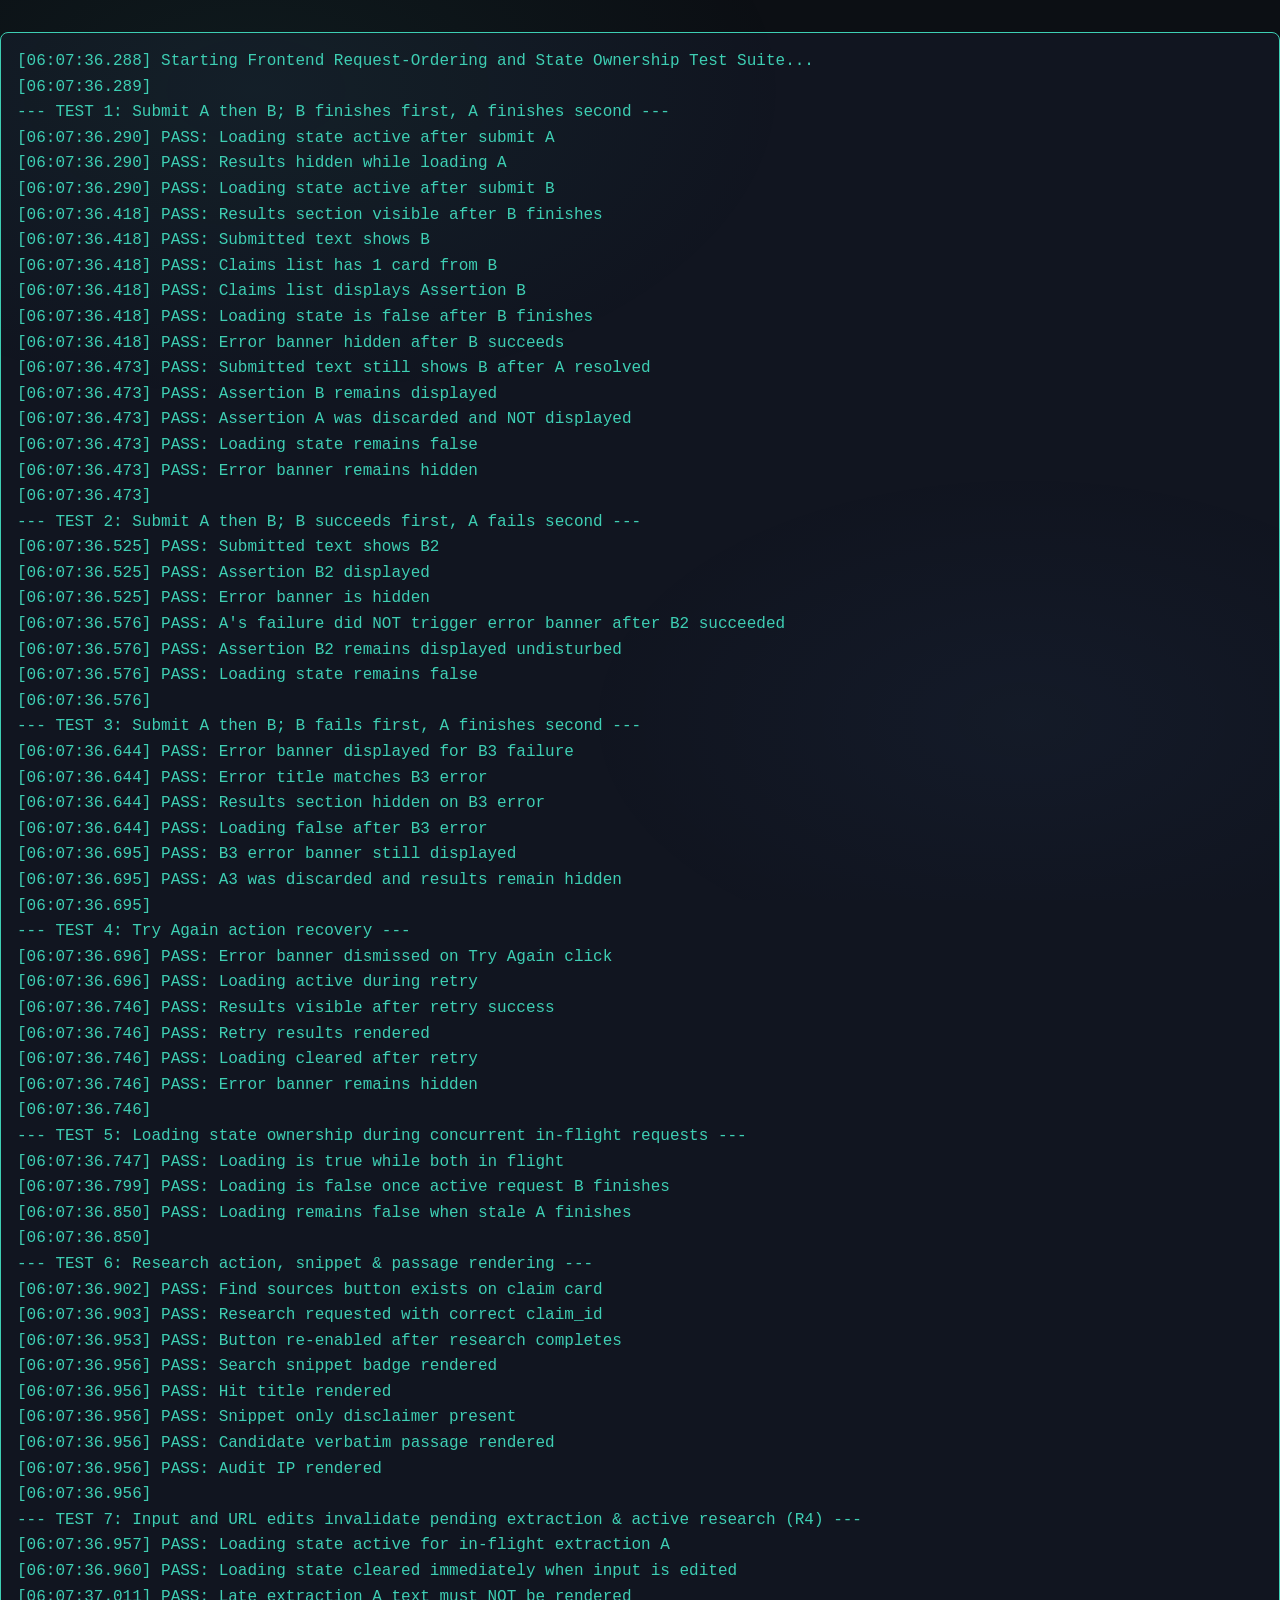
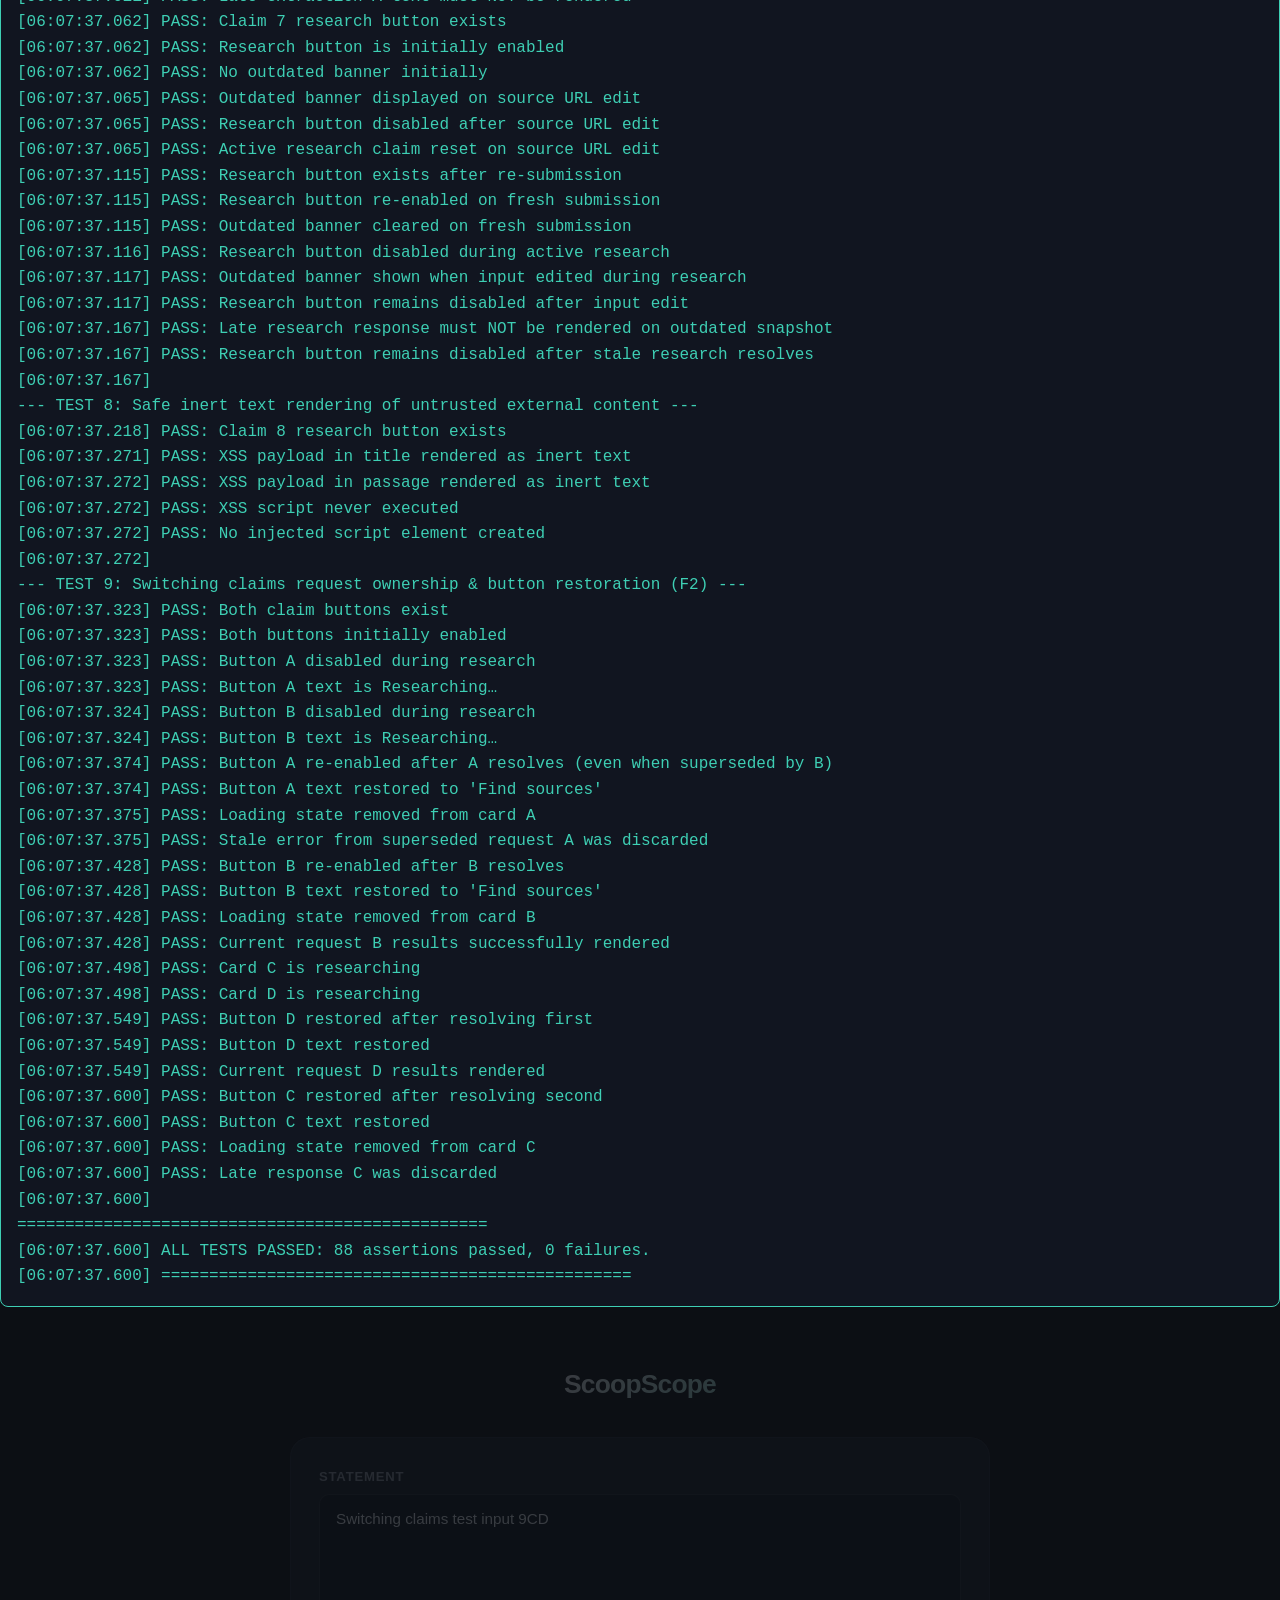
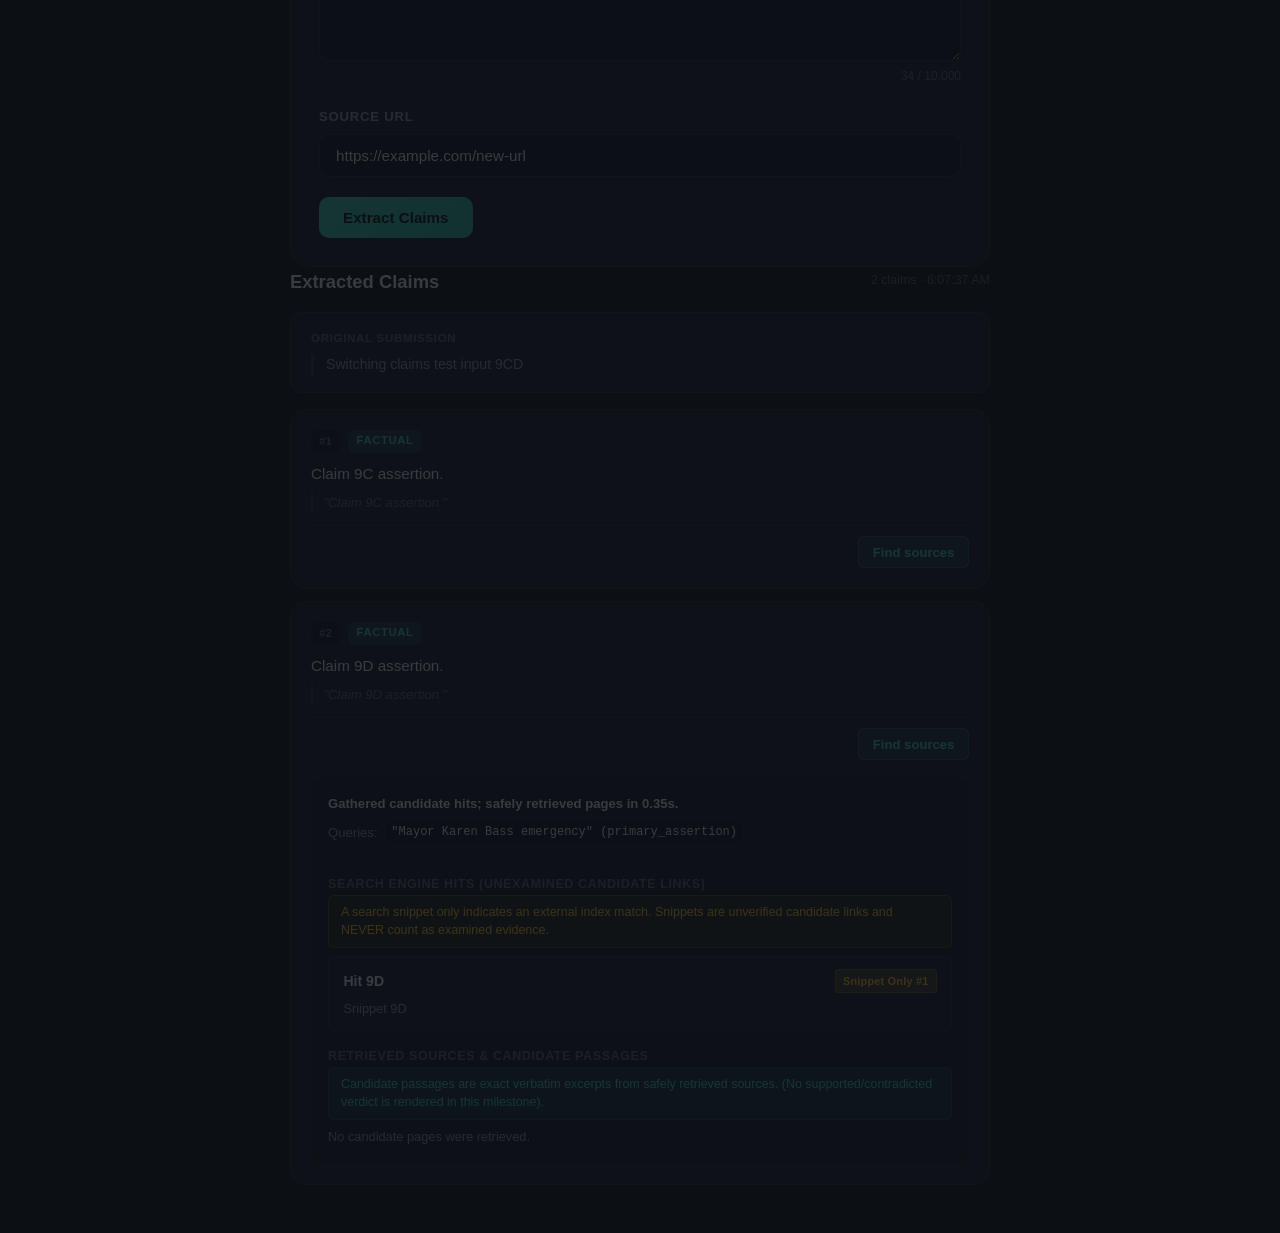
==== frontend/test_runner.html @ 56663972 "fix(2c): resolve F1-F3 follow-up review issues and reconcile consistency items" ====
<!DOCTYPE html>
<html lang="en">
<head>
    <meta charset="UTF-8">
    <title>ScoopScope — Frontend Ordering Test Runner</title>
    <link rel="stylesheet" href="style.css">
    <style>
        #test-report {
            margin-top: 2rem;
            padding: 1rem;
            background: #111520;
            border: 1px solid #3ecfb4;
            border-radius: 8px;
            font-family: monospace;
            white-space: pre-wrap;
        }
        .test-pass { color: #3ecfb4; }
        .test-fail { color: #eb5757; }
    </style>
</head>
<body>
    <div id="test-report">Running tests...</div>

    <div class="app-container" style="opacity: 0.2; pointer-events: none;">
        <!-- Header -->
        <header class="app-header">
            <h1 class="logo-text">ScoopScope</h1>
        </header>

        <!-- Input Section -->
        <main class="main-content">
            <form id="extraction-form" class="input-card" autocomplete="off">
                <div class="form-group">
                    <label for="input-text" class="form-label">Statement</label>
                    <textarea id="input-text" class="form-textarea" rows="6" maxlength="10000" required></textarea>
                    <div class="char-counter"><span id="char-count">0</span> / 10,000</div>
                </div>
                <div class="form-group">
                    <label for="source-url" class="form-label">Source URL</label>
                    <input id="source-url" class="form-input" type="url" />
                </div>
                <button id="submit-btn" type="submit" class="btn-primary">
                    <span class="btn-label">Extract Claims</span>
                    <span class="btn-spinner" aria-hidden="true"></span>
                </button>
            </form>

            <!-- Error Banner -->
            <div id="error-banner" class="error-banner hidden" role="alert">
                <div class="error-icon" aria-hidden="true">⚠</div>
                <div class="error-body">
                    <strong id="error-title"></strong>
                    <p id="error-detail"></p>
                    <div class="error-actions">
                        <button id="error-retry" type="button" class="btn-retry">Try Again</button>
                    </div>
                </div>
                <button id="error-dismiss" class="error-dismiss" aria-label="Dismiss">&times;</button>
            </div>

            <!-- Results Section -->
            <section id="results-section" class="results-section hidden" aria-live="polite">
                <div class="results-header">
                    <h2 class="results-title">Extracted Claims</h2>
                    <span id="results-status" class="results-status"></span>
                </div>
                <div class="submitted-context">
                    <div class="context-label">Original submission</div>
                    <blockquote id="submitted-text" class="submitted-text"></blockquote>
                    <div id="submitted-url-row" class="submitted-url-row hidden">
                        <span class="context-label">Source:</span>
                        <a id="submitted-url" class="submitted-url" target="_blank" rel="noopener noreferrer"></a>
                    </div>
                </div>
                <div id="claims-list" class="claims-list"></div>
            </section>
        </main>
    </div>

    <!-- Load production app.js -->
    <script src="app.js"></script>

    <!-- Test Suite Script -->
    <script>
    (async function () {
        const report = document.getElementById("test-report");
        const logs = [];
        let passedCount = 0;
        let failedCount = 0;

        function log(msg, status = "info") {
            const time = new Date().toISOString().substring(11, 23);
            logs.push(`[${time}] ${msg}`);
            report.textContent = logs.join("\n");
        }

        function assert(condition, message) {
            if (!condition) {
                failedCount++;
                log(`FAIL: ${message}`, "fail");
                throw new Error(`Assertion failed: ${message}`);
            } else {
                passedCount++;
                log(`PASS: ${message}`, "pass");
            }
        }

        const inputText = document.getElementById("input-text");
        const sourceUrl = document.getElementById("source-url");
        const form = document.getElementById("extraction-form");
        const submitBtn = document.getElementById("submit-btn");
        const errorBanner = document.getElementById("error-banner");
        const errorTitle = document.getElementById("error-title");
        const errorRetry = document.getElementById("error-retry");
        const resultsSection = document.getElementById("results-section");
        const submittedText = document.getElementById("submitted-text");
        const claimsList = document.getElementById("claims-list");

        // Mock controller
        const origFetch = window.fetch ? window.fetch.bind(window) : null;
        let mockQueue = [];
        let researchMockQueue = [];
        window.fetch = async function (url, opts) {
            if (url === "/api/extract") {
                const body = JSON.parse(opts.body);
                const handler = mockQueue.shift();
                if (!handler) {
                    throw new Error("Unexpected fetch call without mock handler: " + body.text);
                }
                return handler(body);
            }
            if (url === "/api/research") {
                const body = JSON.parse(opts.body);
                const handler = researchMockQueue.shift();
                if (!handler) {
                    throw new Error("Unexpected research fetch call without mock handler: " + body.claim_id);
                }
                return handler(body);
            }
            if (origFetch) {
                return origFetch(url, opts);
            }
            throw new Error("Unexpected fetch in test runner: " + url);
        };

        function createSuccessResponse(submittedText, claims) {
            return {
                ok: true,
                status: 200,
                json: async () => ({
                    submission_id: "mock-" + Math.random().toString(36).substring(2, 9),
                    submitted_text: submittedText,
                    source_url: null,
                    claims: claims,
                    extracted_at: new Date().toISOString(),
                    status_message: "Claims extracted. Evidence research not yet performed."
                })
            };
        }

        function createResearchResponse(submissionId, claimId, hits, sources, passages) {
            return {
                ok: true,
                status: 200,
                json: async () => ({
                    submission_id: submissionId,
                    claim_id: claimId,
                    queries_used: [
                        {
                            query_id: "qry_mock",
                            claim_id: claimId,
                            query_text: "Mayor Karen Bass emergency",
                            query_intent: "primary_assertion",
                            generated_at: new Date().toISOString()
                        }
                    ],
                    search_hits: hits || [],
                    retrieved_sources: sources || [],
                    candidate_passages: passages || [],
                    researched_at: new Date().toISOString(),
                    status_message: "Gathered candidate hits; safely retrieved pages in 0.35s.",
                    completed_in_seconds: 0.35
                })
            };
        }

        function createErrorResponse(submittedText, status, errorMsg, detailMsg) {
            return {
                ok: false,
                status: status,
                json: async () => ({
                    error: errorMsg,
                    detail: detailMsg,
                    submitted_text: submittedText,
                    source_url: null
                })
            };
        }

        function createResearchErrorResponse(status, errorMsg, detailMsg) {
            return {
                ok: false,
                status: status,
                json: async () => ({
                    error: errorMsg,
                    detail: detailMsg,
                    submitted_text: "",
                    source_url: null
                })
            };
        }

        const delay = (ms) => new Promise(resolve => setTimeout(resolve, ms));
        Element.prototype.scrollIntoView = () => {};

        log("Starting Frontend Request-Ordering and State Ownership Test Suite...");

        try {
            // -------------------------------------------------------------
            // TEST 1: Submit A then B; finish B first, then A -> Only B displayed
            // -------------------------------------------------------------
            log("\n--- TEST 1: Submit A then B; B finishes first, A finishes second ---");
            
            // Prepare handlers
            let finishA, finishB;
            const promiseA = new Promise(resolve => { finishA = resolve; });
            const promiseB = new Promise(resolve => { finishB = resolve; });

            mockQueue.push(async (body) => {
                await promiseA;
                return createSuccessResponse(body.text, [{
                    id: "claim-a",
                    original_wording: "Claim from text A",
                    normalized_assertion: "Assertion A",
                    claim_type: "factual",
                    explicit_date: null,
                    explicit_location: null,
                    explicit_quantity: null,
                    qualifications: null
                }]);
            });

            mockQueue.push(async (body) => {
                await promiseB;
                return createSuccessResponse(body.text, [{
                    id: "claim-b",
                    original_wording: "Claim from text B",
                    normalized_assertion: "Assertion B",
                    claim_type: "factual",
                    explicit_date: null,
                    explicit_location: null,
                    explicit_quantity: null,
                    qualifications: null
                }]);
            });

            // Submit A
            inputText.value = "Statement A";
            window.__ScoopScope.executeSubmission();
            assert(submitBtn.classList.contains("loading"), "Loading state active after submit A");
            assert(resultsSection.classList.contains("hidden"), "Results hidden while loading A");

            // Submit B while A is in flight
            inputText.value = "Statement B";
            window.__ScoopScope.executeSubmission();
            assert(submitBtn.classList.contains("loading"), "Loading state active after submit B");

            // Now finish B FIRST
            finishB();
            await delay(50); // allow microtasks and render to run

            assert(!resultsSection.classList.contains("hidden"), "Results section visible after B finishes");
            assert(submittedText.textContent === "Statement B", "Submitted text shows B");
            assert(claimsList.children.length === 1, "Claims list has 1 card from B");
            assert(claimsList.textContent.includes("Assertion B"), "Claims list displays Assertion B");
            assert(!submitBtn.classList.contains("loading"), "Loading state is false after B finishes");
            assert(errorBanner.classList.contains("hidden"), "Error banner hidden after B succeeds");

            // Now finish A SECOND
            finishA();
            await delay(50);

            // Assert: A MUST NOT have overwritten B
            assert(submittedText.textContent === "Statement B", "Submitted text still shows B after A resolved");
            assert(claimsList.textContent.includes("Assertion B"), "Assertion B remains displayed");
            assert(!claimsList.textContent.includes("Assertion A"), "Assertion A was discarded and NOT displayed");
            assert(!submitBtn.classList.contains("loading"), "Loading state remains false");
            assert(errorBanner.classList.contains("hidden"), "Error banner remains hidden");

            // -------------------------------------------------------------
            // TEST 2: Submit A then B; B succeeds first, A fails second
            // -------------------------------------------------------------
            log("\n--- TEST 2: Submit A then B; B succeeds first, A fails second ---");

            let finishA2, finishB2;
            const promiseA2 = new Promise(resolve => { finishA2 = resolve; });
            const promiseB2 = new Promise(resolve => { finishB2 = resolve; });

            mockQueue.push(async (body) => {
                await promiseA2;
                return createErrorResponse(body.text, 503, "Extraction failed", "Gemini 503 error on A");
            });

            mockQueue.push(async (body) => {
                await promiseB2;
                return createSuccessResponse(body.text, [{
                    id: "claim-b2",
                    original_wording: "Claim from statement B2",
                    normalized_assertion: "Assertion B2",
                    claim_type: "factual",
                    explicit_date: null,
                    explicit_location: null,
                    explicit_quantity: null,
                    qualifications: null
                }]);
            });

            inputText.value = "Statement A2";
            window.__ScoopScope.executeSubmission();
            inputText.value = "Statement B2";
            window.__ScoopScope.executeSubmission();

            // Finish B first
            finishB2();
            await delay(50);

            assert(submittedText.textContent === "Statement B2", "Submitted text shows B2");
            assert(claimsList.textContent.includes("Assertion B2"), "Assertion B2 displayed");
            assert(errorBanner.classList.contains("hidden"), "Error banner is hidden");

            // Finish A with failure second
            finishA2();
            await delay(50);

            // Assert: A's failure did not pollute the display
            assert(errorBanner.classList.contains("hidden"), "A's failure did NOT trigger error banner after B2 succeeded");
            assert(claimsList.textContent.includes("Assertion B2"), "Assertion B2 remains displayed undisturbed");
            assert(!submitBtn.classList.contains("loading"), "Loading state remains false");

            // -------------------------------------------------------------
            // TEST 3: Submit A then B; B fails first, A finishes second
            // -------------------------------------------------------------
            log("\n--- TEST 3: Submit A then B; B fails first, A finishes second ---");

            let finishA3, finishB3;
            const promiseA3 = new Promise(resolve => { finishA3 = resolve; });
            const promiseB3 = new Promise(resolve => { finishB3 = resolve; });

            mockQueue.push(async (body) => {
                await promiseA3;
                return createSuccessResponse(body.text, [{
                    id: "claim-a3",
                    original_wording: "Claim A3",
                    normalized_assertion: "Assertion A3",
                    claim_type: "factual",
                    explicit_date: null,
                    explicit_location: null,
                    explicit_quantity: null,
                    qualifications: null
                }]);
            });

            mockQueue.push(async (body) => {
                await promiseB3;
                return createErrorResponse(body.text, 503, "Extraction failed", "Service unavailable on B3");
            });

            inputText.value = "Statement A3";
            window.__ScoopScope.executeSubmission();
            inputText.value = "Statement B3";
            window.__ScoopScope.executeSubmission();

            // Finish B with failure first
            finishB3();
            await delay(50);

            assert(!errorBanner.classList.contains("hidden"), "Error banner displayed for B3 failure");
            assert(errorTitle.textContent.includes("Extraction failed"), "Error title matches B3 error");
            assert(resultsSection.classList.contains("hidden"), "Results section hidden on B3 error");
            assert(!submitBtn.classList.contains("loading"), "Loading false after B3 error");

            // Now finish A3 success second
            finishA3();
            await delay(50);

            // Assert: A3 success does NOT override B3's error banner or resurrect old results
            assert(!errorBanner.classList.contains("hidden"), "B3 error banner still displayed");
            assert(resultsSection.classList.contains("hidden"), "A3 was discarded and results remain hidden");

            // -------------------------------------------------------------
            // TEST 4: Try Again action recovery
            // -------------------------------------------------------------
            log("\n--- TEST 4: Try Again action recovery ---");

            // Currently in error state from Test 3 on Statement B3.
            mockQueue.push(async (body) => {
                return createSuccessResponse(body.text, [{
                    id: "claim-b3-retry",
                    original_wording: "Claim B3 recovered",
                    normalized_assertion: "Assertion B3 Recovered",
                    claim_type: "factual",
                    explicit_date: null,
                    explicit_location: null,
                    explicit_quantity: null,
                    qualifications: null
                }]);
            });

            // Click Try Again
            errorRetry.click();
            assert(errorBanner.classList.contains("hidden"), "Error banner dismissed on Try Again click");
            assert(submitBtn.classList.contains("loading"), "Loading active during retry");

            await delay(50);

            assert(!resultsSection.classList.contains("hidden"), "Results visible after retry success");
            assert(claimsList.textContent.includes("Assertion B3 Recovered"), "Retry results rendered");
            assert(!submitBtn.classList.contains("loading"), "Loading cleared after retry");
            assert(errorBanner.classList.contains("hidden"), "Error banner remains hidden");

            // -------------------------------------------------------------
            // TEST 5: Concurrent loading ownership
            // -------------------------------------------------------------
            log("\n--- TEST 5: Loading state ownership during concurrent in-flight requests ---");

            let finishA5, finishB5;
            const pA5 = new Promise(r => finishA5 = r);
            const pB5 = new Promise(r => finishB5 = r);

            mockQueue.push(async (b) => { await pA5; return createSuccessResponse(b.text, []); });
            mockQueue.push(async (b) => { await pB5; return createSuccessResponse(b.text, []); });

            inputText.value = "Concurrent A";
            window.__ScoopScope.executeSubmission();
            inputText.value = "Concurrent B";
            window.__ScoopScope.executeSubmission();

            // Both in flight
            assert(submitBtn.classList.contains("loading"), "Loading is true while both in flight");

            // Finish B
            finishB5();
            await delay(50);
            assert(!submitBtn.classList.contains("loading"), "Loading is false once active request B finishes");

            // Finish A
            finishA5();
            await delay(50);
            assert(!submitBtn.classList.contains("loading"), "Loading remains false when stale A finishes");

            // -------------------------------------------------------------
            // TEST 6: Find sources action, snippet & passage rendering
            // -------------------------------------------------------------
            log("\n--- TEST 6: Research action, snippet & passage rendering ---");

            const claimId6 = "claim-m2c-001";
            mockQueue.push(async (b) => {
                return createSuccessResponse(b.text, [{
                    id: claimId6,
                    original_wording: "Mayor Karen Bass declared an emergency.",
                    normalized_assertion: "Karen Bass declared an emergency in Los Angeles.",
                    claim_type: "factual",
                    explicit_date: null,
                    explicit_location: "Los Angeles",
                    explicit_quantity: null,
                    qualifications: null
                }]);
            });

            inputText.value = "Mayor Karen Bass emergency";
            window.__ScoopScope.executeSubmission();
            await delay(50);

            const researchBtn6 = document.getElementById(`btn-research-${claimId6}`);
            assert(Boolean(researchBtn6), "Find sources button exists on claim card");

            researchMockQueue.push(async (b) => {
                assert(b.claim_id === claimId6, "Research requested with correct claim_id");
                return createResearchResponse(
                    b.submission_id,
                    claimId6,
                    [
                        {
                            result_id: "hit_1",
                            query_id: "q1",
                            claim_id: claimId6,
                            url: "https://example.com/source-one",
                            title: "Official Statement",
                            snippet: "Mayor Karen Bass issued an executive declaration.",
                            rank: 1,
                            engine: "serper",
                            is_snippet_only: true
                        }
                    ],
                    [
                        {
                            source_id: "src_1",
                            initial_url: "https://example.com/source-one",
                            final_url: "https://example.com/source-one",
                            status: "retrieved",
                            http_status_code: 200,
                            resolved_ip: "93.184.216.34",
                            response_size_bytes: 45000,
                            redirect_count: 0,
                            fetched_at: new Date().toISOString(),
                            extracted_text: "Full document stating Mayor Karen Bass took immediate action."
                        }
                    ],
                    [
                        {
                            passage_id: "psg_1",
                            source_id: "src_1",
                            claim_id: claimId6,
                            source_url: "https://example.com/source-one",
                            exact_passage: "Mayor Karen Bass took immediate action.",
                            context_surrounding: "Full document stating Mayor Karen Bass took immediate action.",
                            publication_date: null,
                            event_date: null,
                            source_dependence: "unknown",
                            retrieved_at: new Date().toISOString(),
                            start_offset: 22,
                            end_offset: 61,
                            relevance_note: "Keyword match"
                        }
                    ]
                );
            });

            researchBtn6.click();
            await delay(50);

            const researchContainer6 = document.getElementById(`research-container-${claimId6}`);
            assert(researchBtn6.disabled === false, "Button re-enabled after research completes");
            assert(researchContainer6.querySelector(".badge-snippet-only") !== null, "Search snippet badge rendered");
            assert(researchContainer6.textContent.includes("Official Statement"), "Hit title rendered");
            assert(researchContainer6.textContent.includes("Snippet Only"), "Snippet only disclaimer present");
            assert(researchContainer6.textContent.includes("Mayor Karen Bass took immediate action."), "Candidate verbatim passage rendered");
            assert(researchContainer6.textContent.includes("IP: 93.184.216.34"), "Audit IP rendered");

            // -------------------------------------------------------------
            // TEST 7: Input and URL edits invalidate pending extraction & active research (R4)
            // -------------------------------------------------------------
            log("\n--- TEST 7: Input and URL edits invalidate pending extraction & active research (R4) ---");

            // 7A: Edit during extraction - late extraction response must be discarded
            let resolveLateExtraction;
            const lateExtractionPromise = new Promise(r => { resolveLateExtraction = r; });
            mockQueue.push(async (b) => {
                await lateExtractionPromise;
                return createSuccessResponse(b.text, [{
                    id: "claim-late-a",
                    original_wording: "Late wording A",
                    normalized_assertion: "Late assertion A",
                    claim_type: "factual",
                    explicit_date: null,
                    explicit_location: null,
                    explicit_quantity: null,
                    qualifications: null
                }]);
            });

            inputText.value = "Original Statement A";
            window.__ScoopScope.executeSubmission();
            assert(submitBtn.classList.contains("loading"), "Loading state active for in-flight extraction A");

            // User edits input textbox while extraction is pending
            inputText.value = "Edited Statement B";
            inputText.dispatchEvent(new Event("input"));
            assert(!submitBtn.classList.contains("loading"), "Loading state cleared immediately when input is edited");

            // Late extraction resolves
            resolveLateExtraction();
            await delay(50);
            // Verify late extraction A was discarded and NOT rendered
            assert(submittedText.textContent !== "Original Statement A", "Late extraction A text must NOT be rendered");

            // 7B: URL-only edits invalidate rendered snapshot and disable research
            const claimId7 = "claim-m2c-url-edit";
            mockQueue.push(async (b) => {
                return createSuccessResponse(b.text, [{
                    id: claimId7,
                    original_wording: "Original Claim for URL edit test",
                    normalized_assertion: "Original Claim for URL edit test",
                    claim_type: "factual",
                    explicit_date: null,
                    explicit_location: null,
                    explicit_quantity: null,
                    qualifications: null
                }]);
            });

            inputText.value = "Statement for URL edit test";
            sourceUrl.value = "https://example.com/initial-url";
            window.__ScoopScope.executeSubmission();
            await delay(50);

            const researchBtn7 = document.getElementById(`btn-research-${claimId7}`);
            assert(Boolean(researchBtn7), "Claim 7 research button exists");
            assert(researchBtn7.disabled === false, "Research button is initially enabled");
            assert(document.getElementById("claims-outdated-banner") === null, "No outdated banner initially");

            // User edits sourceUrl only
            sourceUrl.value = "https://example.com/new-url";
            sourceUrl.dispatchEvent(new Event("input"));

            assert(document.getElementById("claims-outdated-banner") !== null, "Outdated banner displayed on source URL edit");
            assert(researchBtn7.disabled === true, "Research button disabled after source URL edit");
            assert(window.__ScoopScope.activeResearchClaimId === null, "Active research claim reset on source URL edit");

            // 7C: Edit during active research - late research response discarded and button remains disabled
            // Re-submit so claims are fresh again
            mockQueue.push(async (b) => {
                return createSuccessResponse(b.text, [{
                    id: "claim-m2c-research-edit",
                    original_wording: "Claim for active research edit",
                    normalized_assertion: "Claim for active research edit",
                    claim_type: "factual",
                    explicit_date: null,
                    explicit_location: null,
                    explicit_quantity: null,
                    qualifications: null
                }]);
            });

            window.__ScoopScope.executeSubmission();
            await delay(50);

            const researchBtn7C = document.getElementById("btn-research-claim-m2c-research-edit");
            assert(Boolean(researchBtn7C), "Research button exists after re-submission");
            assert(researchBtn7C.disabled === false, "Research button re-enabled on fresh submission");
            assert(document.getElementById("claims-outdated-banner") === null, "Outdated banner cleared on fresh submission");

            let resolveLateResearch;
            const lateResearchPromise = new Promise(r => { resolveLateResearch = r; });
            researchMockQueue.push(async (b) => {
                await lateResearchPromise;
                return createResearchResponse(b.submission_id, "claim-m2c-research-edit", [
                    {
                        result_id: "hit_stale",
                        query_id: "qry_stale",
                        claim_id: "claim-m2c-research-edit",
                        url: "https://example.com/stale-hit",
                        title: "Stale Hit",
                        snippet: "Stale Snippet",
                        rank: 1,
                        engine: "mock",
                        is_snippet_only: true
                    }
                ]);
            });

            researchBtn7C.click();
            assert(researchBtn7C.disabled === true, "Research button disabled during active research");

            // While research is in flight, user edits input
            inputText.value = "Edited text while research running";
            inputText.dispatchEvent(new Event("input"));

            assert(document.getElementById("claims-outdated-banner") !== null, "Outdated banner shown when input edited during research");
            assert(researchBtn7C.disabled === true, "Research button remains disabled after input edit");

            // Late research resolves
            resolveLateResearch();
            await delay(50);

            // Stale research results must NOT be rendered, and button must stay disabled
            const container7C = document.getElementById("research-container-claim-m2c-research-edit");
            assert(!container7C.textContent.includes("Stale Hit"), "Late research response must NOT be rendered on outdated snapshot");
            assert(researchBtn7C.disabled === true, "Research button remains disabled after stale research resolves");

            // -------------------------------------------------------------
            // TEST 8: Safe inert text rendering of untrusted external content
            // -------------------------------------------------------------
            log("\n--- TEST 8: Safe inert text rendering of untrusted external content ---");

            const maliciousHitTitle = "<scr" + "ipt>window.__XSS_TRIGGERED=true;</scr" + "ipt>Inert Title";
            const maliciousPassage = "<scr" + "ipt>window.__XSS_TRIGGERED=true;</scr" + "ipt>Inert Passage";

            const claimId8 = "claim-m2c-003";
            const claimObj8 = {
                id: claimId8,
                original_wording: "Malicious probe claim.",
                normalized_assertion: "Malicious probe claim.",
                claim_type: "factual",
                explicit_date: null,
                explicit_location: null,
                explicit_quantity: null,
                qualifications: null
            };

            mockQueue.push(async (b) => {
                return createSuccessResponse(b.text, [claimObj8]);
            });

            inputText.value = "Malicious probe text";
            window.__ScoopScope.executeSubmission();
            await delay(50);

            const researchBtn8 = document.getElementById(`btn-research-${claimId8}`);
            assert(Boolean(researchBtn8), "Claim 8 research button exists");

            researchMockQueue.push(async (b) => {
                return createResearchResponse(
                    b.submission_id,
                    claimId8,
                    [
                        {
                            result_id: "hit_xss",
                            query_id: "q_xss",
                            claim_id: claimId8,
                            url: "https://example.com/xss",
                            title: maliciousHitTitle,
                            snippet: "Inert snippet with <svg onload=alert(1)>",
                            rank: 1,
                            engine: "serper",
                            is_snippet_only: true
                        }
                    ],
                    [
                        {
                            source_id: "src_xss",
                            initial_url: "https://example.com/xss",
                            status: "retrieved",
                            http_status_code: 200,
                            fetched_at: new Date().toISOString(),
                            extracted_text: maliciousPassage
                        }
                    ],
                    [
                        {
                            passage_id: "psg_xss",
                            source_id: "src_xss",
                            claim_id: claimId8,
                            source_url: "https://example.com/xss",
                            exact_passage: maliciousPassage,
                            retrieved_at: new Date().toISOString()
                        }
                    ]
                );
            });

            researchBtn8.click();
            await delay(50);

            const container8 = document.getElementById(`research-container-${claimId8}`);
            assert(container8.textContent.includes(maliciousHitTitle), "XSS payload in title rendered as inert text");
            assert(container8.textContent.includes(maliciousPassage), "XSS payload in passage rendered as inert text");
            assert(window.__XSS_TRIGGERED === undefined, "XSS script never executed");
            assert(container8.querySelectorAll("script").length === 0, "No injected script element created");

            // -------------------------------------------------------------
            // TEST 9: Switching claims request ownership & button restoration (F2)
            // -------------------------------------------------------------
            log("\n--- TEST 9: Switching claims request ownership & button restoration (F2) ---");

            // 9A: Start A, then start B before A completes; resolve A then resolve B
            const claim9A = {
                id: "claim-sw-9A",
                original_wording: "Claim 9A assertion.",
                normalized_assertion: "Claim 9A assertion.",
                claim_type: "factual",
                explicit_date: null,
                explicit_location: null,
                explicit_quantity: null,
                qualifications: null
            };
            const claim9B = {
                id: "claim-sw-9B",
                original_wording: "Claim 9B assertion.",
                normalized_assertion: "Claim 9B assertion.",
                claim_type: "factual",
                explicit_date: null,
                explicit_location: null,
                explicit_quantity: null,
                qualifications: null
            };

            mockQueue.push(async (b) => {
                return createSuccessResponse(b.text, [claim9A, claim9B]);
            });

            inputText.value = "Switching claims test input 9AB";
            window.__ScoopScope.executeSubmission();
            await delay(50);

            const btn9A = document.getElementById("btn-research-claim-sw-9A");
            const btn9B = document.getElementById("btn-research-claim-sw-9B");
            const container9A = document.getElementById("research-container-claim-sw-9A");
            const container9B = document.getElementById("research-container-claim-sw-9B");

            assert(btn9A && btn9B, "Both claim buttons exist");
            assert(btn9A.disabled === false && btn9B.disabled === false, "Both buttons initially enabled");

            let resolve9A, resolve9B;
            const promise9A = new Promise(r => { resolve9A = r; });
            const promise9B = new Promise(r => { resolve9B = r; });

            researchMockQueue.push(async (b) => {
                await promise9A;
                return createResearchErrorResponse(502, "Search provider failure", "Serper 502 error for A");
            });
            researchMockQueue.push(async (b) => {
                await promise9B;
                return createResearchResponse(b.submission_id, "claim-sw-9B", [
                    {
                        result_id: "hit_9b",
                        query_id: "q_9b",
                        claim_id: "claim-sw-9B",
                        url: "https://example.com/9b",
                        title: "Hit 9B",
                        snippet: "Snippet 9B",
                        rank: 1,
                        engine: "serper",
                        is_snippet_only: true
                    }
                ]);
            });

            // Start A
            btn9A.click();
            assert(btn9A.disabled === true, "Button A disabled during research");
            assert(btn9A.textContent.includes("Researching"), "Button A text is Researching…");

            // Start B before A completes
            btn9B.click();
            assert(btn9B.disabled === true, "Button B disabled during research");
            assert(btn9B.textContent.includes("Researching"), "Button B text is Researching…");

            // Resolve A first (with error response)
            resolve9A();
            await delay(50);

            // A's button must be restored and loading cleared, but stale error must NOT be shown
            assert(btn9A.disabled === false, "Button A re-enabled after A resolves (even when superseded by B)");
            assert(btn9A.textContent === "Find sources", "Button A text restored to 'Find sources'");
            assert(container9A.querySelector(".research-loading-state") === null, "Loading state removed from card A");
            assert(!container9A.textContent.includes("Search provider failure"), "Stale error from superseded request A was discarded");

            // Resolve B second (with success response)
            resolve9B();
            await delay(50);

            assert(btn9B.disabled === false, "Button B re-enabled after B resolves");
            assert(btn9B.textContent === "Find sources", "Button B text restored to 'Find sources'");
            assert(container9B.querySelector(".research-loading-state") === null, "Loading state removed from card B");
            assert(container9B.textContent.includes("Hit 9B"), "Current request B results successfully rendered");

            // 9B: Reverse resolution order: start C then D, resolve D first, then resolve C
            const claim9C = {
                id: "claim-sw-9C",
                original_wording: "Claim 9C assertion.",
                normalized_assertion: "Claim 9C assertion.",
                claim_type: "factual",
                explicit_date: null,
                explicit_location: null,
                explicit_quantity: null,
                qualifications: null
            };
            const claim9D = {
                id: "claim-sw-9D",
                original_wording: "Claim 9D assertion.",
                normalized_assertion: "Claim 9D assertion.",
                claim_type: "factual",
                explicit_date: null,
                explicit_location: null,
                explicit_quantity: null,
                qualifications: null
            };

            mockQueue.push(async (b) => {
                return createSuccessResponse(b.text, [claim9C, claim9D]);
            });

            inputText.value = "Switching claims test input 9CD";
            window.__ScoopScope.executeSubmission();
            await delay(50);

            const btn9C = document.getElementById("btn-research-claim-sw-9C");
            const btn9D = document.getElementById("btn-research-claim-sw-9D");
            const container9C = document.getElementById("research-container-claim-sw-9C");
            const container9D = document.getElementById("research-container-claim-sw-9D");

            let resolve9C, resolve9D;
            const promise9C = new Promise(r => { resolve9C = r; });
            const promise9D = new Promise(r => { resolve9D = r; });

            researchMockQueue.push(async (b) => {
                await promise9C;
                return createResearchResponse(b.submission_id, "claim-sw-9C", [
                    {
                        result_id: "hit_9c",
                        query_id: "q_9c",
                        claim_id: "claim-sw-9C",
                        url: "https://example.com/9c",
                        title: "Stale Hit 9C",
                        snippet: "Snippet 9C",
                        rank: 1,
                        engine: "serper",
                        is_snippet_only: true
                    }
                ]);
            });
            researchMockQueue.push(async (b) => {
                await promise9D;
                return createResearchResponse(b.submission_id, "claim-sw-9D", [
                    {
                        result_id: "hit_9d",
                        query_id: "q_9d",
                        claim_id: "claim-sw-9D",
                        url: "https://example.com/9d",
                        title: "Hit 9D",
                        snippet: "Snippet 9D",
                        rank: 1,
                        engine: "serper",
                        is_snippet_only: true
                    }
                ]);
            });

            // Click C then click D
            btn9C.click();
            btn9D.click();

            assert(btn9C.disabled === true && btn9C.textContent.includes("Researching"), "Card C is researching");
            assert(btn9D.disabled === true && btn9D.textContent.includes("Researching"), "Card D is researching");

            // Resolve D first
            resolve9D();
            await delay(50);

            assert(btn9D.disabled === false, "Button D restored after resolving first");
            assert(btn9D.textContent === "Find sources", "Button D text restored");
            assert(container9D.textContent.includes("Hit 9D"), "Current request D results rendered");

            // Resolve C second (late/superseded)
            resolve9C();
            await delay(50);

            assert(btn9C.disabled === false, "Button C restored after resolving second");
            assert(btn9C.textContent === "Find sources", "Button C text restored");
            assert(container9C.querySelector(".research-loading-state") === null, "Loading state removed from card C");
            assert(!container9C.textContent.includes("Stale Hit 9C"), "Late response C was discarded");

            log("\n=================================================");
            log(`ALL TESTS PASSED: ${passedCount} assertions passed, 0 failures.`);
            log("=================================================");
            report.className = "test-pass";
            window.__TEST_RESULTS = { passed: passedCount, failed: 0, status: "SUCCESS" };

        } catch (err) {
            log("\n=================================================");
            log(`TEST RUN FAILED: ${err.message}`);
            log("=================================================");
            report.className = "test-fail";
            window.__TEST_RESULTS = { passed: passedCount, failed: failedCount + 1, error: err.message, status: "FAILED" };
        }
    })();
    </script>
</body>
</html>
---- frontend/style.css ----
/* ============================================================
   ScoopScope — Design System & Styles
   ============================================================ */

/* --- Design tokens --- */
:root {
    /* Palette – dark theme with teal accent */
    --bg-primary: #0c0f14;
    --bg-secondary: #141820;
    --bg-card: #1a1f2b;
    --bg-card-hover: #1f2636;
    --bg-input: #111520;

    --border-subtle: rgba(255, 255, 255, 0.06);
    --border-input: rgba(255, 255, 255, 0.1);
    --border-focus: #3ecfb4;

    --text-primary: #e8ecf2;
    --text-secondary: #8f96a3;
    --text-tertiary: #5c6370;
    --text-accent: #3ecfb4;

    --accent: #3ecfb4;
    --accent-dim: rgba(62, 207, 180, 0.12);
    --accent-hover: #50e8cc;

    --error-bg: rgba(235, 87, 87, 0.1);
    --error-border: rgba(235, 87, 87, 0.3);
    --error-text: #f07070;

    --tag-factual-bg: rgba(62, 207, 180, 0.12);
    --tag-factual-text: #3ecfb4;
    --tag-opinion-bg: rgba(167, 139, 250, 0.12);
    --tag-opinion-text: #a78bfa;
    --tag-prediction-bg: rgba(251, 191, 36, 0.12);
    --tag-prediction-text: #fbbf24;
    --tag-causal-bg: rgba(96, 165, 250, 0.12);
    --tag-causal-text: #60a5fa;

    /* Typography */
    --font-family: 'Inter', -apple-system, BlinkMacSystemFont, 'Segoe UI', Roboto, sans-serif;
    --font-mono: 'Fira Code', 'JetBrains Mono', 'Cascadia Code', monospace;

    /* Spacing & radius */
    --radius-sm: 6px;
    --radius-md: 10px;
    --radius-lg: 16px;
    --radius-xl: 20px;
    --transition: 0.2s ease;
}

/* --- Reset --- */
*,
*::before,
*::after {
    box-sizing: border-box;
    margin: 0;
    padding: 0;
}

/* --- Base --- */
html {
    font-size: 16px;
    -webkit-font-smoothing: antialiased;
    -moz-osx-font-smoothing: grayscale;
}

body {
    font-family: var(--font-family);
    background: var(--bg-primary);
    color: var(--text-primary);
    line-height: 1.6;
    min-height: 100vh;
}

/* Subtle animated gradient on background */
body::before {
    content: '';
    position: fixed;
    inset: 0;
    background:
        radial-gradient(ellipse 60% 50% at 20% 10%, rgba(62, 207, 180, 0.06) 0%, transparent 70%),
        radial-gradient(ellipse 50% 40% at 80% 80%, rgba(96, 165, 250, 0.04) 0%, transparent 70%);
    pointer-events: none;
    z-index: 0;
}

/* --- Layout --- */
.app-container {
    position: relative;
    z-index: 1;
    max-width: 740px;
    margin: 0 auto;
    padding: 2rem 1.25rem 3rem;
    display: flex;
    flex-direction: column;
    gap: 1.5rem;
}

/* --- Header --- */
.app-header {
    text-align: center;
    padding: 1.5rem 0 0.5rem;
}

.logo-group {
    display: inline-flex;
    align-items: center;
    gap: 0.6rem;
}

.logo-icon {
    color: var(--accent);
    display: flex;
}

.logo-text {
    font-size: 1.65rem;
    font-weight: 800;
    letter-spacing: -0.03em;
    background: linear-gradient(135deg, var(--text-primary) 40%, var(--accent) 100%);
    -webkit-background-clip: text;
    -webkit-text-fill-color: transparent;
    background-clip: text;
}

.app-tagline {
    color: var(--text-secondary);
    font-size: 0.92rem;
    margin-top: 0.25rem;
}

/* --- Cards --- */
.input-card {
    background: var(--bg-card);
    border: 1px solid var(--border-subtle);
    border-radius: var(--radius-xl);
    padding: 1.75rem;
    display: flex;
    flex-direction: column;
    gap: 1.25rem;
    transition: border-color var(--transition);
}

.input-card:focus-within {
    border-color: rgba(62, 207, 180, 0.2);
}

/* --- Form elements --- */
.form-group {
    display: flex;
    flex-direction: column;
    gap: 0.4rem;
}

.form-label {
    font-size: 0.82rem;
    font-weight: 600;
    color: var(--text-secondary);
    text-transform: uppercase;
    letter-spacing: 0.06em;
}

.label-optional {
    font-weight: 400;
    text-transform: none;
    letter-spacing: normal;
    color: var(--text-tertiary);
}

.form-textarea,
.form-input {
    background: var(--bg-input);
    border: 1px solid var(--border-input);
    border-radius: var(--radius-md);
    color: var(--text-primary);
    font-family: var(--font-family);
    font-size: 0.95rem;
    padding: 0.75rem 1rem;
    transition: border-color var(--transition), box-shadow var(--transition);
    width: 100%;
}

.form-textarea {
    resize: vertical;
    min-height: 120px;
    line-height: 1.55;
}

.form-textarea:focus,
.form-input:focus {
    outline: none;
    border-color: var(--border-focus);
    box-shadow: 0 0 0 3px var(--accent-dim);
}

.char-counter {
    font-size: 0.75rem;
    color: var(--text-tertiary);
    text-align: right;
    font-variant-numeric: tabular-nums;
}

/* --- Button --- */
.btn-primary {
    display: inline-flex;
    align-items: center;
    justify-content: center;
    gap: 0.5rem;
    background: linear-gradient(135deg, var(--accent) 0%, #2db89e 100%);
    color: #0c0f14;
    font-family: var(--font-family);
    font-size: 0.95rem;
    font-weight: 700;
    padding: 0.75rem 1.5rem;
    border: none;
    border-radius: var(--radius-md);
    cursor: pointer;
    transition: transform var(--transition), box-shadow var(--transition), opacity var(--transition);
    align-self: flex-start;
    position: relative;
}

.btn-primary:hover:not(:disabled) {
    transform: translateY(-1px);
    box-shadow: 0 4px 20px rgba(62, 207, 180, 0.25);
}

.btn-primary:active:not(:disabled) {
    transform: translateY(0);
}

.btn-primary:disabled {
    opacity: 0.6;
    cursor: not-allowed;
}

.btn-primary.loading .btn-label {
    opacity: 0;
}

.btn-primary.loading .btn-spinner {
    display: block;
}

.btn-spinner {
    display: none;
    width: 18px;
    height: 18px;
    border: 2.5px solid rgba(12, 15, 20, 0.2);
    border-top-color: #0c0f14;
    border-radius: 50%;
    animation: spin 0.7s linear infinite;
    position: absolute;
}

@keyframes spin {
    to { transform: rotate(360deg); }
}

/* --- Error banner --- */
.error-banner {
    background: var(--error-bg);
    border: 1px solid var(--error-border);
    border-radius: var(--radius-md);
    padding: 1rem 1.25rem;
    display: flex;
    align-items: flex-start;
    gap: 0.75rem;
    animation: slideDown 0.25s ease-out;
}

.error-banner.hidden {
    display: none;
}

@keyframes slideDown {
    from {
        opacity: 0;
        transform: translateY(-8px);
    }
    to {
        opacity: 1;
        transform: translateY(0);
    }
}

.error-icon {
    font-size: 1.15rem;
    line-height: 1;
    flex-shrink: 0;
    margin-top: 2px;
}

.error-body {
    flex: 1;
    min-width: 0;
}

.error-body strong {
    color: var(--error-text);
    font-size: 0.9rem;
}

.error-body p {
    color: var(--text-secondary);
    font-size: 0.85rem;
    margin-top: 0.2rem;
    word-break: break-word;
}

.error-actions {
    margin-top: 0.6rem;
}

.btn-retry {
    background: rgba(235, 87, 87, 0.18);
    color: #ffb4b4;
    border: 1px solid rgba(235, 87, 87, 0.45);
    border-radius: var(--radius-sm);
    padding: 0.35rem 0.85rem;
    font-size: 0.82rem;
    font-weight: 600;
    cursor: pointer;
    font-family: var(--font-family);
    display: inline-flex;
    align-items: center;
    gap: 0.35rem;
    transition: background var(--transition), border-color var(--transition), transform var(--transition);
}

.btn-retry:hover {
    background: rgba(235, 87, 87, 0.3);
    border-color: rgba(235, 87, 87, 0.7);
    color: #ffffff;
    transform: translateY(-1px);
}

.btn-retry:active {
    transform: translateY(0);
}

.error-dismiss {
    background: none;
    border: none;
    color: var(--text-tertiary);
    font-size: 1.3rem;
    cursor: pointer;
    padding: 0 0.25rem;
    line-height: 1;
    transition: color var(--transition);
}

.error-dismiss:hover {
    color: var(--text-primary);
}

/* --- Results --- */
.results-section {
    animation: fadeIn 0.3s ease-out;
}

.results-section.hidden {
    display: none;
}

@keyframes fadeIn {
    from { opacity: 0; }
    to { opacity: 1; }
}

.results-header {
    display: flex;
    align-items: center;
    justify-content: space-between;
    gap: 1rem;
    margin-bottom: 1rem;
}

.results-title {
    font-size: 1.15rem;
    font-weight: 700;
    color: var(--text-primary);
}

.results-status {
    font-size: 0.78rem;
    color: var(--text-tertiary);
    font-variant-numeric: tabular-nums;
}

/* Submitted context block */
.submitted-context {
    background: var(--bg-card);
    border: 1px solid var(--border-subtle);
    border-radius: var(--radius-md);
    padding: 1rem 1.25rem;
    margin-bottom: 1rem;
}

.context-label {
    font-size: 0.72rem;
    font-weight: 600;
    text-transform: uppercase;
    letter-spacing: 0.06em;
    color: var(--text-tertiary);
    margin-bottom: 0.4rem;
}

.submitted-text {
    color: var(--text-secondary);
    font-size: 0.88rem;
    line-height: 1.55;
    border-left: 3px solid var(--border-input);
    padding-left: 0.75rem;
    white-space: pre-wrap;
    word-break: break-word;
    max-height: 200px;
    overflow-y: auto;
}

.submitted-url-row {
    margin-top: 0.6rem;
    display: flex;
    align-items: center;
    gap: 0.4rem;
}

.submitted-url-row.hidden {
    display: none;
}

.submitted-url {
    color: var(--accent);
    font-size: 0.82rem;
    text-decoration: none;
    word-break: break-all;
}

.submitted-url:hover {
    text-decoration: underline;
}

/* Claims list */
.claims-list {
    display: flex;
    flex-direction: column;
    gap: 0.75rem;
}

.claim-card {
    background: var(--bg-card);
    border: 1px solid var(--border-subtle);
    border-radius: var(--radius-lg);
    padding: 1.25rem;
    transition: border-color var(--transition), transform var(--transition);
    animation: claimAppear 0.3s ease-out backwards;
}

.claim-card:hover {
    border-color: rgba(255, 255, 255, 0.1);
    transform: translateY(-1px);
}

@keyframes claimAppear {
    from {
        opacity: 0;
        transform: translateY(6px);
    }
    to {
        opacity: 1;
        transform: translateY(0);
    }
}

.claim-top-row {
    display: flex;
    align-items: center;
    gap: 0.5rem;
    margin-bottom: 0.6rem;
}

.claim-number {
    font-size: 0.72rem;
    font-weight: 700;
    color: var(--text-tertiary);
    background: var(--bg-input);
    padding: 0.15rem 0.5rem;
    border-radius: var(--radius-sm);
    flex-shrink: 0;
}

.claim-type-tag {
    font-size: 0.7rem;
    font-weight: 600;
    text-transform: uppercase;
    letter-spacing: 0.06em;
    padding: 0.15rem 0.55rem;
    border-radius: var(--radius-sm);
}

.claim-type-tag.factual  { background: var(--tag-factual-bg);   color: var(--tag-factual-text); }
.claim-type-tag.opinion  { background: var(--tag-opinion-bg);   color: var(--tag-opinion-text); }
.claim-type-tag.prediction { background: var(--tag-prediction-bg); color: var(--tag-prediction-text); }
.claim-type-tag.causal   { background: var(--tag-causal-bg);    color: var(--tag-causal-text); }

.claim-assertion {
    font-size: 0.95rem;
    font-weight: 500;
    color: var(--text-primary);
    line-height: 1.5;
    margin-bottom: 0.5rem;
}

.claim-original {
    font-size: 0.82rem;
    color: var(--text-tertiary);
    font-style: italic;
    line-height: 1.5;
    border-left: 2px solid var(--border-input);
    padding-left: 0.65rem;
    margin-bottom: 0.6rem;
}

.claim-details {
    display: flex;
    flex-wrap: wrap;
    gap: 0.4rem 1rem;
}

.claim-detail {
    font-size: 0.76rem;
    color: var(--text-secondary);
    display: flex;
    align-items: center;
    gap: 0.3rem;
}

.claim-detail .detail-label {
    color: var(--text-tertiary);
    font-weight: 600;
    text-transform: uppercase;
    letter-spacing: 0.04em;
    font-size: 0.68rem;
}

/* --- Results footer --- */
.results-footer {
    margin-top: 1rem;
    padding: 0.75rem 1rem;
    background: var(--accent-dim);
    border-radius: var(--radius-md);
    border: 1px solid rgba(62, 207, 180, 0.1);
}

.evidence-notice {
    color: var(--accent);
    font-size: 0.82rem;
    font-weight: 500;
    text-align: center;
}

/* --- Footer --- */
.app-footer {
    text-align: center;
    padding: 1rem 0 0;
    border-top: 1px solid var(--border-subtle);
}

.app-footer p {
    color: var(--text-tertiary);
    font-size: 0.75rem;
}

/* ============================================================
   Milestone 2C: Research & Evidence UI
   ============================================================ */

.claim-actions {
    display: flex;
    justify-content: flex-end;
    margin-top: 0.75rem;
    padding-top: 0.65rem;
    border-top: 1px solid var(--border-subtle);
}

.btn-research {
    display: inline-flex;
    align-items: center;
    gap: 0.4rem;
    padding: 0.45rem 0.85rem;
    background: var(--accent-dim);
    color: var(--accent);
    border: 1px solid rgba(62, 207, 180, 0.25);
    border-radius: var(--radius-sm);
    font-size: 0.82rem;
    font-weight: 600;
    cursor: pointer;
    transition: var(--transition);
}

.btn-research:hover:not(:disabled) {
    background: rgba(62, 207, 180, 0.2);
    border-color: var(--accent);
    transform: translateY(-1px);
}

.btn-research:disabled {
    opacity: 0.55;
    cursor: not-allowed;
    transform: none;
}

.claim-research-panel {
    margin-top: 1rem;
    padding: 1rem;
    background: var(--bg-secondary);
    border: 1px solid var(--border-subtle);
    border-radius: var(--radius-md);
    display: flex;
    flex-direction: column;
    gap: 1rem;
}

.research-loading-state {
    display: flex;
    align-items: center;
    gap: 0.6rem;
    color: var(--text-accent);
    font-size: 0.85rem;
    font-weight: 500;
    padding: 0.75rem 0;
}

.research-spinner {
    width: 16px;
    height: 16px;
    border: 2px solid rgba(62, 207, 180, 0.2);
    border-top-color: var(--accent);
    border-radius: 50%;
    animation: spin 0.8s linear infinite;
}

.research-summary-bar {
    display: flex;
    flex-direction: column;
    gap: 0.3rem;
    font-size: 0.82rem;
    color: var(--text-secondary);
    padding-bottom: 0.75rem;
    border-bottom: 1px solid var(--border-subtle);
}

.query-chip {
    font-family: var(--font-mono);
    font-size: 0.75rem;
    background: var(--bg-input);
    padding: 0.2rem 0.4rem;
    border-radius: var(--radius-sm);
    border: 1px solid var(--border-subtle);
    color: var(--text-primary);
}

.section-label {
    font-size: 0.78rem;
    text-transform: uppercase;
    letter-spacing: 0.05em;
    font-weight: 700;
    color: var(--text-tertiary);
    display: flex;
    align-items: center;
    justify-content: space-between;
}

.notice-banner {
    padding: 0.5rem 0.75rem;
    border-radius: var(--radius-sm);
    font-size: 0.78rem;
    line-height: 1.4;
}

.notice-snippet-only {
    background: rgba(251, 191, 36, 0.08);
    border: 1px solid rgba(251, 191, 36, 0.2);
    color: #fbbf24;
}

.notice-candidate-evidence {
    background: var(--accent-dim);
    border: 1px solid rgba(62, 207, 180, 0.15);
    color: var(--accent);
}

.hits-list, .sources-list {
    display: flex;
    flex-direction: column;
    gap: 0.75rem;
}

.hit-card, .source-card {
    background: var(--bg-card);
    border: 1px solid var(--border-subtle);
    border-radius: var(--radius-sm);
    padding: 0.75rem 0.9rem;
    display: flex;
    flex-direction: column;
    gap: 0.4rem;
}

.hit-header, .source-header {
    display: flex;
    align-items: center;
    justify-content: space-between;
    gap: 0.5rem;
}

.hit-title, .source-title {
    font-size: 0.88rem;
    font-weight: 600;
    color: var(--text-primary);
    text-decoration: none;
}

.hit-title:hover, .source-title:hover {
    color: var(--accent-hover);
    text-decoration: underline;
}

.hit-snippet {
    font-size: 0.8rem;
    color: var(--text-secondary);
    line-height: 1.45;
}

.badge-tag {
    font-size: 0.68rem;
    font-weight: 700;
    padding: 0.15rem 0.45rem;
    border-radius: 4px;
    letter-spacing: 0.02em;
    white-space: nowrap;
}

.badge-snippet-only {
    background: rgba(251, 191, 36, 0.15);
    color: #fbbf24;
    border: 1px solid rgba(251, 191, 36, 0.3);
}

.badge-retrieved {
    background: rgba(62, 207, 180, 0.15);
    color: #3ecfb4;
    border: 1px solid rgba(62, 207, 180, 0.3);
}

.badge-inaccessible {
    background: rgba(235, 87, 87, 0.12);
    color: #f07070;
    border: 1px solid rgba(235, 87, 87, 0.25);
}

.badge-ssrf {
    background: rgba(235, 87, 87, 0.2);
    color: #ff5252;
    border: 1px solid rgba(235, 87, 87, 0.4);
}

.source-meta-row {
    font-size: 0.72rem;
    color: var(--text-tertiary);
    font-family: var(--font-mono);
    display: flex;
    flex-wrap: wrap;
    gap: 0.6rem;
}

.passage-box {
    margin-top: 0.4rem;
    background: var(--bg-input);
    border-left: 3px solid var(--accent);
    padding: 0.6rem 0.8rem;
    border-radius: 0 var(--radius-sm) var(--radius-sm) 0;
    display: flex;
    flex-direction: column;
    gap: 0.35rem;
}

.passage-text {
    font-size: 0.84rem;
    color: var(--text-primary);
    line-height: 1.5;
}

.passage-relevance {
    font-size: 0.72rem;
    color: var(--text-accent);
    font-weight: 500;
}

.passage-context-toggle {
    background: none;
    border: none;
    color: var(--text-secondary);
    font-size: 0.72rem;
    cursor: pointer;
    text-align: left;
    padding: 0;
    text-decoration: underline;
    margin-top: 0.2rem;
}

.passage-context-box {
    margin-top: 0.3rem;
    font-size: 0.78rem;
    color: var(--text-secondary);
    background: rgba(0, 0, 0, 0.2);
    padding: 0.5rem;
    border-radius: var(--radius-sm);
    line-height: 1.45;
}

.source-error-msg {
    font-size: 0.78rem;
    color: var(--error-text);
    font-family: var(--font-mono);
}

.text-viewer-toggle {
    margin-top: 0.3rem;
    background: none;
    border: 1px solid var(--border-subtle);
    color: var(--text-secondary);
    font-size: 0.74rem;
    border-radius: var(--radius-sm);
    padding: 0.25rem 0.5rem;
    cursor: pointer;
    align-self: flex-start;
}

.text-viewer-toggle:hover {
    color: var(--text-primary);
    border-color: var(--border-input);
}

.raw-page-text-box {
    margin-top: 0.4rem;
    font-family: var(--font-mono);
    font-size: 0.72rem;
    background: var(--bg-input);
    color: var(--text-secondary);
    padding: 0.6rem;
    border-radius: var(--radius-sm);
    max-height: 160px;
    overflow-y: auto;
    white-space: pre-wrap;
    word-break: break-word;
    border: 1px solid var(--border-subtle);
}

/* --- Responsive --- */
@media (max-width: 540px) {
    .app-container {
        padding: 1.25rem 1rem 2rem;
    }
    .input-card {
        padding: 1.25rem;
    }
    .claim-card {
        padding: 1rem;
    }
    .results-header {
        flex-direction: column;
        align-items: flex-start;
        gap: 0.3rem;
    }
}
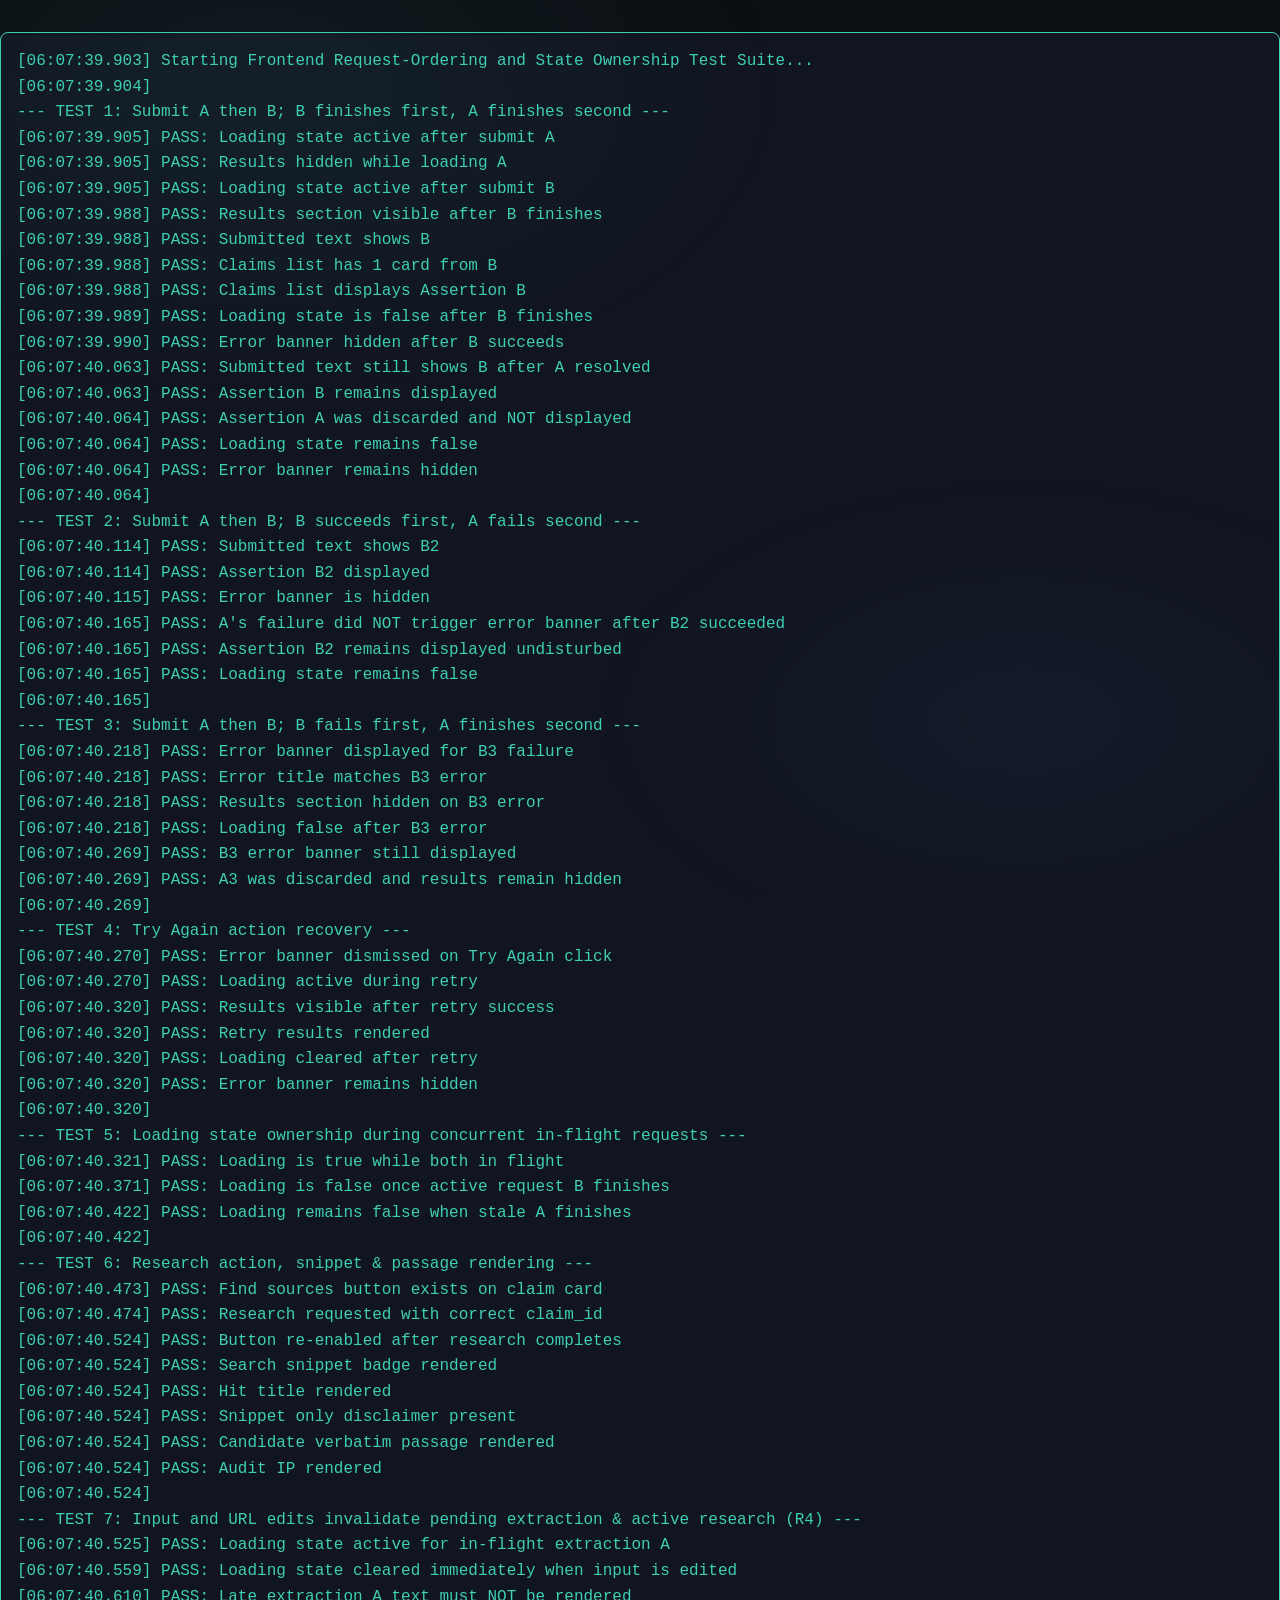
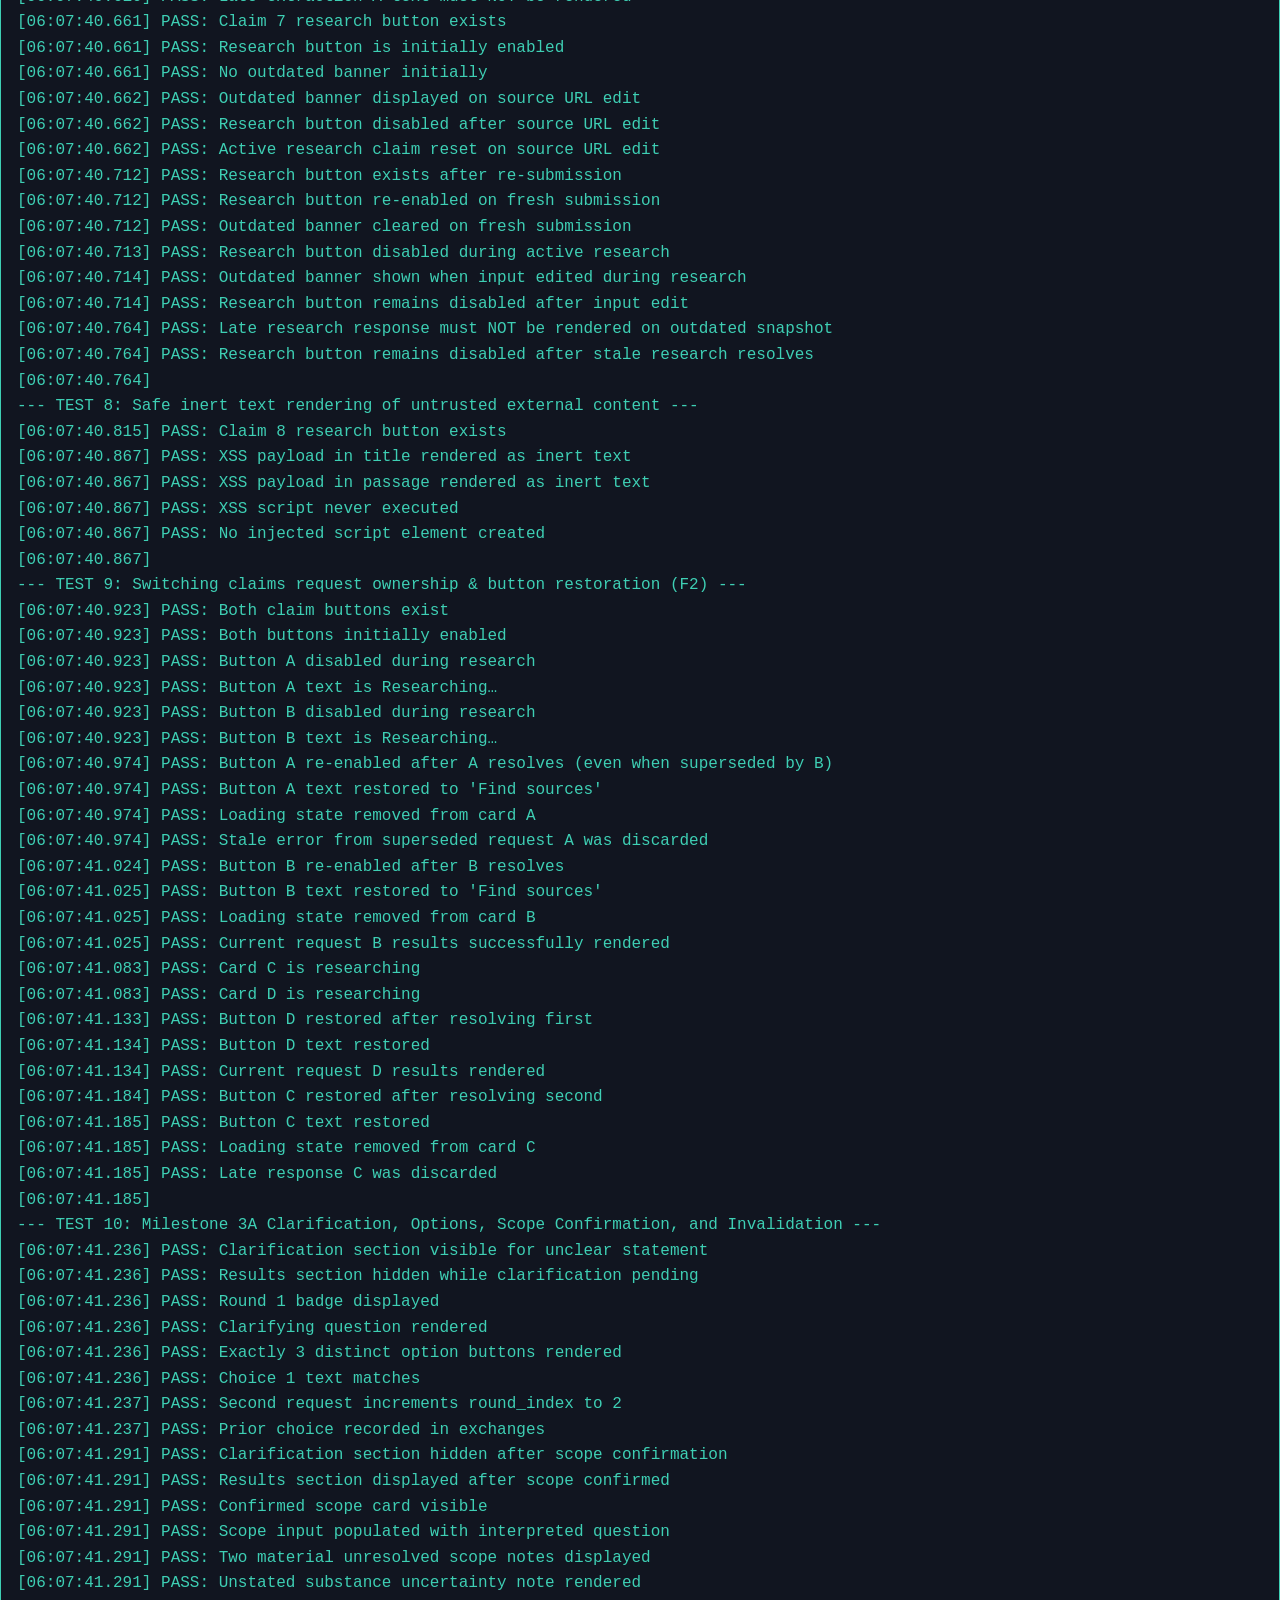
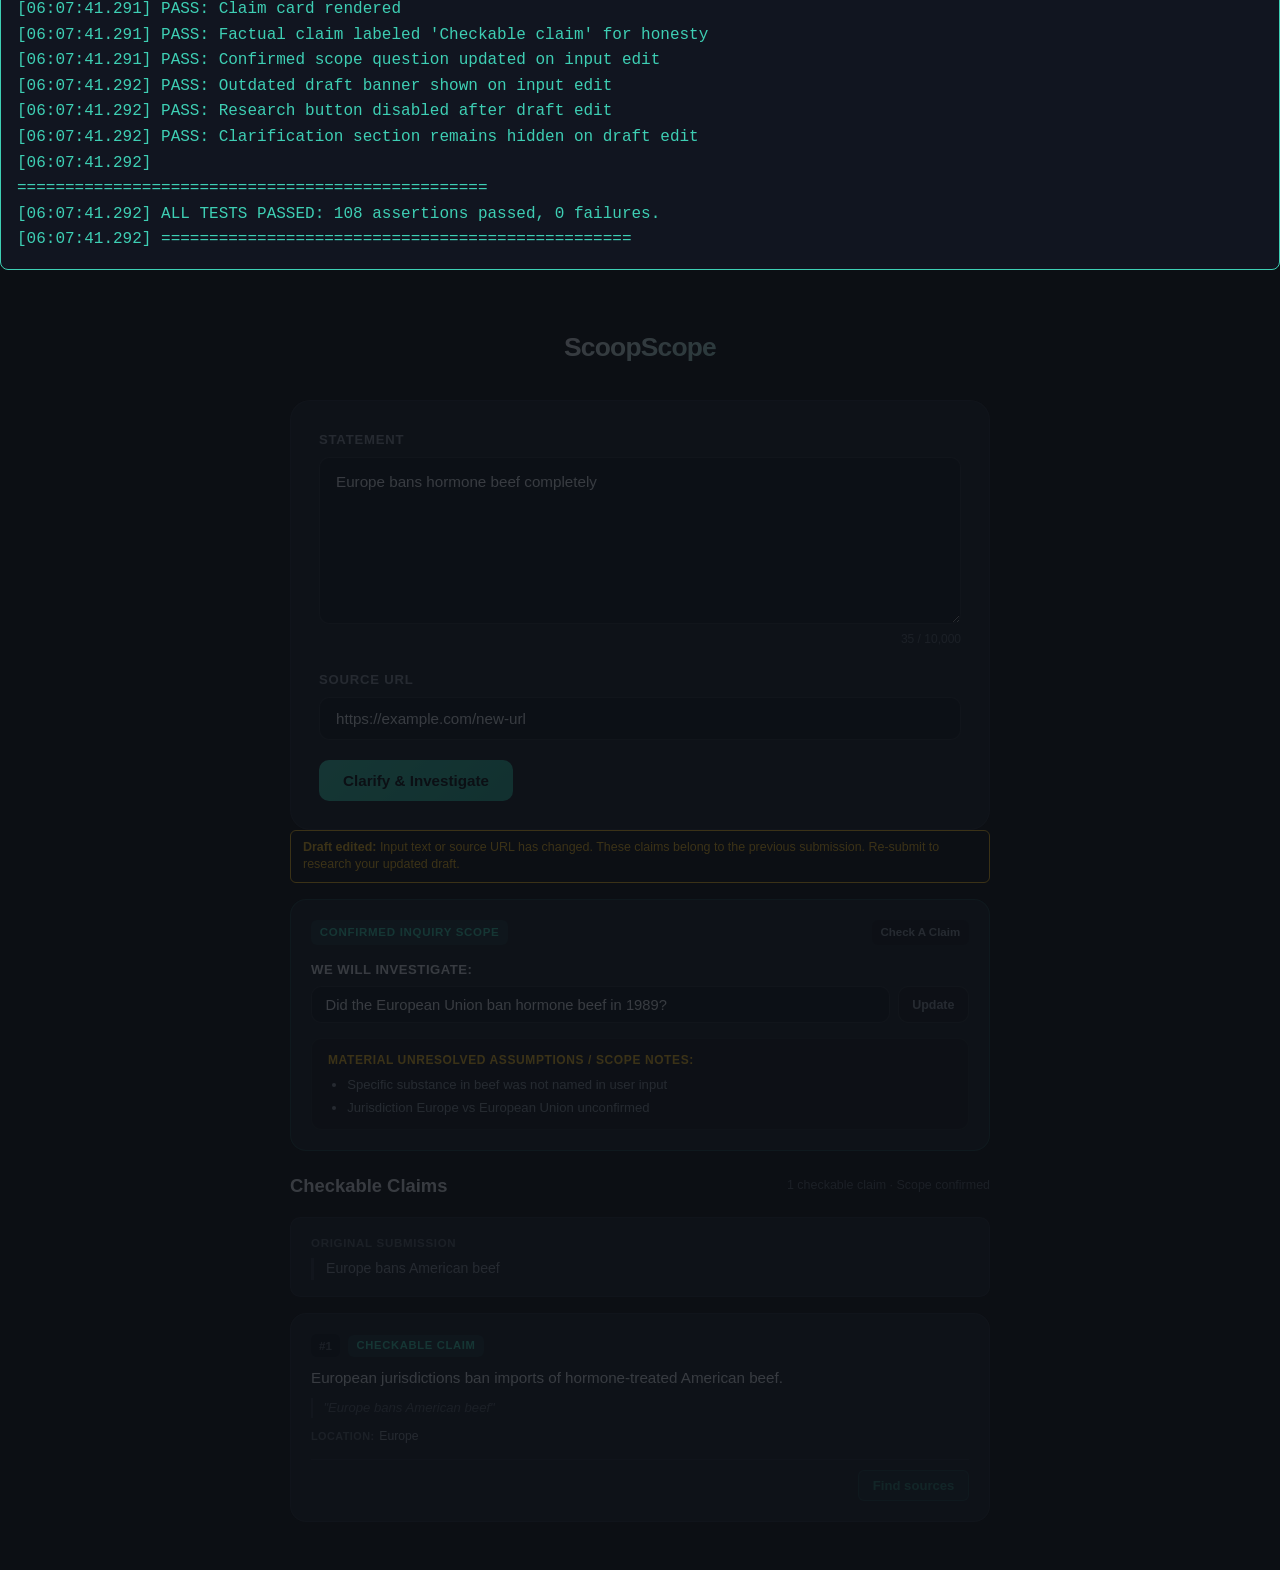
==== commit 8200dee5: "feat(3a): implement inquiry clarification, confirmed scope, and checkable claims" ====
--- a/frontend/test_runner.html
+++ b/frontend/test_runner.html
@@ -40,7 +40,7 @@
                     <input id="source-url" class="form-input" type="url" />
                 </div>
                 <button id="submit-btn" type="submit" class="btn-primary">
-                    <span class="btn-label">Extract Claims</span>
+                    <span class="btn-label">Clarify & Investigate</span>
                     <span class="btn-spinner" aria-hidden="true"></span>
                 </button>
             </form>
@@ -58,10 +58,62 @@
                 <button id="error-dismiss" class="error-dismiss" aria-label="Dismiss">&times;</button>
             </div>
 
+            <!-- Clarification Section (Milestone 3A) -->
+            <section id="clarification-section" class="clarification-card hidden" aria-live="polite">
+                <div class="clarification-header">
+                    <div class="clarification-title-row">
+                        <span id="clarification-round-badge" class="badge-round">Round 1 of 2</span>
+                        <span class="clarification-tag">Scope Clarification</span>
+                    </div>
+                    <h2 id="clarification-question" class="clarification-question"></h2>
+                    <p class="clarification-subtitle">Select an option below or specify your focus:</p>
+                </div>
+                <div id="clarification-choices-group" class="clarification-choices-group"></div>
+                <div class="clarification-freetext-group">
+                    <label for="clarification-freetext" class="form-label">Or clarify in your own words:</label>
+                    <div class="freetext-row">
+                        <input id="clarification-freetext" class="form-input" type="text" />
+                        <button id="clarification-submit-btn" type="button" class="btn-secondary">
+                            <span class="btn-label">Continue</span>
+                            <span class="btn-spinner" aria-hidden="true"></span>
+                        </button>
+                    </div>
+                </div>
+                <div id="clarification-broad-container" class="clarification-broad-container hidden">
+                    <button id="btn-broad-inquiry" type="button" class="btn-link">Investigate broad inquiry &rarr;</button>
+                </div>
+            </section>
+
             <!-- Results Section -->
             <section id="results-section" class="results-section hidden" aria-live="polite">
+                <!-- Confirmed Inquiry Scope (Milestone 3A) -->
+                <div id="confirmed-scope-card" class="confirmed-scope-card">
+                    <div class="scope-header-row">
+                        <span class="scope-badge">Confirmed Inquiry Scope</span>
+                        <span id="scope-purpose-badge" class="scope-purpose-badge">Check a claim</span>
+                    </div>
+                    <div class="scope-statement-box">
+                        <label for="scope-question-input" class="scope-label">We will investigate:</label>
+                        <div class="scope-input-wrapper">
+                            <input id="scope-question-input" type="text" class="scope-question-input" />
+                            <button id="scope-update-btn" type="button" class="btn-sm-secondary">Update</button>
+                        </div>
+                    </div>
+                    <div id="unresolved-scope-container" class="unresolved-scope-container hidden">
+                        <div class="unresolved-title">Material Unresolved Assumptions / Scope Notes:</div>
+                        <ul id="unresolved-list" class="unresolved-list"></ul>
+                    </div>
+                    <div id="limitation-note-banner" class="notice-banner limitation-banner hidden">
+                        <span class="limitation-icon">ℹ</span>
+                        <div class="limitation-content">
+                            <strong>Investigation note:</strong>
+                            <span id="limitation-note-text"></span>
+                        </div>
+                    </div>
+                </div>
+
                 <div class="results-header">
-                    <h2 class="results-title">Extracted Claims</h2>
+                    <h2 class="results-title">Checkable Claims</h2>
                     <span id="results-status" class="results-status"></span>
                 </div>
                 <div class="submitted-context">
@@ -121,11 +173,11 @@
         let mockQueue = [];
         let researchMockQueue = [];
         window.fetch = async function (url, opts) {
-            if (url === "/api/extract") {
+            if (url === "/api/extract" || url === "/api/clarify") {
                 const body = JSON.parse(opts.body);
                 const handler = mockQueue.shift();
                 if (!handler) {
-                    throw new Error("Unexpected fetch call without mock handler: " + body.text);
+                    throw new Error("Unexpected fetch call without mock handler: " + (body.text || url));
                 }
                 return handler(body);
             }
@@ -151,9 +203,40 @@
                     submission_id: "mock-" + Math.random().toString(36).substring(2, 9),
                     submitted_text: submittedText,
                     source_url: null,
+                    purpose: "check_claim",
+                    is_clear: true,
+                    clarification_needed: false,
+                    round_index: 1,
+                    max_rounds_reached: false,
+                    interpreted_question: (claims && claims[0] ? claims[0].normalized_assertion : submittedText),
+                    material_uncertainties: [],
+                    subclaims: claims,
                     claims: claims,
                     extracted_at: new Date().toISOString(),
-                    status_message: "Claims extracted. Evidence research not yet performed."
+                    status_message: "Inquiry scope confirmed · Ready to select a checkable claim for research"
+                })
+            };
+        }
+
+        function createClarificationResponse(submittedText, question, choices, roundIndex = 1) {
+            return {
+                ok: true,
+                status: 200,
+                json: async () => ({
+                    submission_id: "mock-" + Math.random().toString(36).substring(2, 9),
+                    submitted_text: submittedText,
+                    source_url: null,
+                    purpose: "check_claim",
+                    is_clear: false,
+                    clarification_needed: true,
+                    round_index: roundIndex,
+                    max_rounds_reached: false,
+                    question: question,
+                    choices: choices,
+                    interpreted_question: "Interpreted: " + submittedText,
+                    material_uncertainties: ["Material scope uncertainty: timeframe unconfirmed"],
+                    subclaims: [],
+                    status_message: `Clarification requested (round ${roundIndex} of 2) · 3 options available`
                 })
             };
         }
@@ -941,6 +1024,111 @@
             assert(container9C.querySelector(".research-loading-state") === null, "Loading state removed from card C");
             assert(!container9C.textContent.includes("Stale Hit 9C"), "Late response C was discarded");
 
+            // -------------------------------------------------------------
+            // TEST 10: Milestone 3A Clarification and Confirmed Scope Flow
+            // -------------------------------------------------------------
+            log("\n--- TEST 10: Milestone 3A Clarification, Options, Scope Confirmation, and Invalidation ---");
+
+            const clarSection = document.getElementById("clarification-section");
+            const clarQuestion = document.getElementById("clarification-question");
+            const clarChoicesGroup = document.getElementById("clarification-choices-group");
+            const clarBadge = document.getElementById("clarification-round-badge");
+            const confirmedScopeCard = document.getElementById("confirmed-scope-card");
+            const scopeInput = document.getElementById("scope-question-input");
+            const unresolvedList = document.getElementById("unresolved-list");
+
+            // 1. Submit statement requiring clarification
+            mockQueue.push(async (b) => {
+                return createClarificationResponse(
+                    b.text,
+                    "Which aspect of European beef regulations are you investigating?",
+                    [
+                        "Import restrictions on hormone-treated beef",
+                        "Overall agricultural import tariffs",
+                        "Current European Court trade dispute status"
+                    ],
+                    1
+                );
+            });
+
+            inputText.value = "Europe bans American beef";
+            window.__ScoopScope.executeSubmission();
+            await delay(50);
+
+            assert(!clarSection.classList.contains("hidden"), "Clarification section visible for unclear statement");
+            assert(resultsSection.classList.contains("hidden"), "Results section hidden while clarification pending");
+            assert(clarBadge.textContent.includes("Round 1 of 2"), "Round 1 badge displayed");
+            assert(clarQuestion.textContent.includes("Which aspect"), "Clarifying question rendered");
+            assert(clarChoicesGroup.children.length === 3, "Exactly 3 distinct option buttons rendered");
+            assert(clarChoicesGroup.children[0].textContent.includes("Import restrictions"), "Choice 1 text matches");
+
+            // 2. Select option 1 -> Advances to round 2 confirmation
+            mockQueue.push(async (b) => {
+                assert(b.round_index === 2, "Second request increments round_index to 2");
+                assert(b.exchanges.length === 1, "Prior choice recorded in exchanges");
+                return {
+                    ok: true,
+                    status: 200,
+                    json: async () => ({
+                        submission_id: "mock-sub-beef-3a",
+                        submitted_text: b.text,
+                        source_url: null,
+                        purpose: "check_claim",
+                        is_clear: true,
+                        clarification_needed: false,
+                        round_index: 2,
+                        max_rounds_reached: true,
+                        interpreted_question: "Did European jurisdictions ban imports of hormone-treated American beef?",
+                        material_uncertainties: [
+                            "Specific substance in beef was not named in user input",
+                            "Jurisdiction Europe vs European Union unconfirmed"
+                        ],
+                        subclaims: [
+                            {
+                                id: "claim-beef-1",
+                                original_wording: "Europe bans American beef",
+                                normalized_assertion: "European jurisdictions ban imports of hormone-treated American beef.",
+                                claim_type: "factual",
+                                explicit_date: null,
+                                explicit_location: "Europe",
+                                explicit_quantity: null,
+                                qualifications: null
+                            }
+                        ],
+                        status_message: "Inquiry scope confirmed · Ready to select a checkable claim for research"
+                    })
+                };
+            });
+
+            const btnChoice1 = clarChoicesGroup.children[0];
+            btnChoice1.click();
+            await delay(50);
+
+            assert(clarSection.classList.contains("hidden"), "Clarification section hidden after scope confirmation");
+            assert(!resultsSection.classList.contains("hidden"), "Results section displayed after scope confirmed");
+            assert(!confirmedScopeCard.classList.contains("hidden"), "Confirmed scope card visible");
+            assert(scopeInput.value.includes("hormone-treated American beef"), "Scope input populated with interpreted question");
+            assert(unresolvedList.children.length === 2, "Two material unresolved scope notes displayed");
+            assert(unresolvedList.textContent.includes("not named in user input"), "Unstated substance uncertainty note rendered");
+            
+            // Check that factual claim tag is displayed as 'Checkable claim'
+            const claimTag = claimsList.querySelector(".claim-type-tag");
+            assert(claimTag !== null, "Claim card rendered");
+            assert(claimTag.textContent === "Checkable claim", "Factual claim labeled 'Checkable claim' for honesty");
+
+            // 3. Edit scope question
+            scopeInput.value = "Did the European Union ban hormone beef in 1989?";
+            scopeInput.dispatchEvent(new Event("input"));
+            assert(window.__ScoopScope.currentConfirmedScopeQuestion.includes("1989"), "Confirmed scope question updated on input edit");
+
+            // 4. Modifying input text invalidates confirmed scope snapshot
+            inputText.value = "Europe bans hormone beef completely";
+            inputText.dispatchEvent(new Event("input"));
+            assert(document.getElementById("claims-outdated-banner") !== null, "Outdated draft banner shown on input edit");
+            const rBtn = claimsList.querySelector(".btn-research");
+            assert(rBtn.disabled === true, "Research button disabled after draft edit");
+            assert(clarSection.classList.contains("hidden"), "Clarification section remains hidden on draft edit");
+
             log("\n=================================================");
             log(`ALL TESTS PASSED: ${passedCount} assertions passed, 0 failures.`);
             log("=================================================");
--- a/frontend/style.css
+++ b/frontend/style.css
@@ -855,6 +855,331 @@
     white-space: pre-wrap;
     word-break: break-word;
     border: 1px solid var(--border-subtle);
+}
+
+/* --- Clarification Section (Milestone 3A) --- */
+.clarification-card {
+    background: var(--bg-card);
+    border: 1px solid rgba(62, 207, 180, 0.25);
+    box-shadow: 0 4px 24px rgba(0, 0, 0, 0.35);
+    border-radius: var(--radius-lg);
+    padding: 1.5rem;
+    display: flex;
+    flex-direction: column;
+    gap: 1.25rem;
+    animation: slideDown 0.3s ease-out;
+}
+
+.clarification-card.hidden {
+    display: none;
+}
+
+.clarification-title-row {
+    display: flex;
+    align-items: center;
+    gap: 0.6rem;
+    margin-bottom: 0.5rem;
+}
+
+.badge-round {
+    font-size: 0.72rem;
+    font-weight: 700;
+    text-transform: uppercase;
+    letter-spacing: 0.06em;
+    background: rgba(62, 207, 180, 0.15);
+    color: var(--accent);
+    padding: 0.2rem 0.6rem;
+    border-radius: 999px;
+    border: 1px solid rgba(62, 207, 180, 0.3);
+}
+
+.clarification-tag {
+    font-size: 0.72rem;
+    font-weight: 600;
+    text-transform: uppercase;
+    letter-spacing: 0.05em;
+    color: var(--text-tertiary);
+}
+
+.clarification-question {
+    font-size: 1.15rem;
+    font-weight: 700;
+    color: var(--text-primary);
+    line-height: 1.4;
+    margin-bottom: 0.35rem;
+}
+
+.clarification-subtitle {
+    font-size: 0.85rem;
+    color: var(--text-secondary);
+    line-height: 1.45;
+}
+
+.clarification-choices-group {
+    display: flex;
+    flex-direction: column;
+    gap: 0.65rem;
+}
+
+.btn-choice {
+    background: var(--bg-secondary);
+    border: 1px solid var(--border-input);
+    color: var(--text-primary);
+    font-family: var(--font-family);
+    font-size: 0.9rem;
+    font-weight: 500;
+    text-align: left;
+    padding: 0.85rem 1.1rem;
+    border-radius: var(--radius-md);
+    cursor: pointer;
+    transition: all var(--transition);
+    display: flex;
+    align-items: center;
+    justify-content: space-between;
+}
+
+.btn-choice:hover:not(:disabled) {
+    background: var(--bg-card-hover);
+    border-color: var(--accent);
+    transform: translateX(2px);
+    box-shadow: 0 2px 12px rgba(62, 207, 180, 0.12);
+}
+
+.btn-choice:active:not(:disabled) {
+    transform: translateX(0);
+}
+
+.btn-choice:disabled {
+    opacity: 0.5;
+    cursor: not-allowed;
+}
+
+.clarification-freetext-group {
+    display: flex;
+    flex-direction: column;
+    gap: 0.4rem;
+    padding-top: 0.5rem;
+    border-top: 1px solid var(--border-subtle);
+}
+
+.freetext-row {
+    display: flex;
+    gap: 0.6rem;
+}
+
+.freetext-row .form-input {
+    flex: 1;
+}
+
+.btn-secondary {
+    display: inline-flex;
+    align-items: center;
+    justify-content: center;
+    background: var(--bg-card-hover);
+    color: var(--text-primary);
+    border: 1px solid var(--border-input);
+    font-family: var(--font-family);
+    font-size: 0.88rem;
+    font-weight: 600;
+    padding: 0.65rem 1.25rem;
+    border-radius: var(--radius-md);
+    cursor: pointer;
+    transition: all var(--transition);
+    white-space: nowrap;
+    position: relative;
+}
+
+.btn-secondary:hover:not(:disabled) {
+    border-color: var(--border-focus);
+    background: var(--bg-input);
+}
+
+.btn-secondary:disabled {
+    opacity: 0.5;
+    cursor: not-allowed;
+}
+
+.clarification-broad-container {
+    padding-top: 0.25rem;
+}
+
+.btn-link {
+    background: none;
+    border: none;
+    color: var(--text-tertiary);
+    font-family: var(--font-family);
+    font-size: 0.82rem;
+    text-decoration: underline;
+    cursor: pointer;
+    padding: 0;
+    transition: color var(--transition);
+}
+
+.btn-link:hover {
+    color: var(--accent);
+}
+
+/* --- Confirmed Scope Card (Milestone 3A) --- */
+.confirmed-scope-card {
+    background: var(--bg-card);
+    border: 1px solid rgba(62, 207, 180, 0.2);
+    border-radius: var(--radius-lg);
+    padding: 1.25rem;
+    margin-bottom: 1.25rem;
+    display: flex;
+    flex-direction: column;
+    gap: 0.9rem;
+}
+
+.confirmed-scope-card.hidden {
+    display: none;
+}
+
+.scope-header-row {
+    display: flex;
+    align-items: center;
+    justify-content: space-between;
+}
+
+.scope-badge {
+    font-size: 0.72rem;
+    font-weight: 700;
+    text-transform: uppercase;
+    letter-spacing: 0.06em;
+    color: var(--accent);
+    background: var(--accent-dim);
+    padding: 0.2rem 0.55rem;
+    border-radius: var(--radius-sm);
+}
+
+.scope-purpose-badge {
+    font-size: 0.72rem;
+    font-weight: 600;
+    color: var(--text-secondary);
+    background: var(--bg-secondary);
+    padding: 0.2rem 0.55rem;
+    border-radius: var(--radius-sm);
+    text-transform: capitalize;
+}
+
+.scope-statement-box {
+    display: flex;
+    flex-direction: column;
+    gap: 0.4rem;
+}
+
+.scope-label {
+    font-size: 0.82rem;
+    font-weight: 700;
+    color: var(--text-primary);
+    text-transform: uppercase;
+    letter-spacing: 0.04em;
+}
+
+.scope-input-wrapper {
+    display: flex;
+    gap: 0.5rem;
+}
+
+.scope-question-input {
+    flex: 1;
+    background: var(--bg-input);
+    border: 1px solid var(--border-input);
+    border-radius: var(--radius-md);
+    padding: 0.6rem 0.85rem;
+    font-family: var(--font-family);
+    font-size: 0.92rem;
+    color: var(--text-primary);
+    font-weight: 500;
+    transition: border-color var(--transition);
+}
+
+.scope-question-input:focus {
+    outline: none;
+    border-color: var(--border-focus);
+    box-shadow: 0 0 0 3px var(--accent-dim);
+}
+
+.btn-sm-secondary {
+    background: var(--bg-secondary);
+    border: 1px solid var(--border-input);
+    color: var(--text-secondary);
+    font-family: var(--font-family);
+    font-size: 0.78rem;
+    font-weight: 600;
+    padding: 0.5rem 0.85rem;
+    border-radius: var(--radius-md);
+    cursor: pointer;
+    transition: all var(--transition);
+}
+
+.btn-sm-secondary:hover {
+    color: var(--text-primary);
+    border-color: var(--border-focus);
+}
+
+.unresolved-scope-container {
+    background: var(--bg-secondary);
+    border: 1px solid var(--border-subtle);
+    border-radius: var(--radius-md);
+    padding: 0.75rem 1rem;
+}
+
+.unresolved-scope-container.hidden {
+    display: none;
+}
+
+.unresolved-title {
+    font-size: 0.75rem;
+    font-weight: 700;
+    text-transform: uppercase;
+    letter-spacing: 0.05em;
+    color: #fbbf24;
+    margin-bottom: 0.4rem;
+}
+
+.unresolved-list {
+    list-style: disc;
+    padding-left: 1.2rem;
+    display: flex;
+    flex-direction: column;
+    gap: 0.25rem;
+}
+
+.unresolved-item {
+    font-size: 0.82rem;
+    color: var(--text-secondary);
+    line-height: 1.4;
+}
+
+.limitation-banner {
+    background: rgba(251, 191, 36, 0.08);
+    border: 1px solid rgba(251, 191, 36, 0.25);
+    border-radius: var(--radius-md);
+    padding: 0.75rem 1rem;
+    display: flex;
+    align-items: flex-start;
+    gap: 0.6rem;
+    color: #fbbf24;
+    font-size: 0.84rem;
+}
+
+.limitation-banner.hidden {
+    display: none;
+}
+
+.limitation-icon {
+    font-size: 1rem;
+    line-height: 1.2;
+}
+
+.limitation-content {
+    flex: 1;
+    color: var(--text-secondary);
+}
+
+.limitation-content strong {
+    color: #fbbf24;
 }
 
 /* --- Responsive --- */
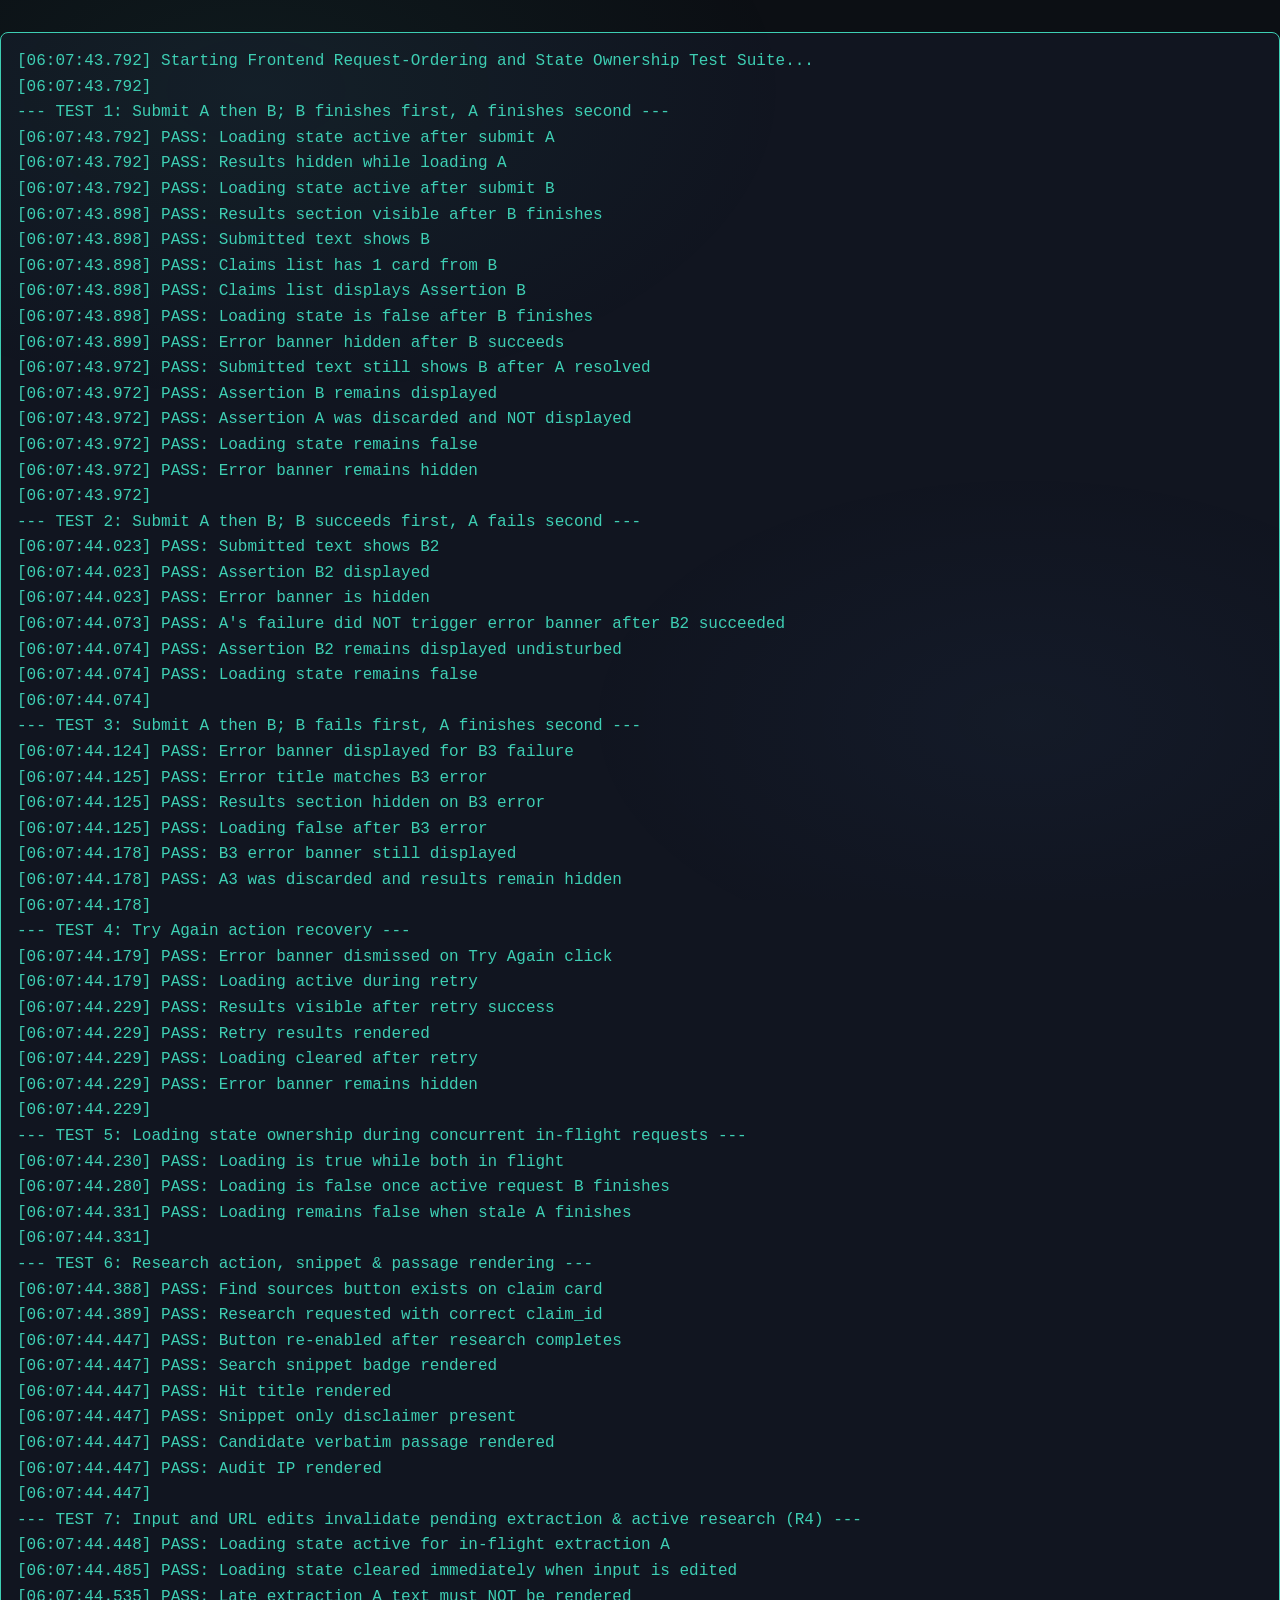
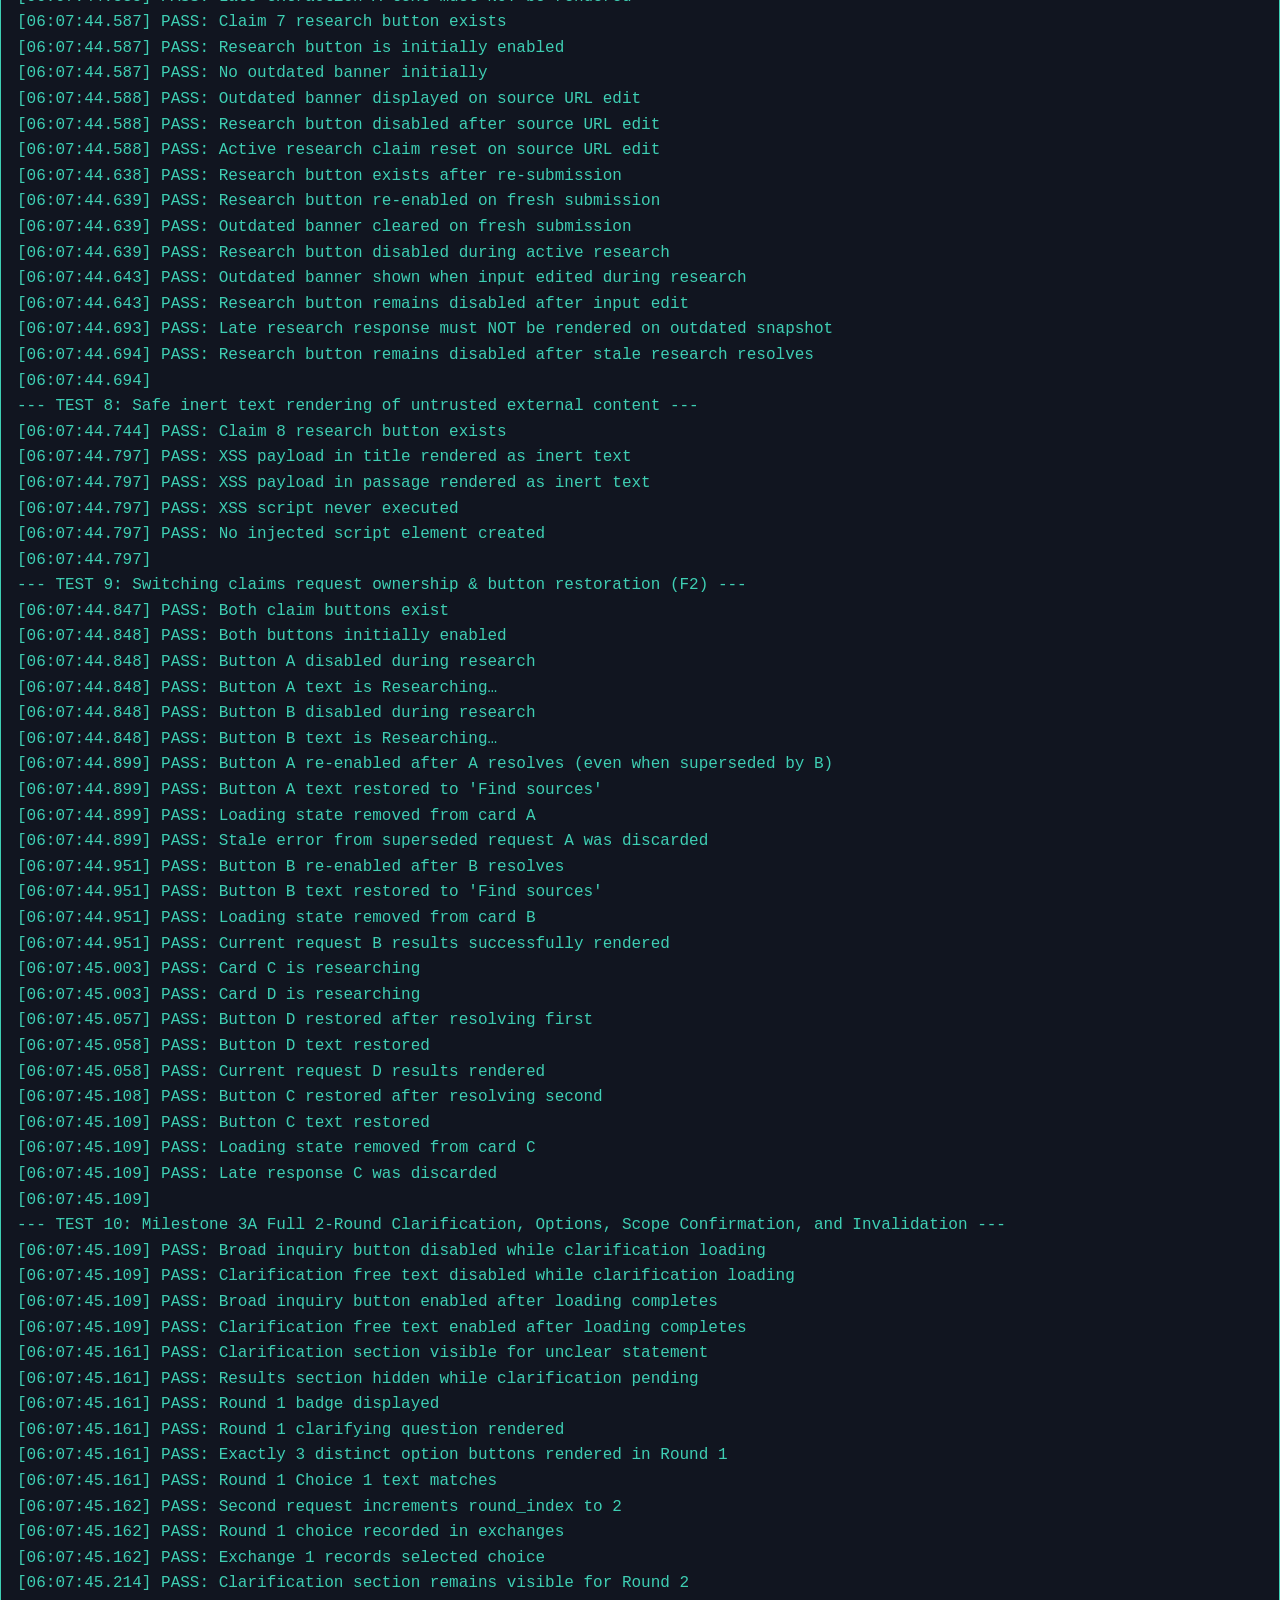
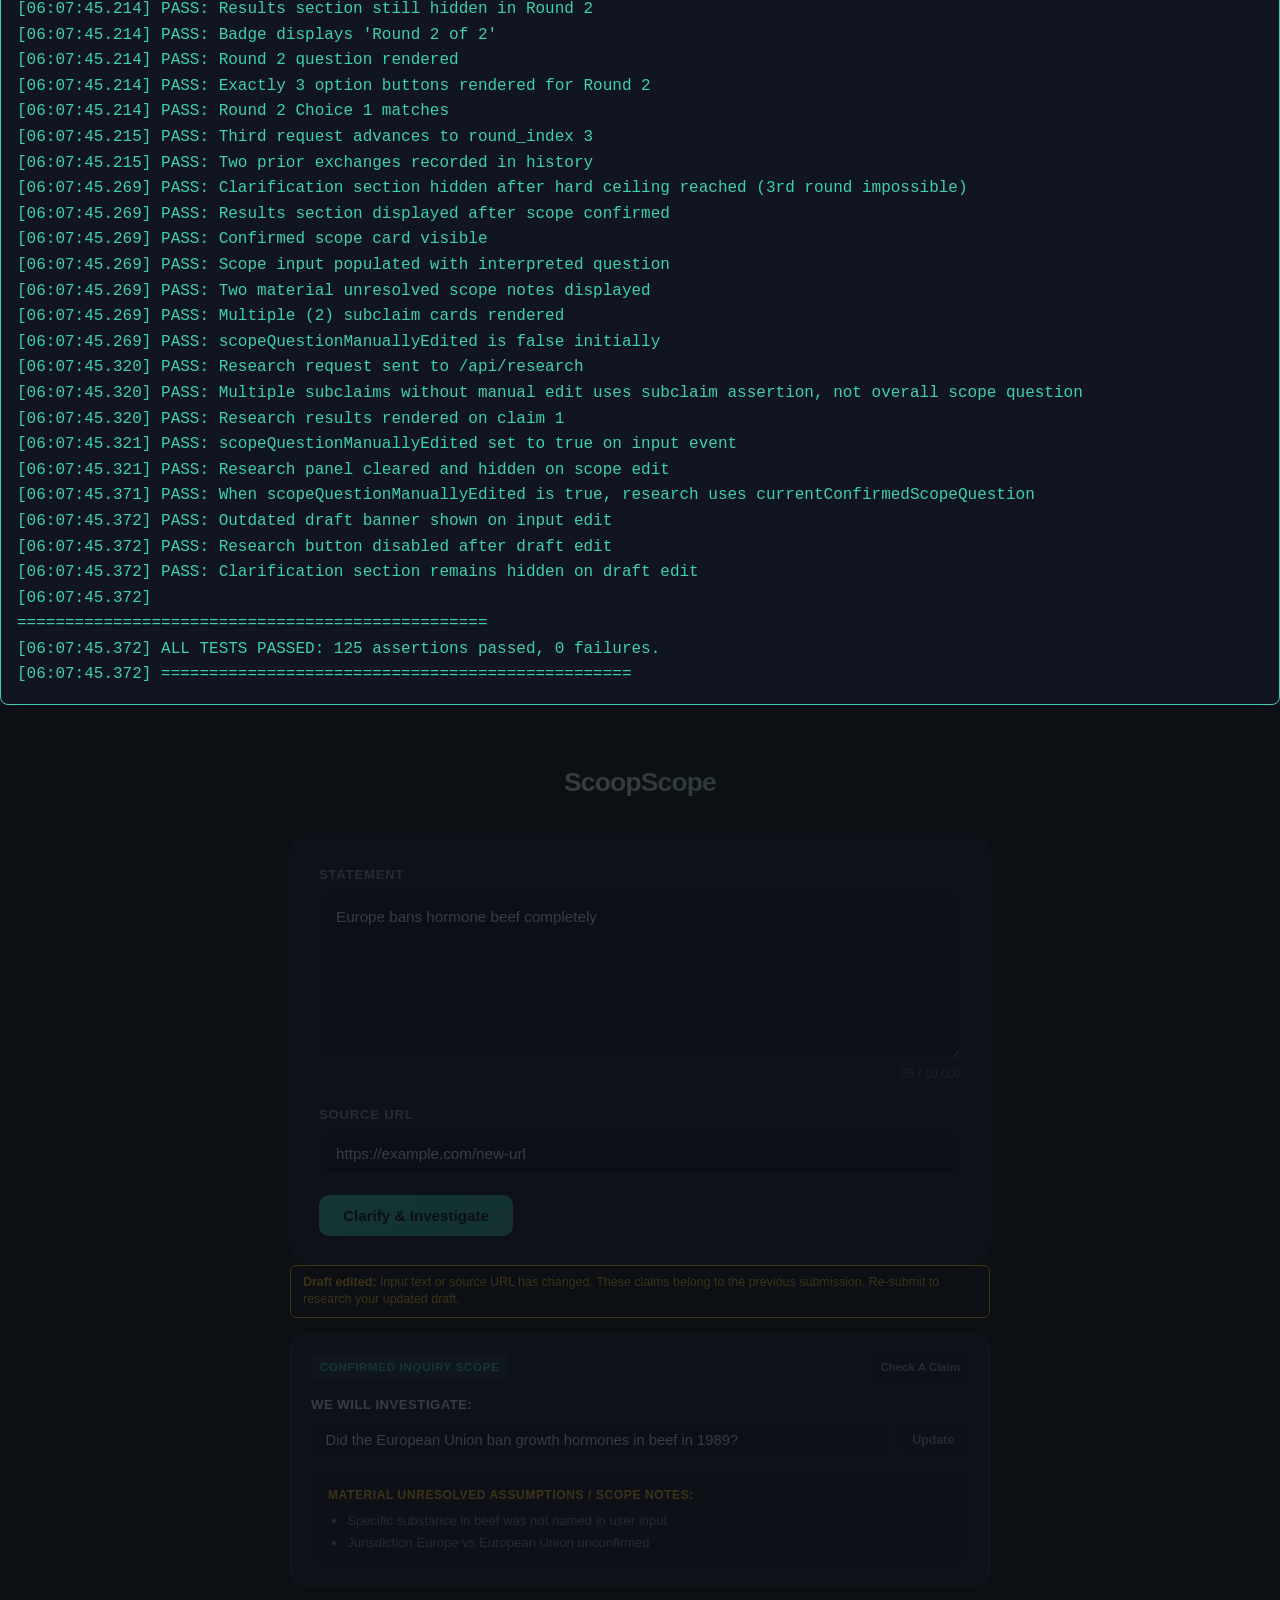
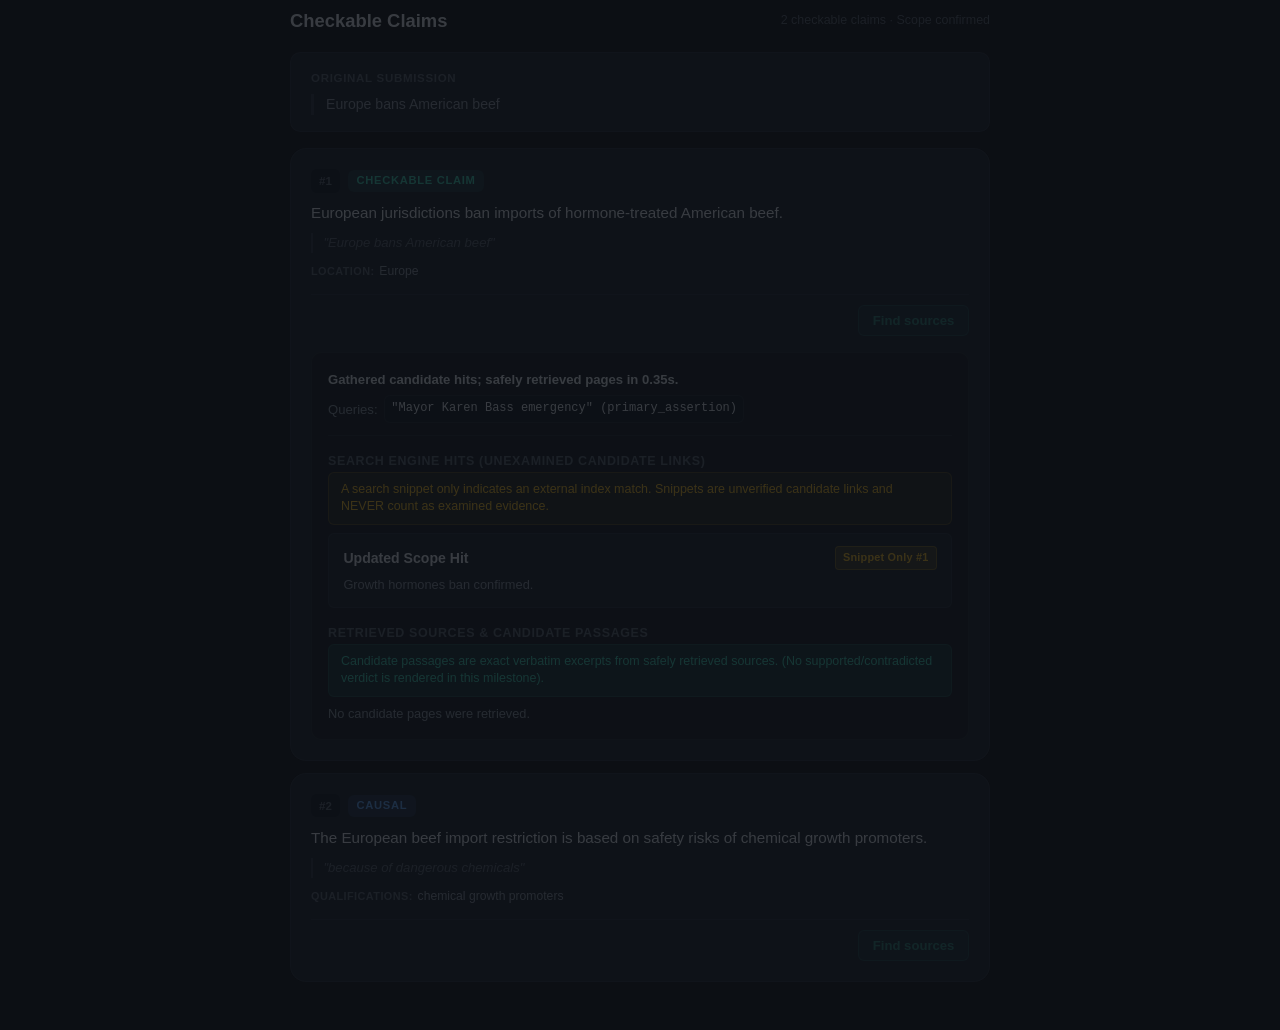
==== commit a6e4b319: "fix(3a): enable 2-round clarification, remove fallback fabrication, and invalidate research on scope" ====
--- a/frontend/test_runner.html
+++ b/frontend/test_runner.html
@@ -1025,19 +1025,29 @@
             assert(!container9C.textContent.includes("Stale Hit 9C"), "Late response C was discarded");
 
             // -------------------------------------------------------------
-            // TEST 10: Milestone 3A Clarification and Confirmed Scope Flow
-            // -------------------------------------------------------------
-            log("\n--- TEST 10: Milestone 3A Clarification, Options, Scope Confirmation, and Invalidation ---");
+            // TEST 10: Milestone 3A Full 2-Round Clarification, Options, Scope Confirmation, and Invalidation
+            // -------------------------------------------------------------
+            log("\n--- TEST 10: Milestone 3A Full 2-Round Clarification, Options, Scope Confirmation, and Invalidation ---");
 
             const clarSection = document.getElementById("clarification-section");
             const clarQuestion = document.getElementById("clarification-question");
             const clarChoicesGroup = document.getElementById("clarification-choices-group");
             const clarBadge = document.getElementById("clarification-round-badge");
+            const clarFreetext = document.getElementById("clarification-freetext");
+            const clarBroadBtn = document.getElementById("btn-broad-inquiry");
             const confirmedScopeCard = document.getElementById("confirmed-scope-card");
             const scopeInput = document.getElementById("scope-question-input");
             const unresolvedList = document.getElementById("unresolved-list");
 
-            // 1. Submit statement requiring clarification
+            // Verify button and freetext disabling during clarification loading
+            window.__ScoopScope.setClarificationLoading(true);
+            assert(clarBroadBtn.disabled === true, "Broad inquiry button disabled while clarification loading");
+            assert(clarFreetext.disabled === true, "Clarification free text disabled while clarification loading");
+            window.__ScoopScope.setClarificationLoading(false);
+            assert(clarBroadBtn.disabled === false, "Broad inquiry button enabled after loading completes");
+            assert(clarFreetext.disabled === false, "Clarification free text enabled after loading completes");
+
+            // 1. Submit statement requiring Round 1 clarification
             mockQueue.push(async (b) => {
                 return createClarificationResponse(
                     b.text,
@@ -1058,75 +1068,184 @@
             assert(!clarSection.classList.contains("hidden"), "Clarification section visible for unclear statement");
             assert(resultsSection.classList.contains("hidden"), "Results section hidden while clarification pending");
             assert(clarBadge.textContent.includes("Round 1 of 2"), "Round 1 badge displayed");
-            assert(clarQuestion.textContent.includes("Which aspect"), "Clarifying question rendered");
-            assert(clarChoicesGroup.children.length === 3, "Exactly 3 distinct option buttons rendered");
-            assert(clarChoicesGroup.children[0].textContent.includes("Import restrictions"), "Choice 1 text matches");
-
-            // 2. Select option 1 -> Advances to round 2 confirmation
+            assert(clarQuestion.textContent.includes("Which aspect"), "Round 1 clarifying question rendered");
+            assert(clarChoicesGroup.children.length === 3, "Exactly 3 distinct option buttons rendered in Round 1");
+            assert(clarChoicesGroup.children[0].textContent.includes("Import restrictions"), "Round 1 Choice 1 text matches");
+
+            // 2. Select Option 1 in Round 1 -> Advances to Round 2 of 2 (unclear)
             mockQueue.push(async (b) => {
                 assert(b.round_index === 2, "Second request increments round_index to 2");
-                assert(b.exchanges.length === 1, "Prior choice recorded in exchanges");
+                assert(b.exchanges.length === 1, "Round 1 choice recorded in exchanges");
+                assert(b.exchanges[0].selected_choice.includes("Import restrictions"), "Exchange 1 records selected choice");
                 return {
                     ok: true,
                     status: 200,
                     json: async () => ({
-                        submission_id: "mock-sub-beef-3a",
+                        submission_id: "mock-sub-beef-r2",
+                        submitted_text: b.text,
+                        source_url: null,
+                        purpose: "check_claim",
+                        is_clear: false,
+                        clarification_needed: true,
+                        round_index: 2,
+                        max_rounds_reached: false,
+                        question: "Which specific substance or standard in hormone beef would you like to examine?",
+                        choices: [
+                            "1989 EU growth hormone ban (6 hormones)",
+                            "Chlorine and antimicrobial carcass washes",
+                            "Codex Alimentarius international hormone residue standards"
+                        ],
+                        interpreted_question: "Did European jurisdictions ban imports of hormone-treated American beef?",
+                        material_uncertainties: ["Specific hormone substance unconfirmed in user text"],
+                        subclaims: [],
+                        status_message: "Clarification requested (round 2 of 2) · 3 options available"
+                    })
+                };
+            });
+
+            const btnChoice1 = clarChoicesGroup.children[0];
+            btnChoice1.click();
+            await delay(50);
+
+            // Verify Round 2 clarification is rendered
+            assert(!clarSection.classList.contains("hidden"), "Clarification section remains visible for Round 2");
+            assert(resultsSection.classList.contains("hidden"), "Results section still hidden in Round 2");
+            assert(clarBadge.textContent.includes("Round 2 of 2"), "Badge displays 'Round 2 of 2'");
+            assert(clarQuestion.textContent.includes("Which specific substance"), "Round 2 question rendered");
+            assert(clarChoicesGroup.children.length === 3, "Exactly 3 option buttons rendered for Round 2");
+            assert(clarChoicesGroup.children[0].textContent.includes("1989 EU growth hormone ban"), "Round 2 Choice 1 matches");
+
+            // 3. Select Option 1 in Round 2 -> Advances to Round 3 hard ceiling (scope confirmed, 3rd round impossible)
+            const claimBeef1 = {
+                id: "claim-beef-1",
+                original_wording: "Europe bans American beef",
+                normalized_assertion: "European jurisdictions ban imports of hormone-treated American beef.",
+                claim_type: "factual",
+                explicit_date: null,
+                explicit_location: "Europe",
+                explicit_quantity: null,
+                qualifications: null
+            };
+            const claimBeef2 = {
+                id: "claim-beef-2",
+                original_wording: "because of dangerous chemicals",
+                normalized_assertion: "The European beef import restriction is based on safety risks of chemical growth promoters.",
+                claim_type: "causal",
+                explicit_date: null,
+                explicit_location: null,
+                explicit_quantity: null,
+                qualifications: "chemical growth promoters"
+            };
+
+            mockQueue.push(async (b) => {
+                assert(b.round_index === 3, "Third request advances to round_index 3");
+                assert(b.exchanges.length === 2, "Two prior exchanges recorded in history");
+                return {
+                    ok: true,
+                    status: 200,
+                    json: async () => ({
+                        submission_id: "mock-sub-beef-3a-final",
                         submitted_text: b.text,
                         source_url: null,
                         purpose: "check_claim",
                         is_clear: true,
                         clarification_needed: false,
-                        round_index: 2,
+                        round_index: 3,
                         max_rounds_reached: true,
-                        interpreted_question: "Did European jurisdictions ban imports of hormone-treated American beef?",
+                        interpreted_question: "Did European jurisdictions ban imports of hormone-treated American beef in 1989?",
                         material_uncertainties: [
                             "Specific substance in beef was not named in user input",
                             "Jurisdiction Europe vs European Union unconfirmed"
                         ],
-                        subclaims: [
-                            {
-                                id: "claim-beef-1",
-                                original_wording: "Europe bans American beef",
-                                normalized_assertion: "European jurisdictions ban imports of hormone-treated American beef.",
-                                claim_type: "factual",
-                                explicit_date: null,
-                                explicit_location: "Europe",
-                                explicit_quantity: null,
-                                qualifications: null
-                            }
-                        ],
-                        status_message: "Inquiry scope confirmed · Ready to select a checkable claim for research"
+                        subclaims: [claimBeef1, claimBeef2],
+                        status_message: "Clarification completed (2 rounds reached) · Remaining uncertainties documented below"
                     })
                 };
             });
 
-            const btnChoice1 = clarChoicesGroup.children[0];
-            btnChoice1.click();
-            await delay(50);
-
-            assert(clarSection.classList.contains("hidden"), "Clarification section hidden after scope confirmation");
+            const btnChoice2 = clarChoicesGroup.children[0];
+            btnChoice2.click();
+            await delay(50);
+
+            assert(clarSection.classList.contains("hidden"), "Clarification section hidden after hard ceiling reached (3rd round impossible)");
             assert(!resultsSection.classList.contains("hidden"), "Results section displayed after scope confirmed");
             assert(!confirmedScopeCard.classList.contains("hidden"), "Confirmed scope card visible");
-            assert(scopeInput.value.includes("hormone-treated American beef"), "Scope input populated with interpreted question");
+            assert(scopeInput.value.includes("hormone-treated American beef in 1989"), "Scope input populated with interpreted question");
             assert(unresolvedList.children.length === 2, "Two material unresolved scope notes displayed");
-            assert(unresolvedList.textContent.includes("not named in user input"), "Unstated substance uncertainty note rendered");
-            
-            // Check that factual claim tag is displayed as 'Checkable claim'
-            const claimTag = claimsList.querySelector(".claim-type-tag");
-            assert(claimTag !== null, "Claim card rendered");
-            assert(claimTag.textContent === "Checkable claim", "Factual claim labeled 'Checkable claim' for honesty");
-
-            // 3. Edit scope question
-            scopeInput.value = "Did the European Union ban hormone beef in 1989?";
+            assert(claimsList.children.length === 2, "Multiple (2) subclaim cards rendered");
+            assert(window.__ScoopScope.scopeQuestionManuallyEdited === false, "scopeQuestionManuallyEdited is false initially");
+
+            // 4. Subclaim Research Selection: With multiple subclaims and !scopeQuestionManuallyEdited,
+            // research uses claim's normalized assertion rather than currentConfirmedScopeQuestion.
+            let researchPayloadReceived = null;
+            researchMockQueue.push(async (b) => {
+                researchPayloadReceived = b;
+                return createResearchResponse(b.submission_id, "claim-beef-1", [
+                    {
+                        result_id: "hit_beef_1",
+                        query_id: "q_beef_1",
+                        claim_id: "claim-beef-1",
+                        url: "https://example.com/beef",
+                        title: "EU Beef Hormone Ban History",
+                        snippet: "The European Union instituted a ban on meat from cattle treated with growth hormones in 1989.",
+                        rank: 1,
+                        engine: "serper",
+                        is_snippet_only: true
+                    }
+                ]);
+            });
+
+            const rBtn1 = document.getElementById("btn-research-claim-beef-1");
+            rBtn1.click();
+            await delay(50);
+
+            assert(researchPayloadReceived !== null, "Research request sent to /api/research");
+            assert(
+                researchPayloadReceived.claim_text === claimBeef1.normalized_assertion,
+                "Multiple subclaims without manual edit uses subclaim assertion, not overall scope question"
+            );
+            const containerBeef1 = document.getElementById("research-container-claim-beef-1");
+            assert(containerBeef1.textContent.includes("EU Beef Hormone Ban History"), "Research results rendered on claim 1");
+
+            // 5. Scope Question Edit Invalidation: Editing scope question sets scopeQuestionManuallyEdited=true
+            // and clears rendered research panels and loading state.
+            scopeInput.value = "Did the European Union ban growth hormones in beef in 1989?";
             scopeInput.dispatchEvent(new Event("input"));
-            assert(window.__ScoopScope.currentConfirmedScopeQuestion.includes("1989"), "Confirmed scope question updated on input edit");
-
-            // 4. Modifying input text invalidates confirmed scope snapshot
+            assert(window.__ScoopScope.scopeQuestionManuallyEdited === true, "scopeQuestionManuallyEdited set to true on input event");
+            assert(containerBeef1.innerHTML === "" && containerBeef1.classList.contains("hidden"), "Research panel cleared and hidden on scope edit");
+
+            // 6. Research with scopeQuestionManuallyEdited=true uses currentConfirmedScopeQuestion
+            researchPayloadReceived = null;
+            researchMockQueue.push(async (b) => {
+                researchPayloadReceived = b;
+                return createResearchResponse(b.submission_id, "claim-beef-1", [
+                    {
+                        result_id: "hit_beef_2",
+                        query_id: "q_beef_2",
+                        claim_id: "claim-beef-1",
+                        url: "https://example.com/beef2",
+                        title: "Updated Scope Hit",
+                        snippet: "Growth hormones ban confirmed.",
+                        rank: 1,
+                        engine: "serper",
+                        is_snippet_only: true
+                    }
+                ]);
+            });
+
+            rBtn1.click();
+            await delay(50);
+
+            assert(
+                researchPayloadReceived.claim_text === "Did the European Union ban growth hormones in beef in 1989?",
+                "When scopeQuestionManuallyEdited is true, research uses currentConfirmedScopeQuestion"
+            );
+
+            // 7. Modifying draft input text invalidates confirmed scope snapshot
             inputText.value = "Europe bans hormone beef completely";
             inputText.dispatchEvent(new Event("input"));
             assert(document.getElementById("claims-outdated-banner") !== null, "Outdated draft banner shown on input edit");
-            const rBtn = claimsList.querySelector(".btn-research");
-            assert(rBtn.disabled === true, "Research button disabled after draft edit");
+            assert(rBtn1.disabled === true, "Research button disabled after draft edit");
             assert(clarSection.classList.contains("hidden"), "Clarification section remains hidden on draft edit");
 
             log("\n=================================================");
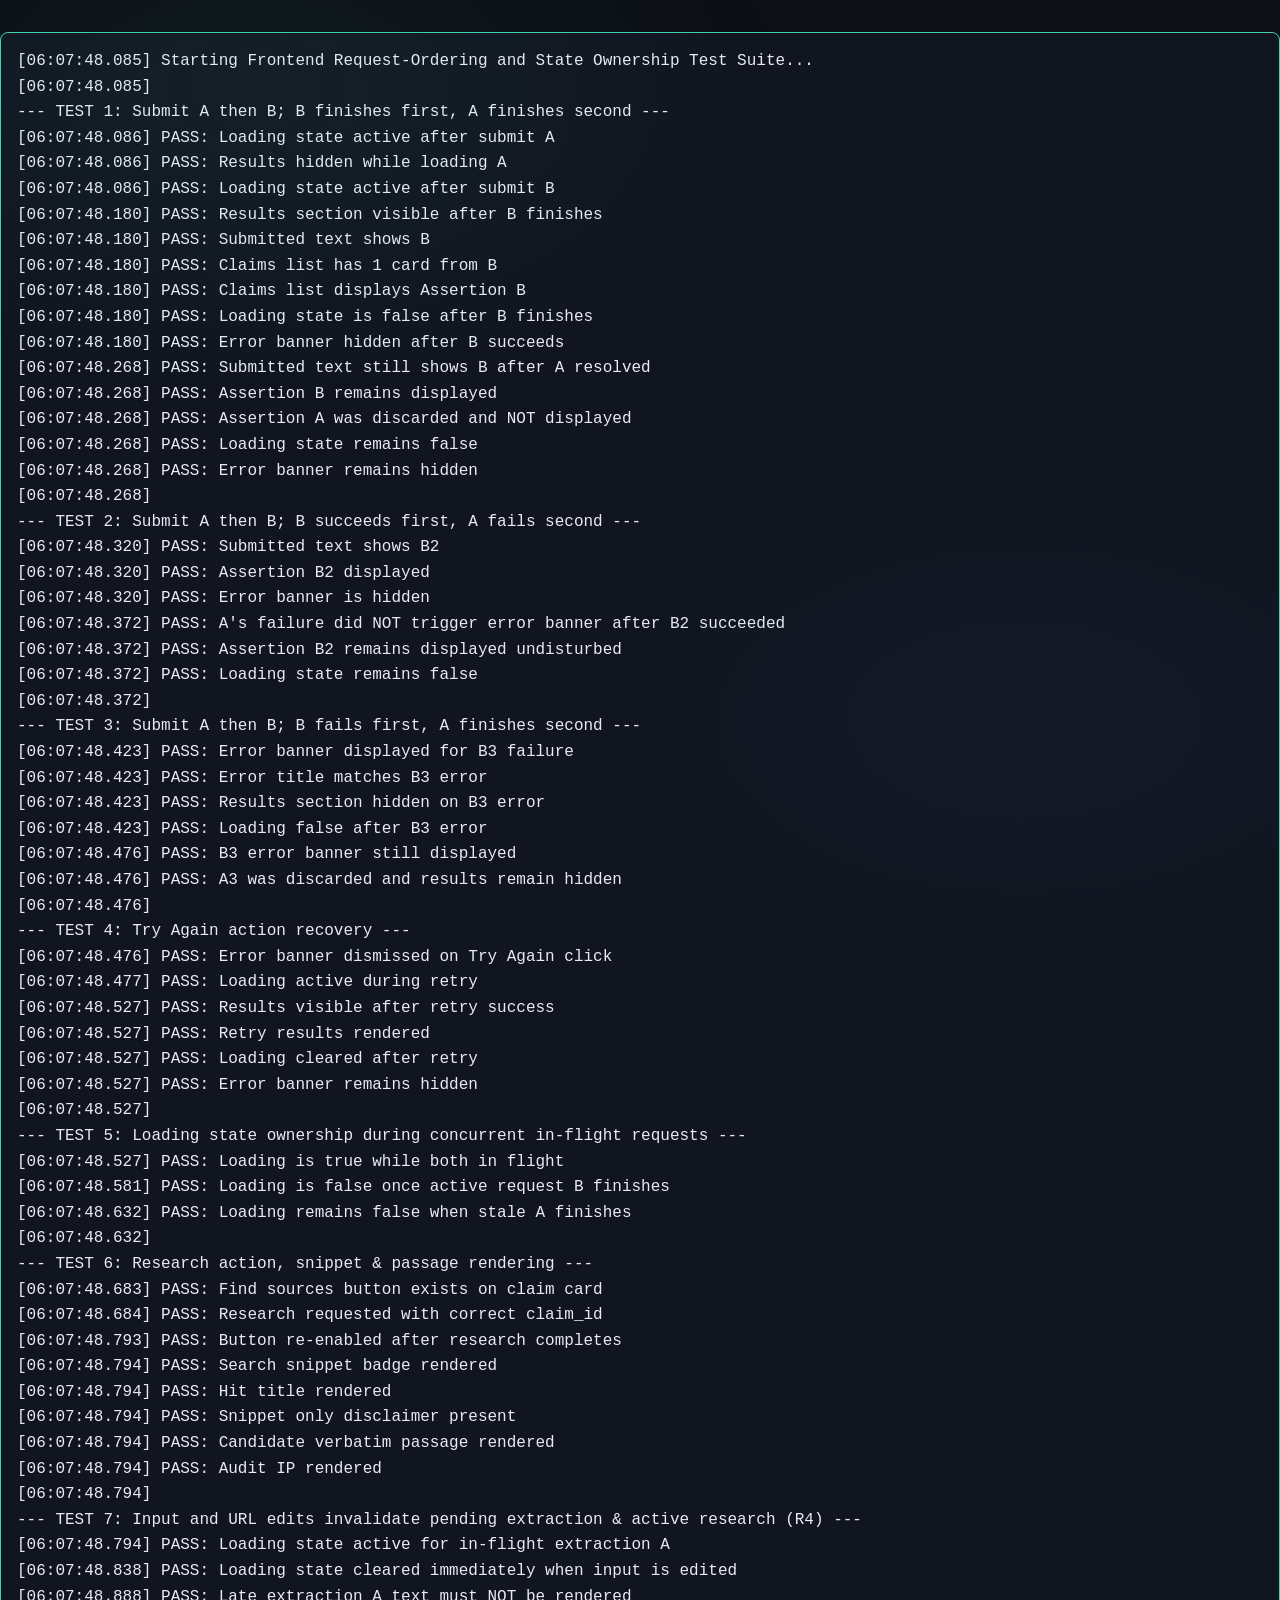
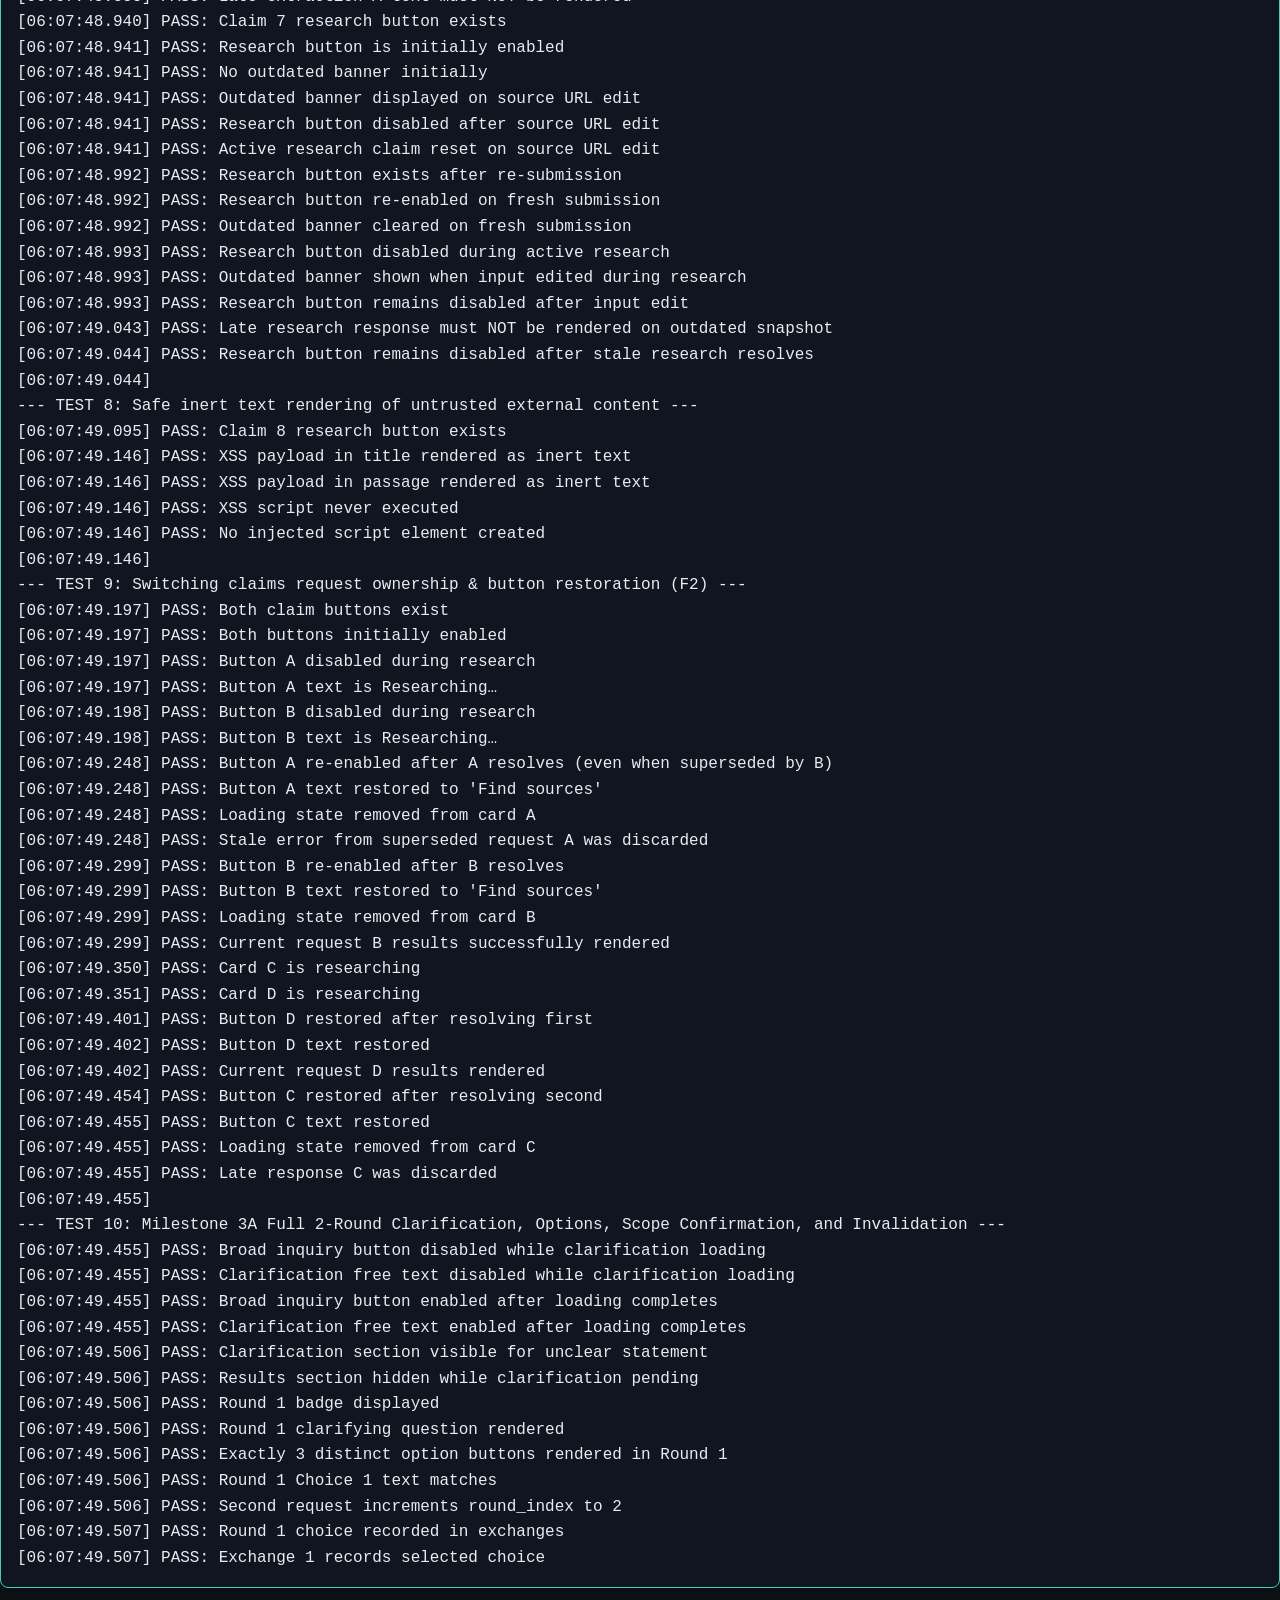
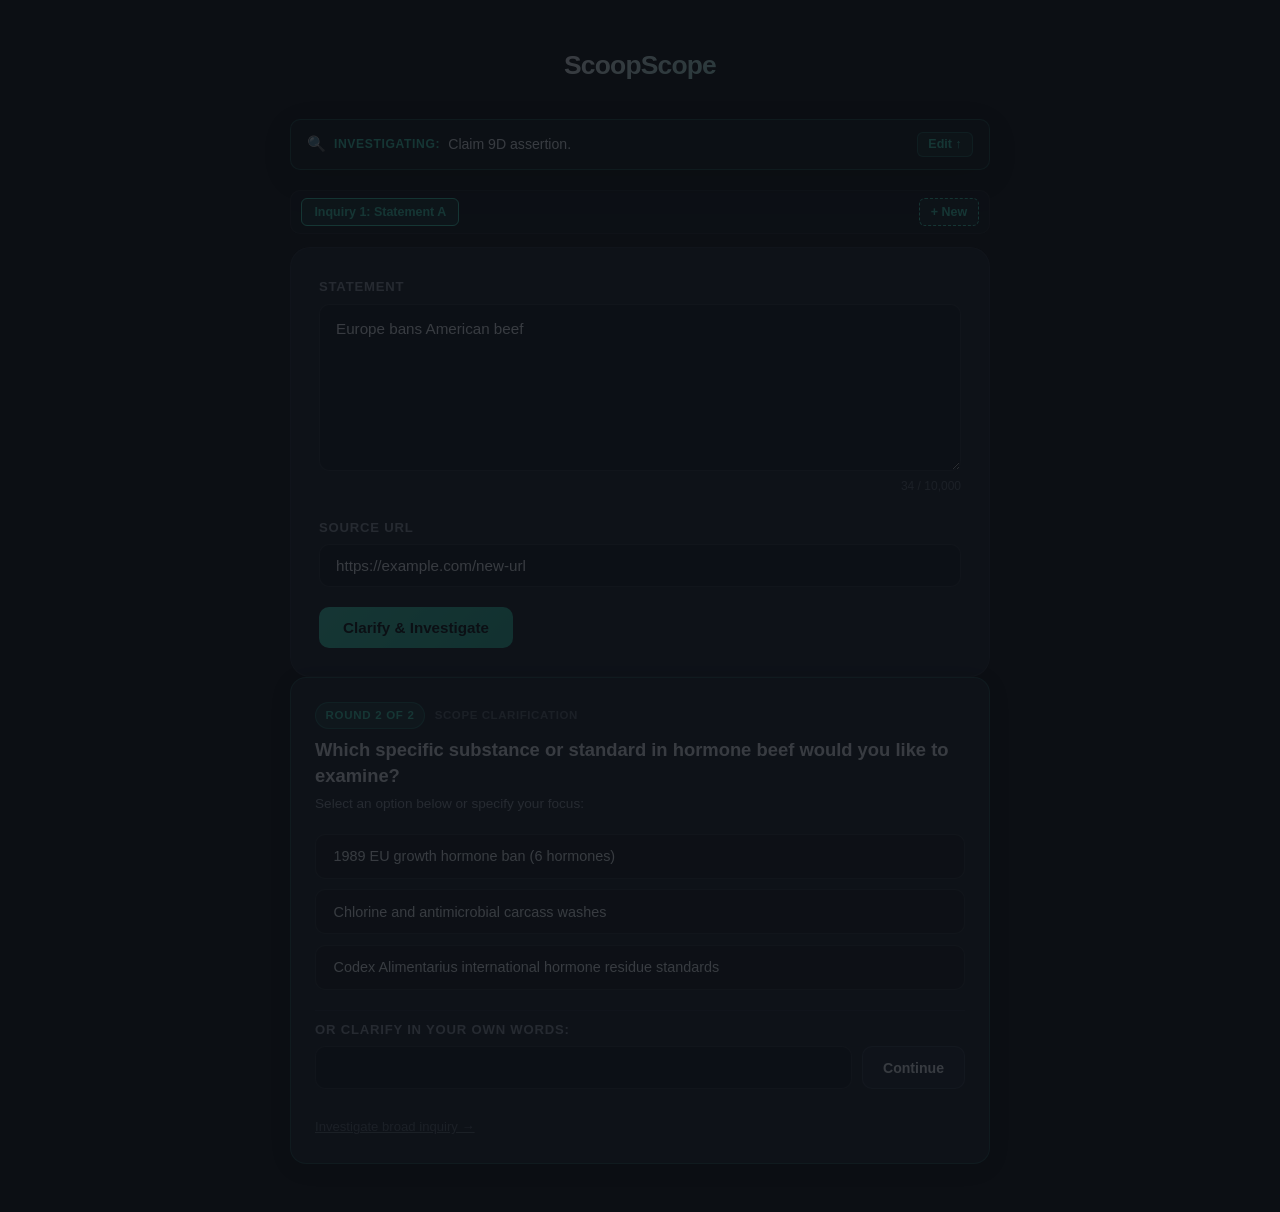
==== commit 582272c5: "feat(3b): add sticky inquiry bar, cornell notes layout, date provenance, and pdf filtering" ====
--- a/frontend/test_runner.html
+++ b/frontend/test_runner.html
@@ -29,6 +29,36 @@
 
         <!-- Input Section -->
         <main class="main-content">
+            <!-- Sticky Floating Inquiry Bar & Progress Banner (Milestone 3B Upgrade) -->
+            <div id="sticky-inquiry-bar" class="sticky-inquiry-bar hidden">
+                <div class="sticky-inquiry-header">
+                    <div class="sticky-inquiry-pill">
+                        <span class="sticky-inquiry-icon" aria-hidden="true">🔍</span>
+                        <span class="sticky-inquiry-label">Investigating:</span>
+                        <span id="sticky-inquiry-text" class="sticky-inquiry-text">No active inquiry</span>
+                    </div>
+                    <button id="btn-sticky-edit" type="button" class="btn-sticky-edit" title="Scroll to edit inquiry scope">
+                        Edit ↑
+                    </button>
+                </div>
+                <!-- Loading Progress Banner embedded directly in sticky bar -->
+                <div id="loading-progress-banner" class="loading-progress-banner hidden" role="status" aria-live="polite">
+                    <div class="progress-bar-track">
+                        <div class="progress-bar-slider"></div>
+                    </div>
+                    <div class="progress-content">
+                        <span class="loading-spinner-sprite" aria-hidden="true"></span>
+                        <span id="loading-progress-message" class="loading-progress-message">Analyzing your statement and checking scope…</span>
+                    </div>
+                </div>
+            </div>
+
+            <!-- Top-Level Session Inquiry Tabs (Milestone 3B Multi-Tab Upgrade) -->
+            <div id="session-tabs-bar" class="session-tabs-bar hidden" role="tablist" aria-label="Investigation Sessions">
+                <div id="session-tabs-list" class="session-tabs-list"></div>
+                <button id="btn-new-session" type="button" class="btn-new-session" title="Start a fresh inquiry without losing previous ones">+ New</button>
+            </div>
+
             <form id="extraction-form" class="input-card" autocomplete="off">
                 <div class="form-group">
                     <label for="input-text" class="form-label">Statement</label>
@@ -172,6 +202,7 @@
         const origFetch = window.fetch ? window.fetch.bind(window) : null;
         let mockQueue = [];
         let researchMockQueue = [];
+        let reportMockQueue = [];
         window.fetch = async function (url, opts) {
             if (url === "/api/extract" || url === "/api/clarify") {
                 const body = JSON.parse(opts.body);
@@ -188,6 +219,24 @@
                     throw new Error("Unexpected research fetch call without mock handler: " + body.claim_id);
                 }
                 return handler(body);
+            }
+            if (url === "/api/report") {
+                const body = JSON.parse(opts.body);
+                const handler = reportMockQueue.shift();
+                if (handler) {
+                    return handler(body);
+                }
+                return {
+                    ok: true,
+                    status: 200,
+                    json: async () => ({
+                        report_title: body.inquiry_title || "Investigation Findings",
+                        markdown_content: `# ${body.inquiry_title}\n\n## Topic & Inquiry Synthesis\nEuropean food safety authorities suspended beef import certifications from three packaging plants.\n\n## Structured Evidence Bank\n> "European food safety authorities suspended beef import certifications from three packaging plants following pesticide residue detections."\n\n## Works Cited\n- [European Commission Food Safety Audit](https://ec.europa.eu/food/safety/beef-safety) (Domain: ec.europa.eu, Published: 2024-09-15)`,
+                        evidence_count: (body.selected_passages || []).length,
+                        sources_count: (body.sources || []).length,
+                        generated_at: new Date().toISOString(),
+                    })
+                };
             }
             if (origFetch) {
                 return origFetch(url, opts);
@@ -241,7 +290,7 @@
             };
         }
 
-        function createResearchResponse(submissionId, claimId, hits, sources, passages) {
+        function createResearchResponse(submissionId, claimId, hits, sources, passages, inquirySynthesis, suggestedNextQueries) {
             return {
                 ok: true,
                 status: 200,
@@ -262,7 +311,9 @@
                     candidate_passages: passages || [],
                     researched_at: new Date().toISOString(),
                     status_message: "Gathered candidate hits; safely retrieved pages in 0.35s.",
-                    completed_in_seconds: 0.35
+                    completed_in_seconds: 0.35,
+                    inquiry_synthesis: inquirySynthesis || "The retrieved passage confirms that Mayor Karen Bass took office in December 2022.",
+                    suggested_next_queries: suggestedNextQueries || ["Check primary government gazette", "Search official archives"]
                 })
             };
         }
@@ -1248,6 +1299,430 @@
             assert(rBtn1.disabled === true, "Research button disabled after draft edit");
             assert(clarSection.classList.contains("hidden"), "Clarification section remains hidden on draft edit");
 
+            // =========================================================================
+            // Suite 11: Milestone 3B Decluttered Research UI & Visible Progress Banner
+            // =========================================================================
+            log("\n--- Suite 11: Milestone 3B Decluttered Research UI & Visible Progress Banner ---");
+
+            const loadingBanner = document.getElementById("loading-progress-banner");
+            const loadingMsg = document.getElementById("loading-progress-message");
+
+            assert(loadingBanner !== null, "Loading progress banner element exists in DOM");
+            assert(loadingMsg !== null, "Loading progress message element exists in DOM");
+            assert(loadingBanner.querySelector(".progress-bar-slider") !== null, "Sliding progress bar element exists");
+            assert(loadingBanner.querySelector(".loading-spinner-sprite") !== null, "Loading spinner sprite exists");
+
+            // 1. Initial intake loading progress
+            let resolveClarify1;
+            mockQueue.push(async (b) => {
+                return new Promise((resolve) => {
+                    resolveClarify1 = () => resolve(createClarificationResponse(b.text, "Which product?", ["Beef", "Poultry", "Dairy"], 1));
+                });
+            });
+
+            inputText.value = "Did Europe ban Argentinian beef because of chemicals?";
+            form.dispatchEvent(new Event("submit"));
+            await delay(20);
+
+            assert(!loadingBanner.classList.contains("hidden"), "Loading progress banner visible during initial intake");
+            assert(loadingMsg.textContent.includes("Analyzing your statement and checking scope"), "Intake loading message displayed");
+
+            resolveClarify1();
+            await delay(50);
+            assert(loadingBanner.classList.contains("hidden"), "Loading banner hidden after intake completes");
+
+            // 2. Clarification selection loading progress
+            let resolveClarify2;
+            mockQueue.push(async (b) => {
+                return new Promise((resolve) => {
+                    resolveClarify2 = () => resolve({
+                        ok: true,
+                        status: 200,
+                        json: async () => ({
+                            submission_id: "mock_m3b_sub",
+                            submitted_text: inputText.value,
+                            source_url: null,
+                            purpose: "check_claim",
+                            is_clear: true,
+                            clarification_needed: false,
+                            round_index: 2,
+                            max_rounds_reached: false,
+                            interpreted_question: "Did European authorities ban Argentinian beef due to chemical contamination?",
+                            material_uncertainties: [],
+                            subclaims: [
+                                {
+                                    id: "claim-causal-1",
+                                    original_wording: "Europe banned Argentinian beef because of chemicals",
+                                    normalized_assertion: "The European Union banned imports of Argentinian beef due to chemical residues.",
+                                    claim_type: "causal",
+                                    explicit_date: null,
+                                    explicit_location: "Europe",
+                                    explicit_quantity: null,
+                                    qualifications: null
+                                },
+                                {
+                                    id: "claim-factual-1",
+                                    original_wording: "Argentinian beef contains chemicals",
+                                    normalized_assertion: "Argentinian beef exports tested positive for banned chemical residues.",
+                                    claim_type: "factual",
+                                    explicit_date: null,
+                                    explicit_location: "Argentina",
+                                    explicit_quantity: null,
+                                    qualifications: null
+                                }
+                            ],
+                            status_message: "Inquiry scope confirmed · Ready to select a checkable claim for research"
+                        })
+                    });
+                });
+            });
+
+            const choiceBtn1 = clarChoicesGroup.children[0];
+            choiceBtn1.click();
+            await delay(20);
+
+            assert(!loadingBanner.classList.contains("hidden"), "Loading progress banner visible during clarification selection");
+            assert(loadingMsg.textContent.includes("Updating inquiry scope"), "Clarification loading message displayed");
+
+            resolveClarify2();
+            await delay(50);
+            assert(loadingBanner.classList.contains("hidden"), "Loading banner hidden after clarification completes");
+
+            // 3. Verify causal claim badge renders as "Checkable claim (causal)"
+            const causalCard = document.getElementById("claim-card-claim-causal-1");
+            assert(causalCard !== null, "Causal claim card rendered");
+            const causalTag = causalCard.querySelector(".claim-type-tag");
+            assert(causalTag.textContent === "Checkable claim (causal)", "claim_type === 'causal' displays badge 'Checkable claim (causal)'");
+            assert(causalTag.classList.contains("checkable-claim"), "Causal badge has checkable-claim class");
+
+            const factualCard = document.getElementById("claim-card-claim-factual-1");
+            assert(factualCard.querySelector(".claim-type-tag").textContent === "Checkable claim", "factual claim displays badge 'Checkable claim'");
+
+            // 4. Claim research loading progress
+            let resolveResearch;
+            researchMockQueue.push(async (b) => {
+                return new Promise((resolve) => {
+                    resolveResearch = () => resolve({
+                        ok: true,
+                        status: 200,
+                        json: async () => ({
+                            submission_id: b.submission_id,
+                            claim_id: "claim-causal-1",
+                            queries_used: [
+                                {
+                                    query_id: "qry_m3b_1",
+                                    claim_id: "claim-causal-1",
+                                    query_text: "EU ban Argentinian beef chemical residues",
+                                    query_intent: "primary_assertion",
+                                    generated_at: new Date().toISOString()
+                                }
+                            ],
+                            search_hits: [
+                                {
+                                    result_id: "hit_m3b_1",
+                                    query_id: "qry_m3b_1",
+                                    claim_id: "claim-causal-1",
+                                    url: "https://ec.europa.eu/food/safety/beef-safety",
+                                    title: "European Commission Food Safety Audit",
+                                    snippet: "European regulators temporarily restricted imports of certain beef shipments.",
+                                    rank: 1,
+                                    engine: "serper",
+                                    is_snippet_only: true
+                                }
+                            ],
+                            retrieved_sources: [
+                                {
+                                    source_id: "src_m3b_1",
+                                    initial_url: "https://ec.europa.eu/food/safety/beef-safety",
+                                    final_url: "https://ec.europa.eu/food/safety/beef-safety",
+                                    redirect_count: 0,
+                                    resolved_ip: "104.18.22.45",
+                                    status: "retrieved",
+                                    http_status_code: 200,
+                                    content_type: "text/html",
+                                    response_size_bytes: 45200,
+                                    fetched_at: new Date().toISOString(),
+                                    extracted_text: "Full official report on beef inspections.",
+                                    raw_text: "<p>Full official report on beef inspections.</p>"
+                                },
+                                {
+                                    source_id: "src_m3b_2",
+                                    initial_url: "https://inaccessible.example.com/err",
+                                    final_url: "https://inaccessible.example.com/err",
+                                    redirect_count: 0,
+                                    status: "inaccessible",
+                                    http_status_code: 404,
+                                    fetched_at: new Date().toISOString(),
+                                    error_message: "HTTP_ERROR: Server returned status 404."
+                                }
+                            ],
+                            candidate_passages: [
+                                {
+                                    passage_id: "psg_m3b_1",
+                                    source_id: "src_m3b_1",
+                                    claim_id: "claim-causal-1",
+                                    source_url: "https://ec.europa.eu/food/safety/beef-safety",
+                                    exact_passage: "European food safety authorities suspended beef import certifications from three packaging plants following pesticide residue detections.",
+                                    context_surrounding: "In September 2024, European food safety authorities suspended beef import certifications from three packaging plants following pesticide residue detections. Inspections resumed after remediation.",
+                                    publication_date: "2024-09-15",
+                                    updated_date: "2024-10-01",
+                                    date_provenance: "meta:article:published_time",
+                                    relevance_explanation: "This quote directly confirms that European authorities suspended certifications due to chemical residues found in packaging plants.",
+                                    relevance_note: "Keyword match (3 claim terms: ban, beef, chemical)",
+                                    source_dependence: "primary",
+                                    retrieved_at: new Date().toISOString()
+                                }
+                            ],
+                            inquiry_synthesis: "Retrieved primary regulatory documents confirm that European authorities suspended import certifications for specific Argentinian beef facilities following chemical residue detections. However, this was a targeted plant suspension rather than a comprehensive countrywide embargo.",
+                            suggested_next_queries: [
+                                "European Commission Food Safety official audit of Argentine beef 2024",
+                                "SENASA Argentina official response to European beef pesticide inspection"
+                            ],
+                            researched_at: new Date().toISOString(),
+                            status_message: "Gathered 1 candidate search hit; fetched 1 of 2 candidate page(s) in 0.45s.",
+                            completed_in_seconds: 0.45
+                        })
+                    });
+                });
+            });
+
+            const researchBtnCausal = document.getElementById("btn-research-claim-causal-1");
+            researchBtnCausal.click();
+            await delay(20);
+
+            assert(!loadingBanner.classList.contains("hidden"), "Loading progress banner visible during claim research");
+            assert(loadingMsg.textContent.includes("Searching sources, extracting verbatim quotes"), "Research loading message displayed");
+
+            resolveResearch();
+            await delay(50);
+            assert(loadingBanner.classList.contains("hidden"), "Loading banner hidden after research completes");
+
+            // 5. Sticky Inquiry Bar & Cornell Notes layout verification
+            const stickyBar = document.getElementById("sticky-inquiry-bar");
+            assert(stickyBar !== null, "Sticky inquiry bar element exists");
+            const stickyText = document.getElementById("sticky-inquiry-text");
+            assert(stickyText !== null, "Sticky inquiry text element exists");
+            assert(stickyText.textContent.length > 0, "Sticky inquiry text is populated");
+            const btnStickyEdit = document.getElementById("btn-sticky-edit");
+            assert(btnStickyEdit !== null, "Sticky Edit button exists");
+
+            // Text fragment helper unit checks
+            const testFragShort = window.__ScoopScope.buildTextFragmentUrl("https://example.com/article", "Short verbatim quote");
+            assert(testFragShort === "https://example.com/article#:~:text=Short%20verbatim%20quote", "Short text fragment URL encoded properly");
+
+            const longQuote = "The European Commission officially suspended import approvals for multiple beef facilities across South America following inspections";
+            const testFragLong = window.__ScoopScope.buildTextFragmentUrl("https://example.com/article#section", longQuote);
+            assert(testFragLong.startsWith("https://example.com/article#:~:text="), "Text fragment strips existing hash and appends fragment");
+            assert(testFragLong.includes(","), "Long text fragment includes comma between start and end word groups");
+
+            const researchContainer = document.getElementById("research-container-claim-causal-1");
+            assert(researchContainer !== null, "Research container rendered");
+
+            // (1) Synthesis Card
+            const synthCard = researchContainer.querySelector(".inquiry-synthesis-card");
+            assert(synthCard !== null, "Synthesis card (.inquiry-synthesis-card) rendered prominently");
+            assert(synthCard.querySelector(".synthesis-card-title") !== null, "Synthesis card has title 'How the Evidence Fits Your Inquiry'");
+            assert(synthCard.textContent.includes("targeted plant suspension rather than a comprehensive countrywide embargo"), "inquiry_synthesis text rendered");
+
+            // (2) Per-Claim Research Tabs Workspace & Paired Cornell Notes Grid
+            const researchTabsBar = researchContainer.querySelector(".research-tabs-bar");
+            assert(researchTabsBar !== null, "Per-claim research tabs bar (.research-tabs-bar) rendered");
+            const initialTabs = researchTabsBar.querySelectorAll(".research-tab-btn");
+            assert(initialTabs.length >= 1, "At least 1 research tab rendered");
+            assert(initialTabs[0].textContent.includes("Tab 1"), "Tab 1: Initial Inquiry rendered");
+            assert(initialTabs[0].classList.contains("active"), "Tab 1 is initially active");
+
+            const cornellGrid = researchContainer.querySelector(".cornell-notes-grid");
+            assert(cornellGrid !== null, "Cornell notes grid (.cornell-notes-grid) rendered");
+
+            // Paired header row
+            const headerRow = cornellGrid.querySelector(".cornell-notes-header-row");
+            assert(headerRow !== null, "Paired header row (.cornell-notes-header-row) rendered");
+            const colHeaders = headerRow.querySelectorAll(".cornell-col-header");
+            assert(colHeaders.length === 2, "Header row has exactly 2 column headers");
+            assert(colHeaders[0].textContent.includes("KEY CUES & SOURCES"), "Left column header is 'KEY CUES & SOURCES'");
+            assert(colHeaders[1].textContent.includes("SUPPORTING VERBATIM QUOTES"), "Right column header is 'SUPPORTING VERBATIM QUOTES'");
+
+            // Paired row
+            const pairRow = cornellGrid.querySelector(".cornell-pair-row");
+            assert(pairRow !== null, "Paired cornell row (.cornell-pair-row) rendered");
+
+            // Left Cue Cell
+            const cueCell = pairRow.querySelector(".cornell-cue-cell");
+            assert(cueCell !== null, "Cornell cue cell (.cornell-cue-cell) rendered");
+            const cueCard = cueCell.querySelector(".cornell-cue-card");
+            assert(cueCard !== null, "Cue card (.cornell-cue-card) rendered");
+            assert(cueCard.querySelector(".cue-index-badge").textContent === "[1]", "Cue card bullet index [1] rendered");
+            assert(cueCard.querySelector(".cue-fit-text").textContent.includes("This quote directly confirms that European authorities suspended certifications"), "relevance_explanation ('How this fits') rendered");
+            assert(cueCard.textContent.includes("Published: 2024-09-15"), "Defensible publication date rendered");
+            assert(cueCard.textContent.includes("(Updated: 2024-10-01)"), "Updated publication date rendered");
+
+            // Right Notes Cell
+            const quoteCell = pairRow.querySelector(".cornell-quote-cell");
+            assert(quoteCell !== null, "Cornell quote cell (.cornell-quote-cell) rendered");
+            const quoteBullet = quoteCell.querySelector(".cornell-quote-bullet");
+            assert(quoteBullet !== null, "Cornell quote bullet (.cornell-quote-bullet) rendered");
+            assert(quoteBullet.querySelector(".quote-index-badge").textContent === "[1]", "Quote bullet index [1] rendered");
+
+            // Quote selection checkbox ("☑ Include in Report")
+            const quoteCheckbox = quoteBullet.querySelector(".quote-select-checkbox");
+            assert(quoteCheckbox !== null, "Quote include checkbox (.quote-select-checkbox) rendered");
+            assert(quoteCheckbox.checked === true, "Quote checkbox is checked by default for substantive quote");
+
+            const focusedQuote = quoteBullet.querySelector(".focused-quote-text");
+            assert(focusedQuote !== null, "Focused quote text element rendered");
+            assert(focusedQuote.textContent.includes("European food safety authorities suspended beef import certifications"), "Exact verbatim quote rendered");
+            assert(focusedQuote.href.includes("#:~:text="), "Quote text element has W3C text fragment deep link");
+
+            const exactLink = quoteBullet.querySelector(".link-find-exact");
+            assert(exactLink !== null, "Find exact line link (.link-find-exact) rendered");
+            assert(exactLink.href.includes("#:~:text="), "Find exact line link has W3C text fragment deep link");
+
+            // More Toggle & Full Context
+            const moreBtn = quoteBullet.querySelector(".btn-more-toggle");
+            assert(moreBtn !== null, "More button (.btn-more-toggle) rendered for long/surrounding context");
+            assert(moreBtn.textContent === "More ▾", "More button initial text is 'More ▾'");
+            const fullCtx = quoteBullet.querySelector(".full-context-container");
+            assert(fullCtx !== null, "Full context container (.full-context-container) rendered");
+            assert(fullCtx.classList.contains("hidden"), "Full context container is hidden initially");
+
+            moreBtn.click();
+            assert(!fullCtx.classList.contains("hidden"), "Full context container expands on More click");
+            assert(moreBtn.textContent === "Less ▴", "More button text toggles to 'Less ▴'");
+
+            moreBtn.click();
+            assert(fullCtx.classList.contains("hidden"), "Full context container collapses on Less click");
+            assert(moreBtn.textContent === "More ▾", "More button text toggles back to 'More ▾'");
+
+            // (3) Report & Evidence Bank Studio Panel Verification
+            const reportPanel = researchContainer.querySelector(".report-builder-panel");
+            assert(reportPanel !== null, "Report & Evidence Bank studio panel (.report-builder-panel) rendered");
+            const counterBadge = reportPanel.querySelector(".evidence-counter-badge");
+            assert(counterBadge !== null, "Evidence counter badge rendered");
+            assert(counterBadge.textContent.includes("selected across tabs"), "Counter badge reflects selected quotes across tabs");
+            assert(/\d+\s+quotes?\s+from\s+\d+\s+sources?\s+selected across tabs/.test(counterBadge.textContent), "Counter badge text formatted properly");
+
+            // Test Clear and Select All toggles
+            const counterBtns = reportPanel.querySelectorAll(".btn-counter-toggle");
+            assert(counterBtns.length === 2, "Select All and Clear buttons exist");
+            const selectAllBtn = counterBtns[0];
+            const clearBtn = counterBtns[1];
+
+            clearBtn.click();
+            assert(counterBadge.textContent.includes("0 quotes from 0 sources selected across tabs"), "Clear deselects all quotes");
+            assert(quoteCheckbox.checked === false, "Quote checkbox is unchecked after Clear click");
+
+            selectAllBtn.click();
+            assert(!counterBadge.textContent.includes("0 quotes"), "Select All re-selects quotes");
+            assert(quoteCheckbox.checked === true, "Quote checkbox is re-checked after Select All click");
+
+            // Test Report Vibe Selector & Sections
+            const vibeSelect = reportPanel.querySelector(".report-vibe-select");
+            assert(vibeSelect !== null, "Report vibe selector exists");
+            assert(vibeSelect.options.length === 4, "4 report vibe options exist");
+            const sectionCheckboxes = reportPanel.querySelectorAll(".report-sections-grid input[type='checkbox']");
+            assert(sectionCheckboxes.length === 4, "4 section checkboxes exist (summary, evidence_bank, works_cited, open_questions)");
+
+            // Test Report Generation
+            const generateBtn = reportPanel.querySelector(".btn-generate-report");
+            assert(generateBtn !== null, "Synthesize Report button exists");
+            generateBtn.click();
+            await delay(50);
+
+            const outputCard = reportPanel.querySelector(".report-output-card");
+            assert(outputCard !== null, "Report output card exists");
+            assert(!outputCard.classList.contains("hidden"), "Report output card visible after generation");
+            assert(outputCard.querySelector(".btn-copy-report") !== null, "Copy Markdown button rendered");
+            assert(outputCard.querySelector(".btn-print-report") !== null, "Print / Save PDF button rendered");
+            assert(outputCard.textContent.includes("Topic & Inquiry Synthesis"), "Report synthesis section rendered");
+
+            // (4) Explore Further (Actionable Chips & Multi-Tab Creation)
+            const exploreCard = researchContainer.querySelector(".explore-further-card");
+            assert(exploreCard !== null, "Explore further card rendered");
+            const queryChips = exploreCard.querySelectorAll(".explore-query-chip");
+            assert(queryChips.length >= 1, "Explore query chips rendered");
+            const newInqBtns = exploreCard.querySelectorAll(".btn-new-inquiry");
+            assert(newInqBtns.length >= 1, "New Inquiry action buttons rendered");
+
+            // Clicking New Inquiry populates top statement input
+            newInqBtns[0].click();
+            assert(inputText.value.includes("European Commission Food Safety official audit"), "Clicking New Inquiry loads query into main statement input");
+
+            // Queue mock response for second research run (Tab 2)
+            researchMockQueue.push(async (b) => {
+                return {
+                    ok: true,
+                    status: 200,
+                    json: async () => ({
+                        submission_id: b.submission_id,
+                        claim_id: "claim-causal-1",
+                        candidate_passages: [
+                            {
+                                passage_id: "psg_m3b_2",
+                                source_id: "src_m3b_2",
+                                claim_id: "claim-causal-1",
+                                source_url: "https://example.com/audit2",
+                                exact_passage: "Audit inspection confirmed non-compliance at two packaging facilities.",
+                                context_surrounding: "Audit inspection confirmed non-compliance at two packaging facilities in late 2024.",
+                                publication_date: "2024-10-15",
+                                relevance_explanation: "Confirms non-compliance findings.",
+                                relevance_note: "Audit match"
+                            }
+                        ],
+                        inquiry_synthesis: "Follow-up audit records confirm specific feed facility findings.",
+                        suggested_next_queries: [],
+                        status_message: "Tab 2 complete",
+                        completed_in_seconds: 0.3
+                    })
+                };
+            });
+
+            // Clicking explore chip runs research and appends Tab 2
+            queryChips[0].click();
+            await delay(60);
+
+            const updatedTabs = researchContainer.querySelectorAll(".research-tab-btn");
+            assert(updatedTabs.length === 2, "Per-claim research tabs now has 2 tabs");
+            assert(updatedTabs[1].classList.contains("active"), "Newly loaded Tab 2 is active");
+            assert(researchContainer.textContent.includes("Audit inspection confirmed non-compliance"), "Tab 2 content rendered");
+
+            // Switch back to Tab 1 without re-fetching
+            updatedTabs[0].click();
+            await delay(20);
+            assert(researchContainer.textContent.includes("European food safety authorities suspended beef import certifications"), "Switching to Tab 1 restores Tab 1 results from memory");
+
+            // (5) Top-Level Session Tabs Verification
+            const sessionTabsBar = document.getElementById("session-tabs-bar");
+            assert(sessionTabsBar !== null, "Session tabs bar exists");
+            assert(!sessionTabsBar.classList.contains("hidden"), "Session tabs bar is visible");
+            const sessionTabBtns = sessionTabsBar.querySelectorAll(".session-tab-btn");
+            assert(sessionTabBtns.length >= 1, "Session tabs list has session button");
+
+            const btnNewSession = document.getElementById("btn-new-session");
+            assert(btnNewSession !== null, "+ New Session button exists");
+
+            // Clicking + New clears input for new inquiry while preserving session 1
+            btnNewSession.click();
+            assert(inputText.value === "", "New Session button clears statement input");
+            assert(resultsSection.classList.contains("hidden"), "Results section hidden for fresh session");
+            assert(window.__ScoopScope.sessionInquiries.length >= 1, "Previous inquiry preserved in sessionInquiries");
+
+            // Switching back to Session 1 tab restores Statement 1, its claims, and research
+            const sess1Btn = sessionTabsBar.querySelector(".session-tab-btn");
+            sess1Btn.click();
+            await delay(30);
+            assert(!resultsSection.classList.contains("hidden"), "Clicking Session 1 tab restores previous inquiry results");
+            assert(researchContainer.textContent.includes("European food safety authorities"), "Restored session maintains researched claim tabs");
+
+            // (6) Collapsed Technical Audit Drawer
+            const auditDrawer = researchContainer.querySelector(".technical-audit-drawer");
+            assert(auditDrawer !== null, "Technical audit drawer (<details class='technical-audit-drawer'>) rendered");
+            assert(auditDrawer.open === false, "Technical audit drawer is collapsed by default");
+            assert(auditDrawer.querySelector(".audit-summary-header").textContent.includes("Technical Audit & Raw Search Data"), "Audit summary header rendered");
+            assert(auditDrawer.querySelector(".search-hits-group") !== null, "Search engine preview hits housed inside audit drawer");
+            assert(auditDrawer.querySelector(".source-card") !== null, "Detailed source network records housed inside audit drawer");
+            assert(auditDrawer.querySelector(".text-viewer-toggle") !== null, "Full page text viewer housed inside audit drawer");
+
             log("\n=================================================");
             log(`ALL TESTS PASSED: ${passedCount} assertions passed, 0 failures.`);
             log("=================================================");
--- a/frontend/style.css
+++ b/frontend/style.css
@@ -1182,7 +1182,982 @@
     color: #fbbf24;
 }
 
+/* ============================================================
+   Milestone 3B: Sticky Floating Inquiry Bar & Loading Progress
+   ============================================================ */
+
+.sticky-inquiry-bar {
+    position: sticky;
+    top: 0.75rem;
+    z-index: 100;
+    backdrop-filter: blur(12px);
+    -webkit-backdrop-filter: blur(12px);
+    background: rgba(20, 24, 32, 0.92);
+    border: 1px solid rgba(62, 207, 180, 0.28);
+    border-radius: var(--radius-md);
+    box-shadow: 0 8px 32px rgba(0, 0, 0, 0.45);
+    padding: 0.75rem 1rem;
+    margin-bottom: 1.25rem;
+    transition: all 0.25s ease;
+}
+
+.sticky-inquiry-bar.hidden {
+    display: none;
+}
+
+.sticky-inquiry-header {
+    display: flex;
+    align-items: center;
+    justify-content: space-between;
+    gap: 0.75rem;
+}
+
+.sticky-inquiry-pill {
+    display: flex;
+    align-items: center;
+    gap: 0.5rem;
+    overflow: hidden;
+    min-width: 0;
+}
+
+.sticky-inquiry-icon {
+    font-size: 0.95rem;
+    flex-shrink: 0;
+}
+
+.sticky-inquiry-label {
+    font-size: 0.76rem;
+    font-weight: 700;
+    text-transform: uppercase;
+    letter-spacing: 0.05em;
+    color: var(--accent);
+    flex-shrink: 0;
+}
+
+.sticky-inquiry-text {
+    font-size: 0.88rem;
+    font-weight: 500;
+    color: var(--text-primary);
+    white-space: nowrap;
+    overflow: hidden;
+    text-overflow: ellipsis;
+}
+
+.btn-sticky-edit {
+    background: rgba(62, 207, 180, 0.1);
+    border: 1px solid rgba(62, 207, 180, 0.3);
+    color: var(--accent);
+    border-radius: var(--radius-sm);
+    padding: 0.3rem 0.65rem;
+    font-size: 0.78rem;
+    font-weight: 600;
+    cursor: pointer;
+    white-space: nowrap;
+    transition: all var(--transition);
+    flex-shrink: 0;
+    font-family: inherit;
+}
+
+.btn-sticky-edit:hover {
+    background: rgba(62, 207, 180, 0.2);
+    border-color: var(--accent);
+    transform: translateY(-1px);
+}
+
+/* --- Animated Loading Progress Banner (Inside Sticky Bar) --- */
+.loading-progress-banner {
+    margin-top: 0.65rem;
+    padding-top: 0.65rem;
+    border-top: 1px solid rgba(255, 255, 255, 0.08);
+    display: flex;
+    flex-direction: column;
+    gap: 0.45rem;
+    animation: fadeIn 0.2s ease-out;
+}
+
+.loading-progress-banner.hidden {
+    display: none;
+}
+
+.progress-bar-track {
+    width: 100%;
+    height: 4px;
+    background: rgba(255, 255, 255, 0.08);
+    border-radius: 2px;
+    overflow: hidden;
+    position: relative;
+}
+
+.progress-bar-slider {
+    position: absolute;
+    top: 0;
+    left: -40%;
+    width: 40%;
+    height: 100%;
+    background: linear-gradient(90deg, transparent, var(--accent), #60a5fa, transparent);
+    border-radius: 2px;
+    animation: slideProgress 1.6s cubic-bezier(0.4, 0, 0.2, 1) infinite;
+}
+
+@keyframes slideProgress {
+    0% {
+        left: -40%;
+    }
+    100% {
+        left: 100%;
+    }
+}
+
+.progress-content {
+    display: flex;
+    align-items: center;
+    gap: 0.55rem;
+}
+
+.loading-spinner-sprite {
+    width: 14px;
+    height: 14px;
+    border: 2px solid rgba(62, 207, 180, 0.25);
+    border-top-color: var(--accent);
+    border-radius: 50%;
+    animation: spin 0.8s linear infinite;
+    flex-shrink: 0;
+}
+
+.loading-progress-message {
+    font-size: 0.82rem;
+    color: var(--text-secondary);
+    line-height: 1.35;
+}
+
+/* --- Claim Type Badge for Causal --- */
+.claim-type-tag.causal.checkable-claim {
+    background: var(--tag-factual-bg);
+    color: var(--tag-factual-text);
+}
+
+/* --- Research Results User-First Cards --- */
+.inquiry-synthesis-card {
+    background: linear-gradient(135deg, rgba(62, 207, 180, 0.07) 0%, rgba(96, 165, 250, 0.05) 100%);
+    border: 1px solid rgba(62, 207, 180, 0.25);
+    border-radius: var(--radius-md);
+    padding: 1.1rem;
+    margin-bottom: 1.25rem;
+}
+
+.synthesis-card-title {
+    font-size: 0.82rem;
+    font-weight: 700;
+    text-transform: uppercase;
+    letter-spacing: 0.05em;
+    color: var(--accent);
+    margin-bottom: 0.5rem;
+    display: flex;
+    align-items: center;
+    gap: 0.4rem;
+}
+
+.inquiry-synthesis-text {
+    font-size: 0.92rem;
+    line-height: 1.6;
+    color: var(--text-primary);
+    margin: 0;
+}
+
+/* --- Cornell Notes Layout (Paired Rows Alignment) --- */
+.cornell-notes-grid {
+    display: flex;
+    flex-direction: column;
+    gap: 0.85rem;
+    margin-top: 1rem;
+    margin-bottom: 1.25rem;
+}
+
+.cornell-notes-header-row {
+    display: grid;
+    grid-template-columns: minmax(230px, 34%) 1fr;
+    gap: 1rem;
+    padding-bottom: 0.35rem;
+    border-bottom: 1px solid rgba(255, 255, 255, 0.08);
+}
+
+.cornell-pair-row {
+    display: grid;
+    grid-template-columns: minmax(230px, 34%) 1fr;
+    gap: 1rem;
+    align-items: stretch;
+}
+
+.cornell-cue-cell {
+    display: flex;
+    flex-direction: column;
+}
+
+.cornell-quote-cell {
+    display: flex;
+    flex-direction: column;
+}
+
+.cornell-col-header {
+    font-size: 0.74rem;
+    font-weight: 700;
+    text-transform: uppercase;
+    letter-spacing: 0.06em;
+    color: var(--text-tertiary);
+}
+
+/* Left Cue Card */
+.cornell-cue-card {
+    height: 100%;
+    background: rgba(255, 255, 255, 0.02);
+    border: 1px solid var(--border-subtle);
+    border-radius: var(--radius-sm);
+    padding: 0.75rem;
+    display: flex;
+    flex-direction: column;
+    justify-content: space-between;
+    gap: 0.45rem;
+    transition: border-color var(--transition);
+}
+
+.cornell-cue-card:hover {
+    border-color: rgba(62, 207, 180, 0.25);
+}
+
+.cue-card-top {
+    display: flex;
+    align-items: center;
+    gap: 0.45rem;
+}
+
+.cue-index-badge {
+    display: inline-flex;
+    align-items: center;
+    justify-content: center;
+    min-width: 20px;
+    height: 20px;
+    padding: 0 4px;
+    border-radius: 4px;
+    background: rgba(62, 207, 180, 0.15);
+    color: var(--accent);
+    font-size: 0.72rem;
+    font-weight: 700;
+    font-family: var(--font-mono);
+}
+
+.cue-label {
+    font-size: 0.74rem;
+    font-weight: 700;
+    text-transform: uppercase;
+    letter-spacing: 0.05em;
+    color: var(--accent);
+}
+
+.cue-fit-text {
+    font-size: 0.82rem;
+    color: var(--text-secondary);
+    line-height: 1.45;
+}
+
+.cue-source-meta {
+    display: flex;
+    flex-direction: column;
+    gap: 0.25rem;
+    margin-top: 0.2rem;
+    padding-top: 0.4rem;
+    border-top: 1px solid rgba(255, 255, 255, 0.04);
+}
+
+.cue-domain-badge {
+    display: inline-flex;
+    align-items: center;
+    gap: 0.3rem;
+    color: var(--accent);
+    text-decoration: none;
+    word-break: break-all;
+    font-weight: 500;
+    font-size: 0.76rem;
+}
+
+.cue-domain-badge:hover {
+    text-decoration: underline;
+}
+
+.cue-date-badge {
+    background: var(--bg-secondary);
+    border: 1px solid var(--border-subtle);
+    padding: 0.15rem 0.45rem;
+    border-radius: 3px;
+    font-size: 0.72rem;
+    color: var(--text-tertiary);
+    width: fit-content;
+}
+
+/* Right Note Quote Bullet */
+.cornell-quote-bullet {
+    height: 100%;
+    background: var(--bg-card);
+    border: 1px solid var(--border-subtle);
+    border-radius: var(--radius-md);
+    padding: 1rem;
+    display: flex;
+    flex-direction: column;
+    justify-content: space-between;
+    gap: 0.65rem;
+    transition: border-color var(--transition);
+}
+
+.cornell-quote-bullet:hover {
+    border-color: rgba(62, 207, 180, 0.3);
+}
+
+.quote-bullet-header {
+    display: flex;
+    align-items: center;
+    justify-content: space-between;
+    gap: 0.5rem;
+}
+
+.quote-include-label {
+    display: inline-flex;
+    align-items: center;
+    gap: 0.35rem;
+    font-size: 0.74rem;
+    color: var(--text-tertiary);
+    cursor: pointer;
+    user-select: none;
+    font-weight: 500;
+}
+
+.quote-include-label:hover {
+    color: var(--text-secondary);
+}
+
+.quote-include-label input[type="checkbox"] {
+    accent-color: var(--accent);
+    cursor: pointer;
+}
+
+.quote-bullet-title-wrap {
+    display: flex;
+    align-items: center;
+    gap: 0.45rem;
+}
+
+.quote-index-badge {
+    display: inline-flex;
+    align-items: center;
+    justify-content: center;
+    min-width: 20px;
+    height: 20px;
+    padding: 0 4px;
+    border-radius: 4px;
+    background: rgba(96, 165, 250, 0.15);
+    color: #60a5fa;
+    font-size: 0.72rem;
+    font-weight: 700;
+    font-family: var(--font-mono);
+}
+
+.quote-source-domain-inline {
+    font-size: 0.76rem;
+    color: var(--text-tertiary);
+    font-family: var(--font-mono);
+}
+
+.focused-quote-text {
+    font-size: 0.92rem;
+    color: var(--text-primary);
+    border-left: 3px solid var(--accent);
+    padding-left: 0.85rem;
+    margin: 0;
+    line-height: 1.55;
+    font-style: normal;
+    text-decoration: none;
+    display: block;
+    cursor: pointer;
+    transition: color var(--transition);
+}
+
+.focused-quote-text:hover {
+    color: #ffffff;
+}
+
+.quote-actions-row {
+    display: flex;
+    align-items: center;
+    justify-content: space-between;
+    gap: 0.5rem;
+    margin-top: 0.2rem;
+    flex-wrap: wrap;
+}
+
+.btn-more-toggle {
+    background: rgba(255, 255, 255, 0.05);
+    border: 1px solid var(--border-subtle);
+    border-radius: var(--radius-sm);
+    color: var(--text-secondary);
+    font-size: 0.75rem;
+    font-weight: 600;
+    padding: 0.25rem 0.6rem;
+    cursor: pointer;
+    transition: all var(--transition);
+    font-family: inherit;
+}
+
+.btn-more-toggle:hover {
+    background: rgba(255, 255, 255, 0.1);
+    color: var(--text-primary);
+}
+
+.link-find-exact {
+    color: #60a5fa;
+    font-size: 0.78rem;
+    text-decoration: none;
+    font-weight: 500;
+    display: inline-flex;
+    align-items: center;
+    gap: 0.25rem;
+    transition: color var(--transition);
+}
+
+.link-find-exact:hover {
+    text-decoration: underline;
+    color: #93c5fd;
+}
+
+.full-context-container {
+    background: var(--bg-secondary);
+    border: 1px solid var(--border-subtle);
+    border-radius: var(--radius-sm);
+    padding: 0.85rem;
+    font-size: 0.82rem;
+    line-height: 1.5;
+    color: var(--text-secondary);
+    margin-top: 0.5rem;
+    white-space: pre-wrap;
+    animation: fadeIn 0.2s ease-out;
+}
+
+.full-context-container.hidden {
+    display: none;
+}
+
+/* --- Explore Further Card (Actionable Chips & New Inquiry) --- */
+.explore-further-card {
+    background: rgba(96, 165, 250, 0.05);
+    border: 1px solid rgba(96, 165, 250, 0.25);
+    border-radius: var(--radius-md);
+    padding: 1rem;
+    margin-bottom: 1rem;
+}
+
+.explore-title {
+    font-size: 0.8rem;
+    font-weight: 700;
+    text-transform: uppercase;
+    letter-spacing: 0.05em;
+    color: #60a5fa;
+    margin-bottom: 0.65rem;
+    display: flex;
+    align-items: center;
+    gap: 0.4rem;
+}
+
+.explore-queries-list {
+    display: flex;
+    flex-direction: column;
+    gap: 0.5rem;
+}
+
+.explore-item-row {
+    display: flex;
+    align-items: center;
+    gap: 0.45rem;
+}
+
+.explore-query-chip {
+    flex: 1;
+    display: flex;
+    align-items: center;
+    justify-content: space-between;
+    text-align: left;
+    background: var(--bg-card);
+    border: 1px solid rgba(96, 165, 250, 0.3);
+    border-radius: var(--radius-sm);
+    padding: 0.6rem 0.85rem;
+    color: var(--text-primary);
+    font-size: 0.84rem;
+    cursor: pointer;
+    font-family: inherit;
+    transition: all var(--transition);
+}
+
+.explore-query-chip:hover {
+    border-color: #60a5fa;
+    background: rgba(96, 165, 250, 0.12);
+    transform: translateX(2px);
+}
+
+.explore-query-icon {
+    color: #60a5fa;
+    font-size: 0.9rem;
+    margin-left: 0.5rem;
+    flex-shrink: 0;
+}
+
+.btn-new-inquiry {
+    background: rgba(255, 255, 255, 0.04);
+    border: 1px solid var(--border-subtle);
+    border-radius: var(--radius-sm);
+    color: var(--text-tertiary);
+    font-size: 0.75rem;
+    font-weight: 600;
+    padding: 0.6rem 0.75rem;
+    cursor: pointer;
+    white-space: nowrap;
+    transition: all var(--transition);
+    font-family: inherit;
+    flex-shrink: 0;
+}
+
+.btn-new-inquiry:hover {
+    background: rgba(255, 255, 255, 0.1);
+    color: var(--text-primary);
+    border-color: rgba(255, 255, 255, 0.2);
+}
+
+/* --- Technical Audit Collapsible Drawer --- */
+.technical-audit-drawer {
+    background: var(--bg-secondary);
+    border: 1px solid var(--border-subtle);
+    border-radius: var(--radius-md);
+    margin-top: 1rem;
+    font-size: 0.82rem;
+    overflow: hidden;
+}
+
+.audit-summary-header {
+    padding: 0.75rem 1rem;
+    cursor: pointer;
+    font-weight: 600;
+    color: var(--text-secondary);
+    user-select: none;
+    display: flex;
+    align-items: center;
+    justify-content: space-between;
+}
+
+.audit-summary-header:hover {
+    color: var(--text-primary);
+    background: rgba(255, 255, 255, 0.02);
+}
+
+.audit-drawer-content {
+    padding: 1rem;
+    border-top: 1px solid var(--border-subtle);
+    display: flex;
+    flex-direction: column;
+    gap: 1rem;
+}
+
+/* --- Top-Level Session Inquiry Tabs --- */
+.session-tabs-bar {
+    display: flex;
+    align-items: center;
+    justify-content: space-between;
+    gap: 0.5rem;
+    background: rgba(20, 24, 32, 0.85);
+    backdrop-filter: blur(12px);
+    border: 1px solid var(--border-subtle);
+    border-radius: var(--radius-md);
+    padding: 0.45rem 0.65rem;
+    margin-bottom: 0.85rem;
+}
+
+.session-tabs-bar.hidden {
+    display: none !important;
+}
+
+.session-tabs-list {
+    display: flex;
+    align-items: center;
+    gap: 0.4rem;
+    overflow-x: auto;
+    flex: 1;
+    scrollbar-width: thin;
+}
+
+.session-tab-btn {
+    background: var(--bg-card);
+    border: 1px solid var(--border-subtle);
+    border-radius: var(--radius-sm);
+    color: var(--text-secondary);
+    font-size: 0.78rem;
+    padding: 0.35rem 0.75rem;
+    cursor: pointer;
+    white-space: nowrap;
+    max-width: 220px;
+    overflow: hidden;
+    text-overflow: ellipsis;
+    transition: all var(--transition);
+    font-family: inherit;
+}
+
+.session-tab-btn:hover {
+    color: var(--text-primary);
+    border-color: rgba(255, 255, 255, 0.2);
+}
+
+.session-tab-btn.active {
+    background: rgba(62, 207, 180, 0.15);
+    border-color: var(--accent);
+    color: var(--accent);
+    font-weight: 600;
+}
+
+.btn-new-session {
+    background: rgba(62, 207, 180, 0.1);
+    border: 1px dashed var(--accent);
+    border-radius: var(--radius-sm);
+    color: var(--accent);
+    font-size: 0.78rem;
+    font-weight: 700;
+    padding: 0.35rem 0.65rem;
+    cursor: pointer;
+    white-space: nowrap;
+    transition: all var(--transition);
+    font-family: inherit;
+}
+
+.btn-new-session:hover {
+    background: rgba(62, 207, 180, 0.2);
+}
+
+/* --- Per-Claim Research Tabs Bar --- */
+.research-tabs-bar {
+    display: flex;
+    align-items: center;
+    gap: 0.4rem;
+    overflow-x: auto;
+    padding-bottom: 0.4rem;
+    margin-bottom: 0.85rem;
+    border-bottom: 1px solid rgba(255, 255, 255, 0.08);
+    scrollbar-width: thin;
+}
+
+.research-tab-btn {
+    background: var(--bg-secondary);
+    border: 1px solid var(--border-subtle);
+    border-radius: var(--radius-sm);
+    color: var(--text-secondary);
+    font-size: 0.76rem;
+    font-weight: 600;
+    padding: 0.35rem 0.75rem;
+    cursor: pointer;
+    white-space: nowrap;
+    transition: all var(--transition);
+    display: inline-flex;
+    align-items: center;
+    gap: 0.35rem;
+    font-family: inherit;
+}
+
+.research-tab-btn:hover {
+    color: var(--text-primary);
+    border-color: rgba(255, 255, 255, 0.2);
+}
+
+.research-tab-btn.active {
+    background: rgba(62, 207, 180, 0.12);
+    border-color: var(--accent);
+    color: var(--accent);
+}
+
+/* --- Report & Evidence Bank Studio Panel --- */
+.report-builder-panel {
+    background: linear-gradient(180deg, rgba(26, 31, 43, 0.95) 0%, rgba(20, 24, 32, 0.95) 100%);
+    border: 1px solid rgba(62, 207, 180, 0.25);
+    border-radius: var(--radius-md);
+    padding: 1.25rem;
+    margin-top: 1.25rem;
+    margin-bottom: 1.25rem;
+    box-shadow: 0 4px 20px rgba(0, 0, 0, 0.25);
+}
+
+.report-builder-header {
+    display: flex;
+    align-items: center;
+    justify-content: space-between;
+    flex-wrap: wrap;
+    gap: 0.75rem;
+    padding-bottom: 0.75rem;
+    border-bottom: 1px solid rgba(255, 255, 255, 0.08);
+    margin-bottom: 1rem;
+}
+
+.report-builder-title {
+    font-size: 0.95rem;
+    font-weight: 700;
+    color: var(--text-primary);
+    display: flex;
+    align-items: center;
+    gap: 0.5rem;
+}
+
+.report-counter-wrap {
+    display: flex;
+    align-items: center;
+    gap: 0.6rem;
+}
+
+.evidence-counter-badge {
+    background: rgba(62, 207, 180, 0.15);
+    color: var(--accent);
+    font-size: 0.78rem;
+    font-weight: 600;
+    padding: 0.25rem 0.65rem;
+    border-radius: 9999px;
+    border: 1px solid rgba(62, 207, 180, 0.3);
+}
+
+.btn-counter-toggle {
+    background: none;
+    border: 1px solid var(--border-subtle);
+    border-radius: var(--radius-sm);
+    color: var(--text-tertiary);
+    font-size: 0.72rem;
+    font-weight: 600;
+    padding: 0.2rem 0.5rem;
+    cursor: pointer;
+    transition: all var(--transition);
+    font-family: inherit;
+}
+
+.btn-counter-toggle:hover {
+    color: var(--text-primary);
+    border-color: rgba(255, 255, 255, 0.2);
+}
+
+.report-builder-controls {
+    display: grid;
+    grid-template-columns: 1fr 1fr;
+    gap: 1rem;
+    margin-bottom: 1rem;
+}
+
+@media (max-width: 640px) {
+    .report-builder-controls {
+        grid-template-columns: 1fr;
+    }
+}
+
+.report-control-group {
+    display: flex;
+    flex-direction: column;
+    gap: 0.4rem;
+}
+
+.report-control-label {
+    font-size: 0.76rem;
+    font-weight: 700;
+    text-transform: uppercase;
+    letter-spacing: 0.05em;
+    color: var(--text-secondary);
+}
+
+.report-vibe-select {
+    background: var(--bg-input);
+    border: 1px solid var(--border-input);
+    border-radius: var(--radius-sm);
+    color: var(--text-primary);
+    font-size: 0.84rem;
+    padding: 0.55rem 0.75rem;
+    outline: none;
+    cursor: pointer;
+    font-family: inherit;
+    transition: border-color var(--transition);
+}
+
+.report-vibe-select:focus {
+    border-color: var(--accent);
+}
+
+.report-sections-grid {
+    display: grid;
+    grid-template-columns: 1fr 1fr;
+    gap: 0.45rem;
+}
+
+.report-checkbox-label {
+    display: flex;
+    align-items: center;
+    gap: 0.45rem;
+    font-size: 0.8rem;
+    color: var(--text-secondary);
+    cursor: pointer;
+}
+
+.report-checkbox-label input[type="checkbox"] {
+    accent-color: var(--accent);
+    cursor: pointer;
+}
+
+.report-focus-input {
+    width: 100%;
+    background: var(--bg-input);
+    border: 1px solid var(--border-input);
+    border-radius: var(--radius-sm);
+    color: var(--text-primary);
+    font-size: 0.84rem;
+    padding: 0.55rem 0.75rem;
+    margin-bottom: 1rem;
+    outline: none;
+    font-family: inherit;
+    transition: border-color var(--transition);
+}
+
+.report-focus-input:focus {
+    border-color: var(--accent);
+}
+
+.btn-generate-report {
+    width: 100%;
+    background: var(--accent);
+    color: #0c0f14;
+    border: none;
+    border-radius: var(--radius-sm);
+    font-weight: 700;
+    font-size: 0.88rem;
+    padding: 0.65rem 1rem;
+    cursor: pointer;
+    display: flex;
+    align-items: center;
+    justify-content: center;
+    gap: 0.5rem;
+    transition: all var(--transition);
+    font-family: inherit;
+}
+
+.btn-generate-report:hover:not(:disabled) {
+    background: var(--accent-hover);
+    transform: translateY(-1px);
+}
+
+.btn-generate-report:disabled {
+    opacity: 0.6;
+    cursor: not-allowed;
+}
+
+/* Report Output Card */
+.report-output-card {
+    background: var(--bg-secondary);
+    border: 1px solid rgba(62, 207, 180, 0.3);
+    border-radius: var(--radius-md);
+    padding: 1.25rem;
+    margin-top: 1rem;
+    animation: fadeIn 0.25s ease-out;
+}
+
+.report-output-card.hidden {
+    display: none !important;
+}
+
+.report-output-actions {
+    display: flex;
+    align-items: center;
+    justify-content: flex-end;
+    gap: 0.5rem;
+    margin-bottom: 0.85rem;
+    padding-bottom: 0.65rem;
+    border-bottom: 1px solid rgba(255, 255, 255, 0.08);
+}
+
+.btn-report-action {
+    background: rgba(255, 255, 255, 0.05);
+    border: 1px solid var(--border-subtle);
+    border-radius: var(--radius-sm);
+    color: var(--text-secondary);
+    font-size: 0.76rem;
+    font-weight: 600;
+    padding: 0.35rem 0.65rem;
+    cursor: pointer;
+    transition: all var(--transition);
+    font-family: inherit;
+}
+
+.btn-report-action:hover {
+    color: var(--text-primary);
+    border-color: rgba(255, 255, 255, 0.2);
+    background: rgba(255, 255, 255, 0.1);
+}
+
+.report-content-body {
+    font-size: 0.9rem;
+    line-height: 1.65;
+    color: var(--text-primary);
+    overflow-x: auto;
+}
+
+.report-content-body h1, .report-content-body h2, .report-content-body h3, .report-content-body h4 {
+    color: #ffffff;
+    margin-top: 1.1rem;
+    margin-bottom: 0.5rem;
+}
+
+.report-content-body h1 {
+    font-size: 1.3rem;
+    border-bottom: 1px solid rgba(255, 255, 255, 0.1);
+    padding-bottom: 0.4rem;
+}
+
+.report-content-body h2 {
+    font-size: 1.1rem;
+    color: var(--accent);
+}
+
+.report-content-body h3 {
+    font-size: 0.98rem;
+}
+
+.report-content-body p {
+    margin-bottom: 0.75rem;
+}
+
+.report-content-body ul, .report-content-body ol {
+    margin-left: 1.25rem;
+    margin-bottom: 0.75rem;
+}
+
+.report-content-body li {
+    margin-bottom: 0.35rem;
+}
+
+.report-content-body blockquote {
+    border-left: 3px solid var(--accent);
+    padding: 0.4rem 0.85rem;
+    background: rgba(255, 255, 255, 0.02);
+    margin: 0.75rem 0;
+    color: var(--text-secondary);
+    font-style: italic;
+}
+
+.report-content-body a {
+    color: #60a5fa;
+    text-decoration: underline;
+}
+
 /* --- Responsive --- */
+@media (max-width: 768px) {
+    .cornell-notes-header-row {
+        display: none;
+    }
+    .cornell-pair-row {
+        grid-template-columns: 1fr;
+        gap: 0.5rem;
+    }
+}
+
 @media (max-width: 540px) {
     .app-container {
         padding: 1.25rem 1rem 2rem;
@@ -1198,4 +2173,7 @@
         align-items: flex-start;
         gap: 0.3rem;
     }
-}
+    .report-sections-grid {
+        grid-template-columns: 1fr;
+    }
+}
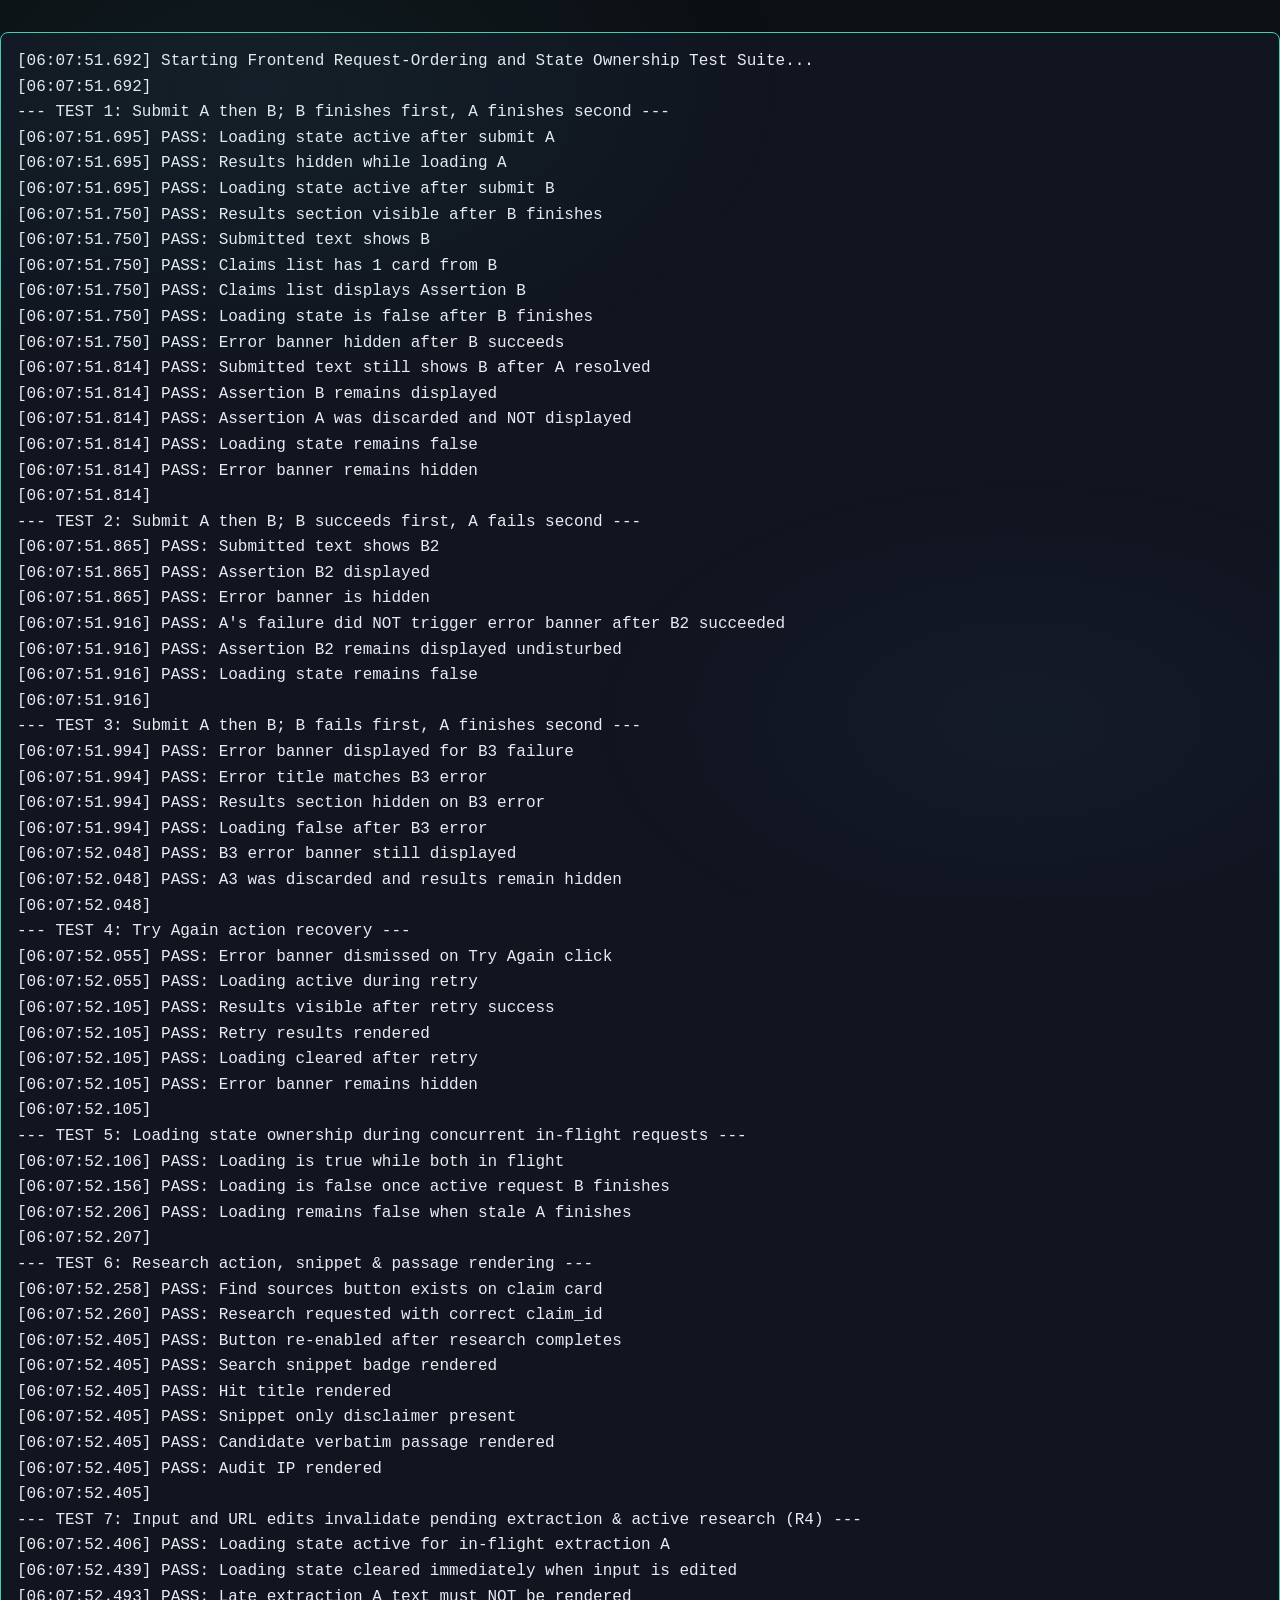
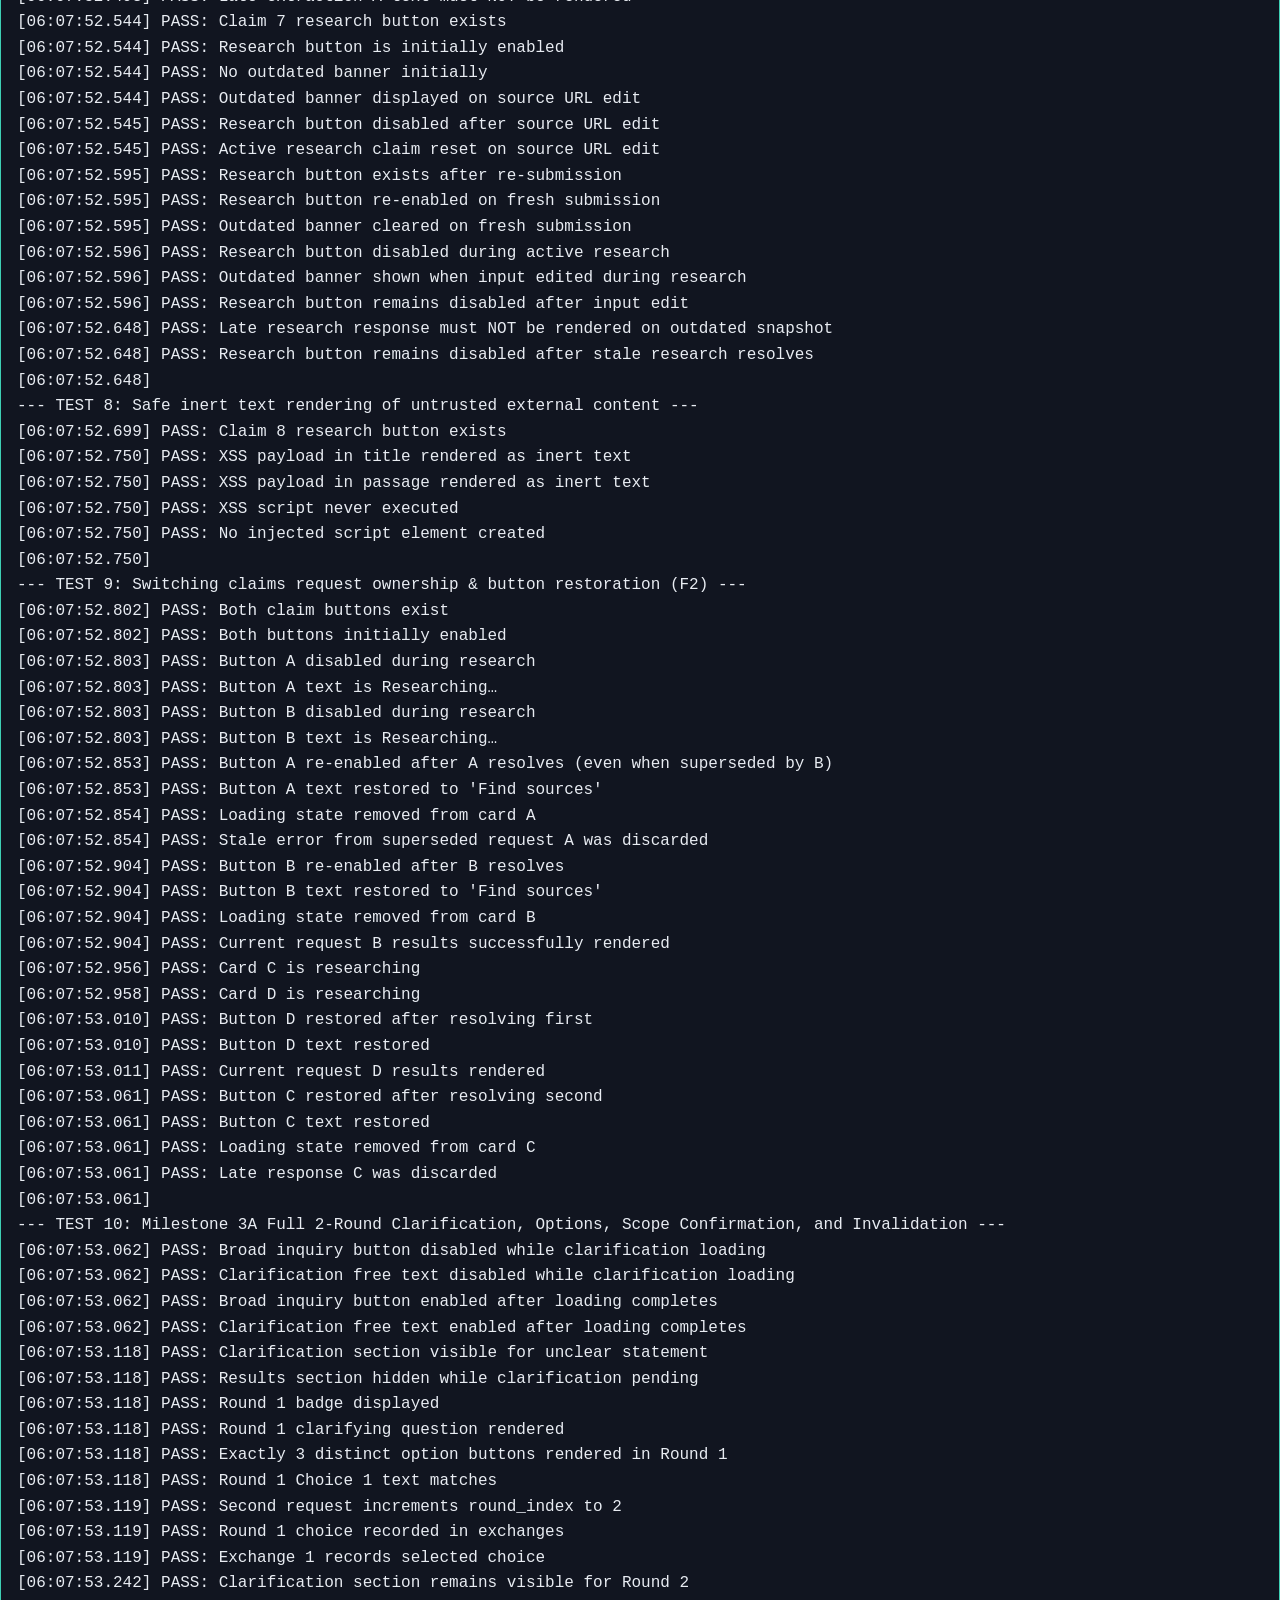
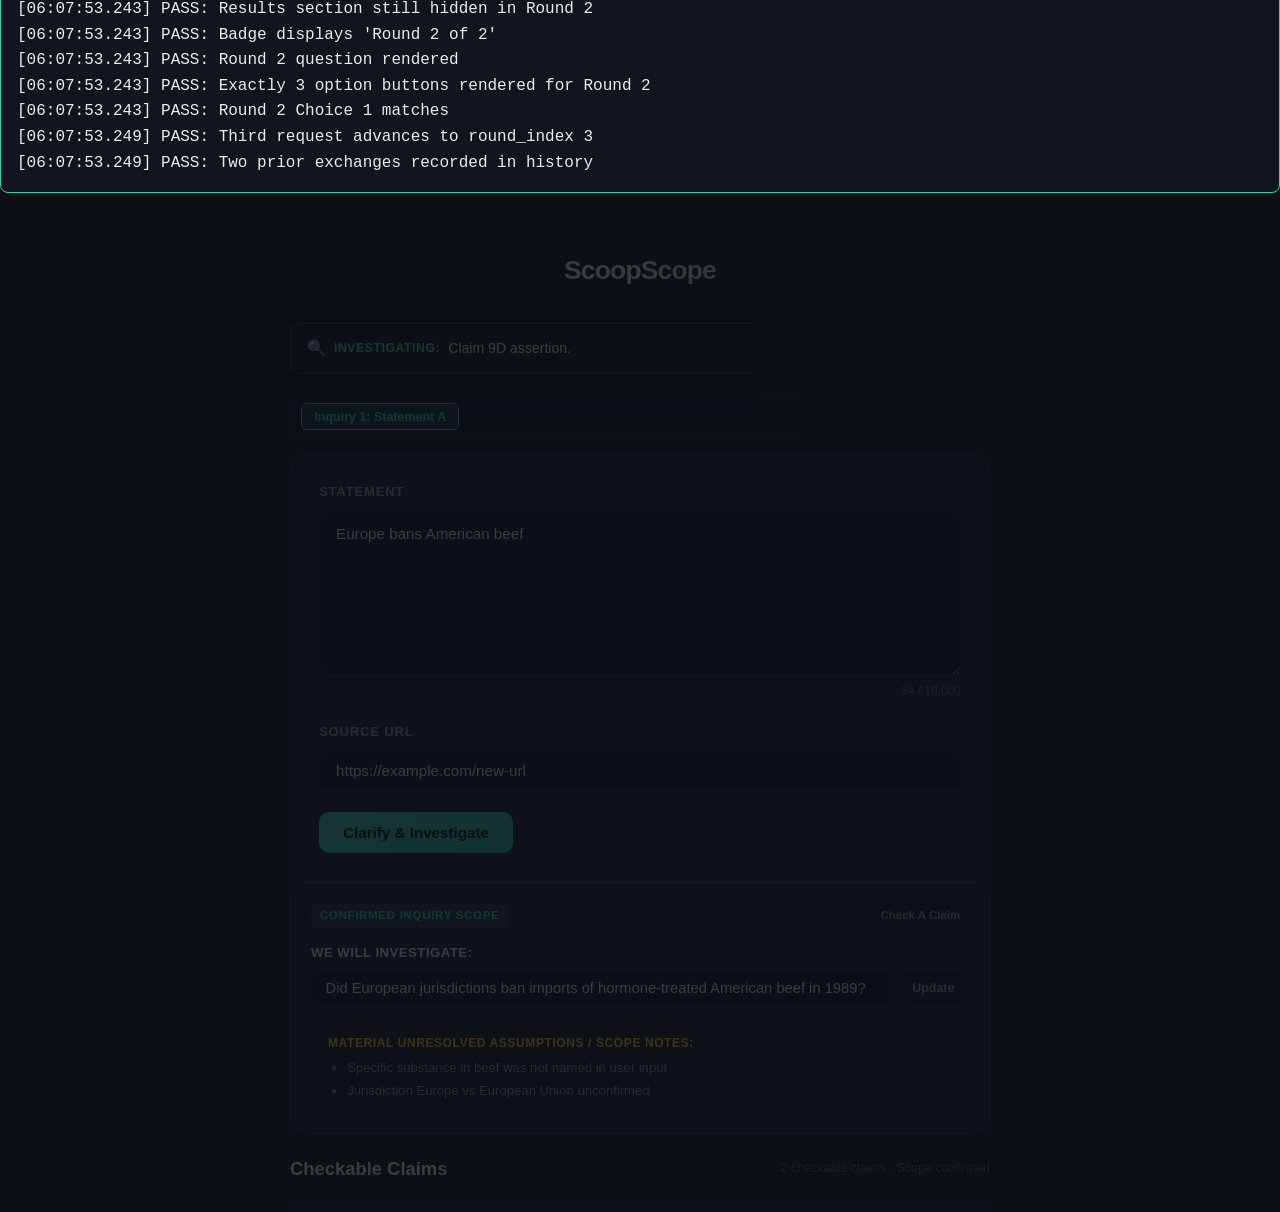
==== commit 94baeb2d: "feat(4c): add la city vs county jurisdiction clarification and domain provenance badges" ====
--- a/frontend/test_runner.html
+++ b/frontend/test_runner.html
@@ -1470,6 +1470,8 @@
                                     relevance_explanation: "This quote directly confirms that European authorities suspended certifications due to chemical residues found in packaging plants.",
                                     relevance_note: "Keyword match (3 claim terms: ban, beef, chemical)",
                                     source_dependence: "primary",
+                                    jurisdiction_tag: "City of LA Official",
+                                    jurisdiction_code: "la_city",
                                     retrieved_at: new Date().toISOString()
                                 }
                             ],
@@ -1556,6 +1558,12 @@
             assert(cueCard.querySelector(".cue-fit-text").textContent.includes("This quote directly confirms that European authorities suspended certifications"), "relevance_explanation ('How this fits') rendered");
             assert(cueCard.textContent.includes("Published: 2024-09-15"), "Defensible publication date rendered");
             assert(cueCard.textContent.includes("(Updated: 2024-10-01)"), "Updated publication date rendered");
+
+            // Milestone 4C: Verify jurisdiction badge renders inertly inside .cornell-cue-card
+            const jurisBadge = cueCard.querySelector(".jurisdiction-badge");
+            assert(jurisBadge !== null, "Jurisdiction badge (.jurisdiction-badge) rendered inside .cornell-cue-card");
+            assert(jurisBadge.classList.contains("jurisdiction-la_city"), "Jurisdiction badge has .jurisdiction-la_city class");
+            assert(jurisBadge.textContent === "City of LA Official", "Jurisdiction badge displays correct textContent");
 
             // Right Notes Cell
             const quoteCell = pairRow.querySelector(".cornell-quote-cell");
--- a/frontend/style.css
+++ b/frontend/style.css
@@ -1491,6 +1491,50 @@
     font-size: 0.72rem;
     color: var(--text-tertiary);
     width: fit-content;
+}
+
+/* Milestone 4C: Official Jurisdiction Provenance Badges */
+.jurisdiction-badge {
+    display: inline-flex;
+    align-items: center;
+    padding: 0.15rem 0.45rem;
+    border-radius: 3px;
+    font-size: 0.70rem;
+    font-weight: 600;
+    width: fit-content;
+    text-transform: uppercase;
+    letter-spacing: 0.03em;
+    border: 1px solid transparent;
+}
+
+.jurisdiction-la_city {
+    background: rgba(62, 207, 180, 0.12);
+    color: #3ecfb4;
+    border-color: rgba(62, 207, 180, 0.35);
+}
+
+.jurisdiction-la_county {
+    background: rgba(245, 166, 35, 0.12);
+    color: #f5a623;
+    border-color: rgba(245, 166, 35, 0.35);
+}
+
+.jurisdiction-la_regional {
+    background: rgba(155, 81, 224, 0.12);
+    color: #bb86fc;
+    border-color: rgba(155, 81, 224, 0.35);
+}
+
+.jurisdiction-ca_state {
+    background: rgba(47, 128, 237, 0.12);
+    color: #56ccf2;
+    border-color: rgba(47, 128, 237, 0.35);
+}
+
+.jurisdiction-us_gov {
+    background: rgba(111, 207, 151, 0.12);
+    color: #6fcf97;
+    border-color: rgba(111, 207, 151, 0.35);
 }
 
 /* Right Note Quote Bullet */
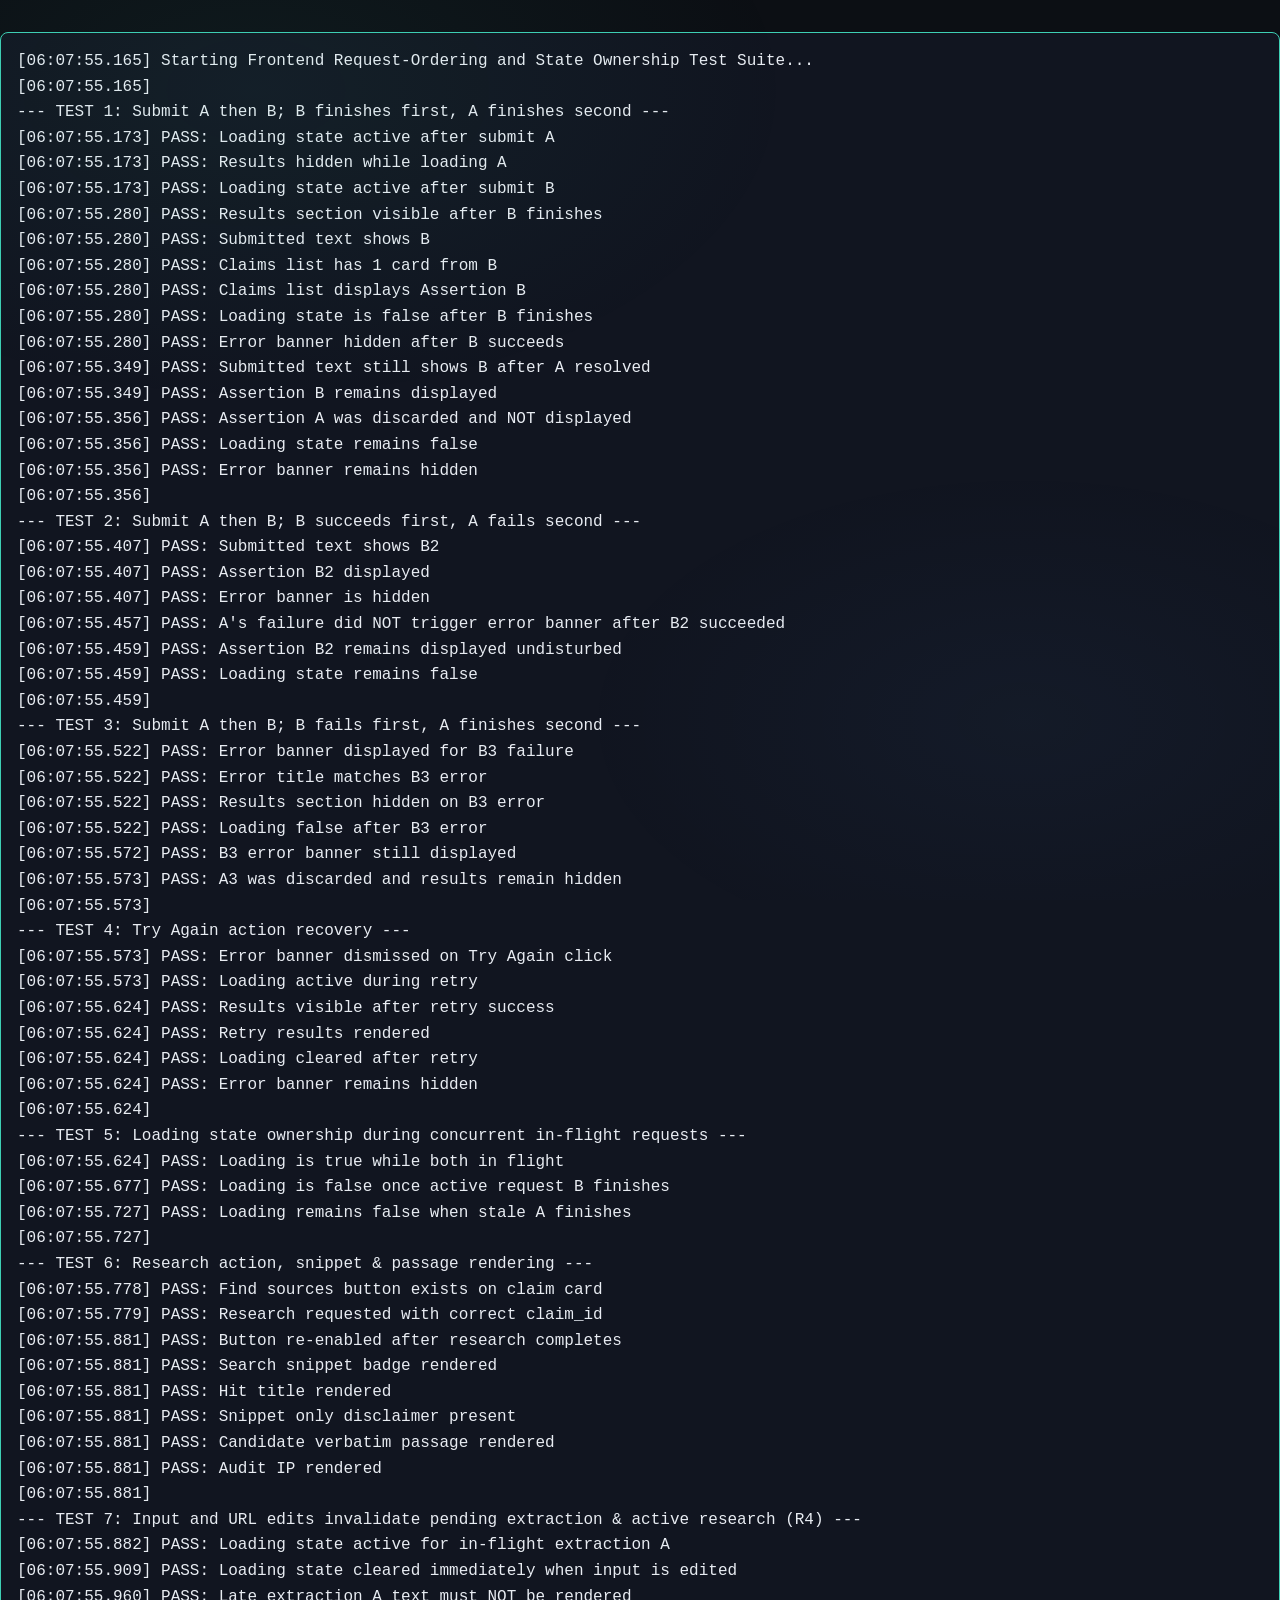
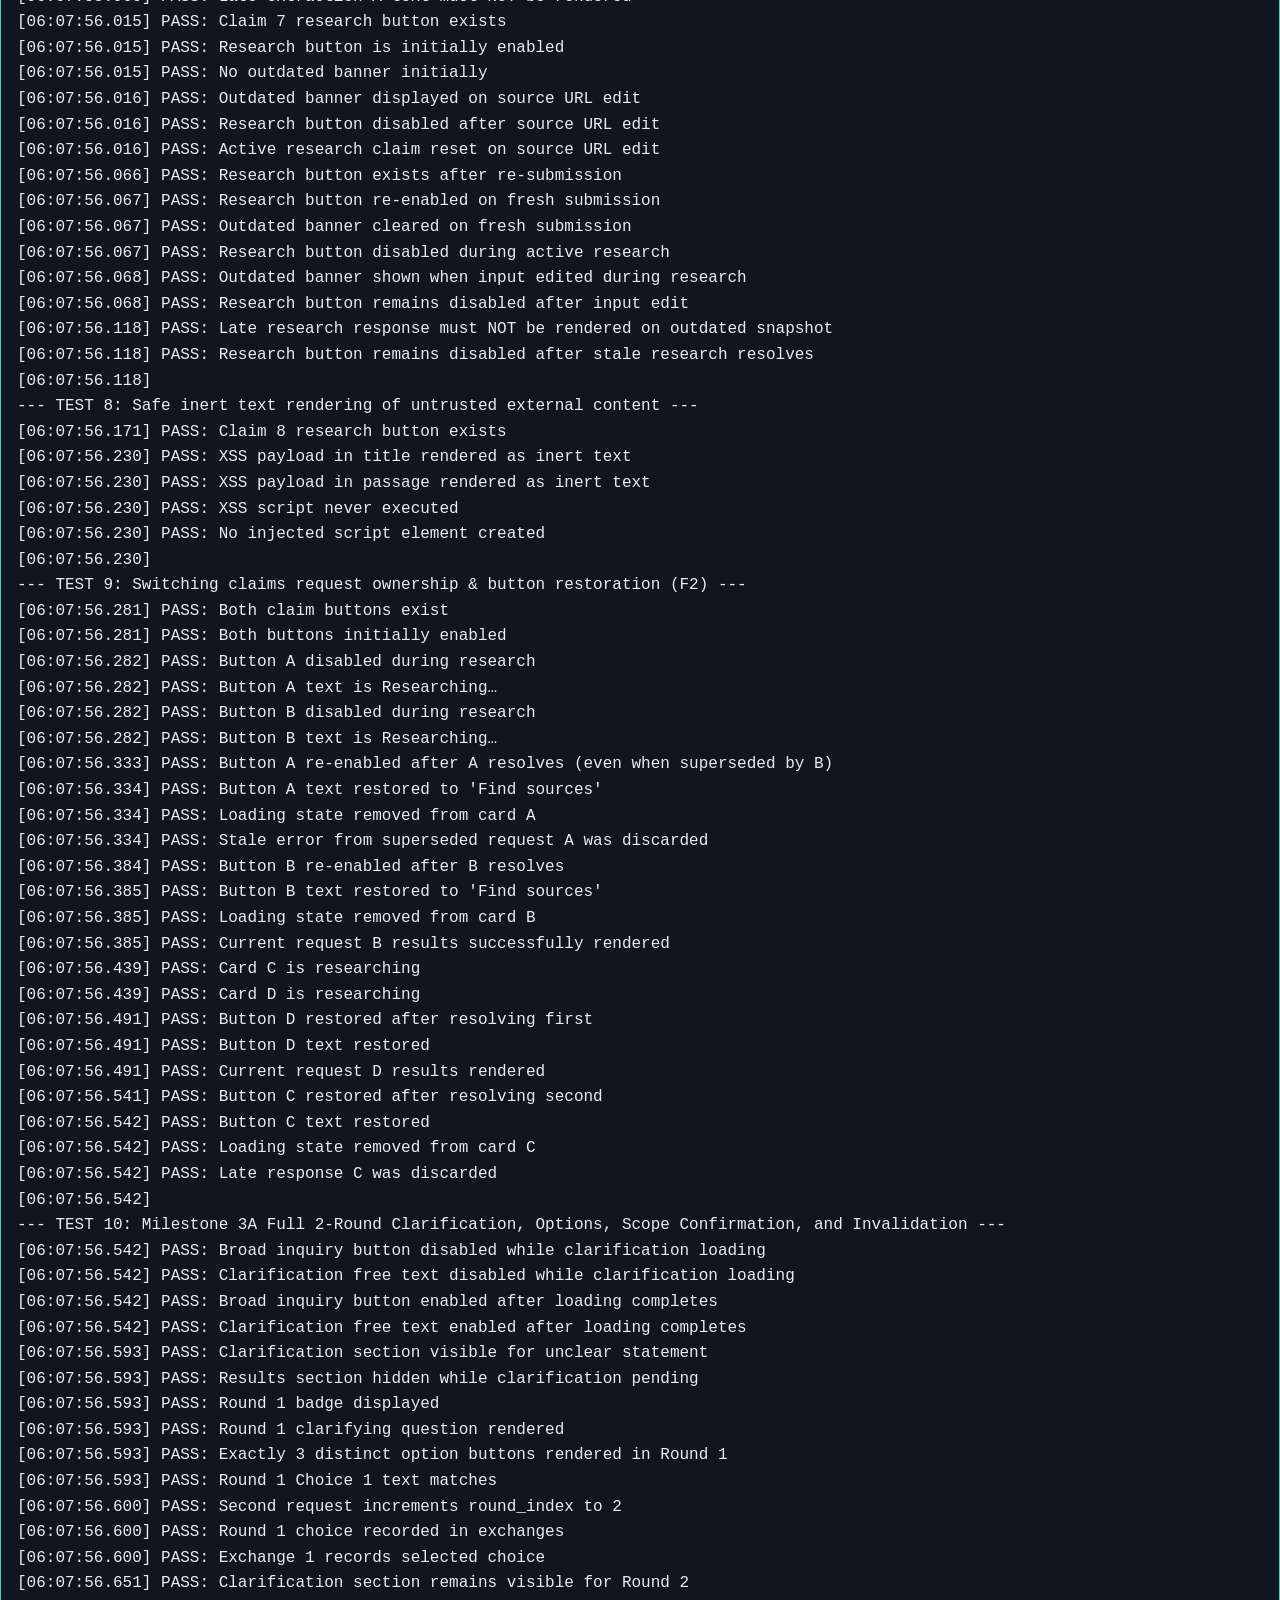
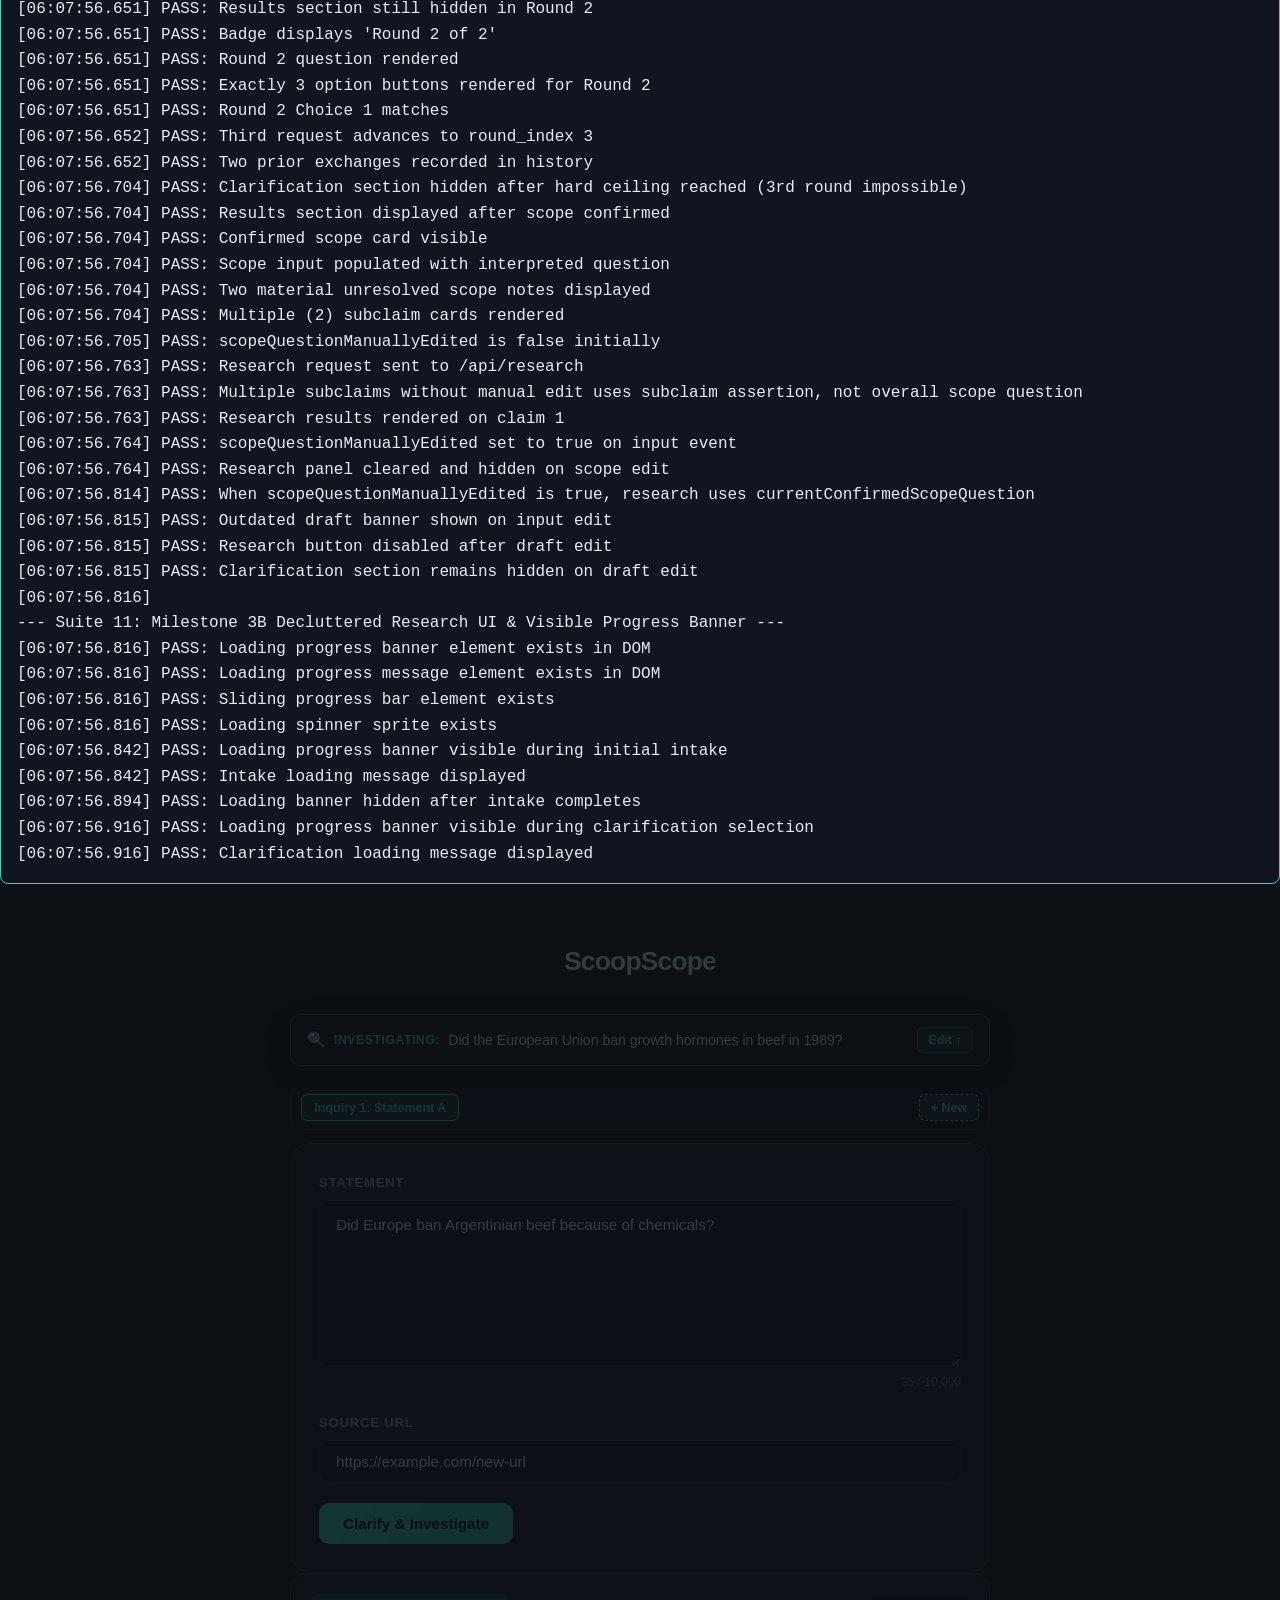
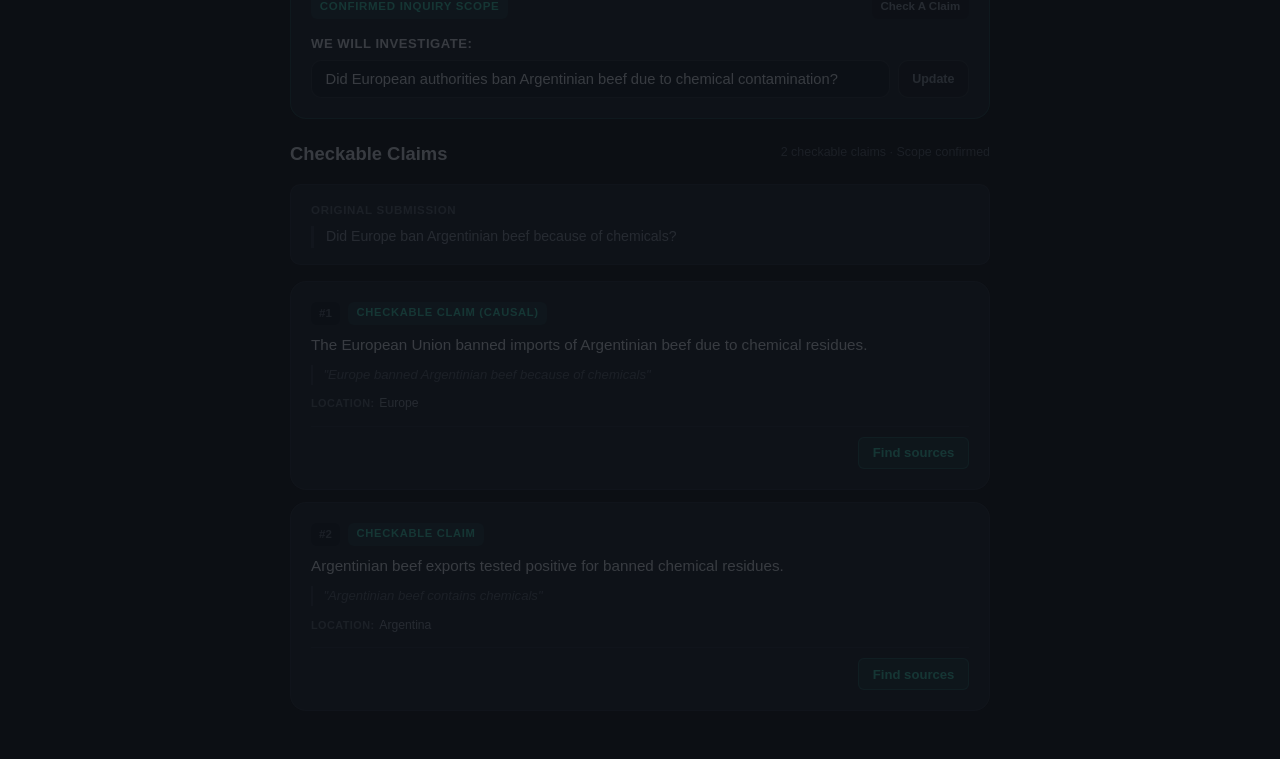
==== commit 0f5dddf2: "feat(4d): add report export actions, citation style selector, and municipal jurisdiction ranking" ====
--- a/frontend/test_runner.html
+++ b/frontend/test_runner.html
@@ -226,12 +226,21 @@
                 if (handler) {
                     return handler(body);
                 }
+                const style = body.citation_style || "standard";
+                let worksCitedContent = "";
+                if (style === "apa") {
+                    worksCitedContent = "## Works Cited & Bibliography\n1. European Commission Food Safety Audit. (2024). *ec.europa.eu*. [https://ec.europa.eu/food/safety/beef-safety](https://ec.europa.eu/food/safety/beef-safety)";
+                } else if (style === "mla") {
+                    worksCitedContent = '## Works Cited & Bibliography\n1. "European Commission Food Safety Audit." *ec.europa.eu*, 2024-09-15, [https://ec.europa.eu/food/safety/beef-safety](https://ec.europa.eu/food/safety/beef-safety). Accessed 2024-10-16T18:00:00Z.';
+                } else {
+                    worksCitedContent = "## Works Cited & Bibliography\n1. **ec.europa.eu** — [European Commission Food Safety Audit](https://ec.europa.eu/food/safety/beef-safety)\n   - *Published*: 2024-09-15 | *Retrieval*: 2024-10-16T18:00:00Z";
+                }
                 return {
                     ok: true,
                     status: 200,
                     json: async () => ({
                         report_title: body.inquiry_title || "Investigation Findings",
-                        markdown_content: `# ${body.inquiry_title}\n\n## Topic & Inquiry Synthesis\nEuropean food safety authorities suspended beef import certifications from three packaging plants.\n\n## Structured Evidence Bank\n> "European food safety authorities suspended beef import certifications from three packaging plants following pesticide residue detections."\n\n## Works Cited\n- [European Commission Food Safety Audit](https://ec.europa.eu/food/safety/beef-safety) (Domain: ec.europa.eu, Published: 2024-09-15)`,
+                        markdown_content: `# ${body.inquiry_title}\n\n## Topic & Inquiry Synthesis\nEuropean food safety authorities suspended beef import certifications from three packaging plants.\n\n## Structured Evidence Bank\n> "European food safety authorities suspended beef import certifications from three packaging plants following pesticide residue detections."\n\n${worksCitedContent}`,
                         evidence_count: (body.selected_passages || []).length,
                         sources_count: (body.sources || []).length,
                         generated_at: new Date().toISOString(),
@@ -1624,12 +1633,53 @@
             assert(!counterBadge.textContent.includes("0 quotes"), "Select All re-selects quotes");
             assert(quoteCheckbox.checked === true, "Quote checkbox is re-checked after Select All click");
 
-            // Test Report Vibe Selector & Sections
+            // Test Report Vibe & Citation Style Selectors
             const vibeSelect = reportPanel.querySelector(".report-vibe-select");
             assert(vibeSelect !== null, "Report vibe selector exists");
             assert(vibeSelect.options.length === 4, "4 report vibe options exist");
+
+            const citationSelect = reportPanel.querySelector(".citation-style-select");
+            assert(citationSelect !== null, "Citation style selector (.citation-style-select) exists");
+            assert(citationSelect.options.length === 3, "3 citation styles exist (standard, apa, mla)");
+
             const sectionCheckboxes = reportPanel.querySelectorAll(".report-sections-grid input[type='checkbox']");
             assert(sectionCheckboxes.length === 4, "4 section checkboxes exist (summary, evidence_bank, works_cited, open_questions)");
+
+            // Unit tests for Citation Formatters & Plain Text Stripper
+            assert(typeof window.formatCitation === "function", "window.formatCitation helper exposed");
+            assert(typeof window.stripMarkdownToPlainText === "function", "window.stripMarkdownToPlainText helper exposed");
+
+            const sampleSourceWithDate = {
+                url: "https://norwalkca.gov/council-resolution",
+                domain: "norwalkca.gov",
+                title: "Norwalk City Council Resolution",
+                publication_date: "2024-08-06",
+                retrieval_date: "2024-10-18T10:00:00Z",
+                jurisdiction_tag: "LA Local City Official"
+            };
+            const sampleSourceNoDate = {
+                url: "https://hcd.ca.gov/notice",
+                domain: "hcd.ca.gov",
+                title: "HCD Notice",
+                publication_date: null,
+                retrieval_date: "2024-10-18T12:00:00Z",
+                jurisdiction_tag: "CA State Official"
+            };
+
+            const citStd = window.formatCitation(sampleSourceWithDate, "standard");
+            assert(citStd.includes("norwalkca.gov") && citStd.includes("[LA Local City Official]"), "Standard citation includes domain and jurisdiction tag");
+
+            const citApaDate = window.formatCitation(sampleSourceWithDate, "apa");
+            assert(citApaDate.includes("(2024)") && citApaDate.includes("[LA Local City Official]"), "APA citation formats year with date");
+
+            const citApaNoDate = window.formatCitation(sampleSourceNoDate, "apa");
+            assert(citApaNoDate.includes("(n.d.)") && !citApaNoDate.includes("null"), "APA citation explicitly formats missing date as (n.d.) without fabrication");
+
+            const citMlaNoDate = window.formatCitation(sampleSourceNoDate, "mla");
+            assert(citMlaNoDate.includes("Accessed") && citMlaNoDate.includes("[CA State Official]"), "MLA citation includes Accessed date and jurisdiction tag");
+
+            const strippedPlain = window.stripMarkdownToPlainText("# Main Title\n\n**Bold text** with [Link Name](https://example.com)");
+            assert(!strippedPlain.includes("#") && !strippedPlain.includes("**") && strippedPlain.includes("Link Name (https://example.com)"), "stripMarkdownToPlainText cleanly converts markdown to plain text");
 
             // Test Report Generation
             const generateBtn = reportPanel.querySelector(".btn-generate-report");
@@ -1641,8 +1691,15 @@
             assert(outputCard !== null, "Report output card exists");
             assert(!outputCard.classList.contains("hidden"), "Report output card visible after generation");
             assert(outputCard.querySelector(".btn-copy-report") !== null, "Copy Markdown button rendered");
+            assert(outputCard.querySelector(".btn-copy-plaintext-report") !== null, "Copy Plain Text button rendered");
+            assert(outputCard.querySelector(".btn-download-report") !== null, "Download .md Report button rendered");
             assert(outputCard.querySelector(".btn-print-report") !== null, "Print / Save PDF button rendered");
             assert(outputCard.textContent.includes("Topic & Inquiry Synthesis"), "Report synthesis section rendered");
+
+            // Test dynamic Citation Style switching on generated report
+            citationSelect.value = "apa";
+            citationSelect.dispatchEvent(new Event("change"));
+            assert(outputCard.textContent.includes("Works Cited"), "Works Cited section preserved on citation style switch");
 
             // (4) Explore Further (Actionable Chips & Multi-Tab Creation)
             const exploreCard = researchContainer.querySelector(".explore-further-card");
--- a/frontend/style.css
+++ b/frontend/style.css
@@ -2010,7 +2010,8 @@
     color: var(--text-secondary);
 }
 
-.report-vibe-select {
+.report-vibe-select,
+.report-citation-select {
     background: var(--bg-input);
     border: 1px solid var(--border-input);
     border-radius: var(--radius-sm);
@@ -2023,7 +2024,8 @@
     transition: border-color var(--transition);
 }
 
-.report-vibe-select:focus {
+.report-vibe-select:focus,
+.report-citation-select:focus {
     border-color: var(--accent);
 }
 
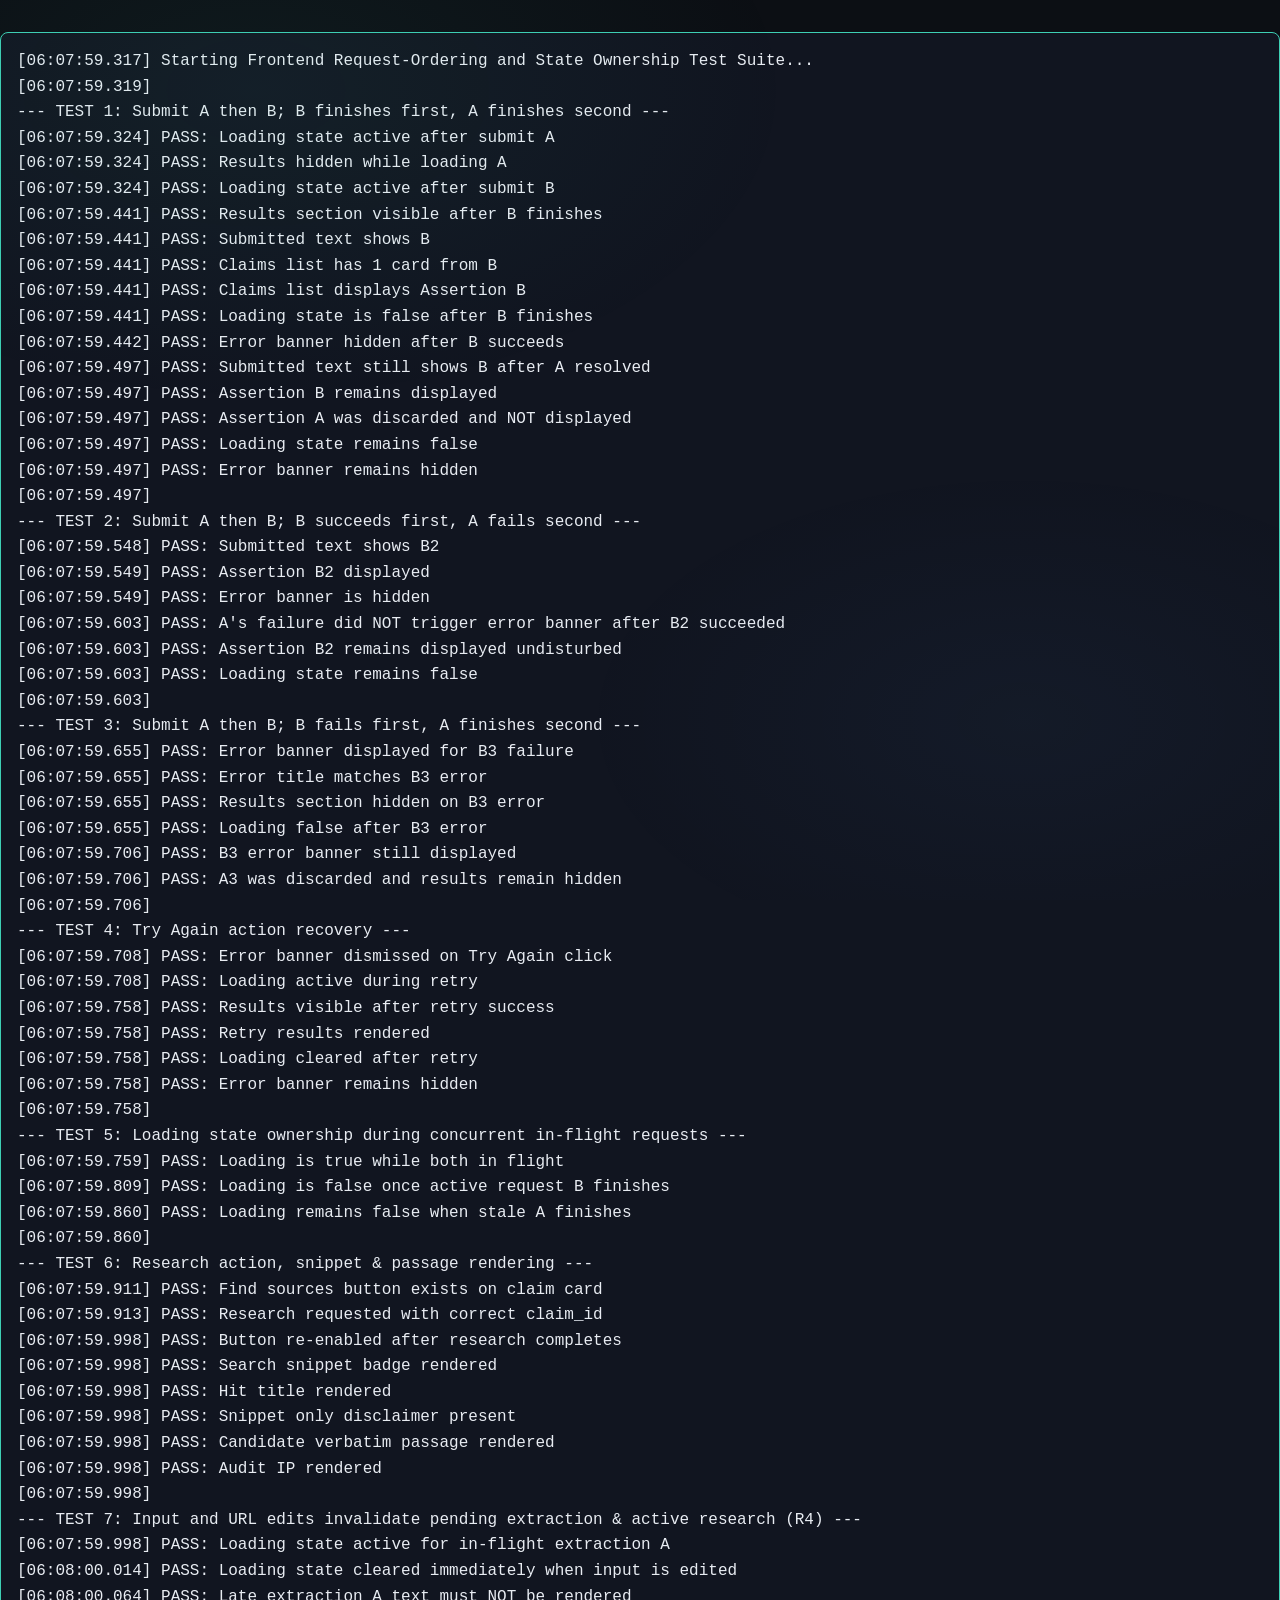
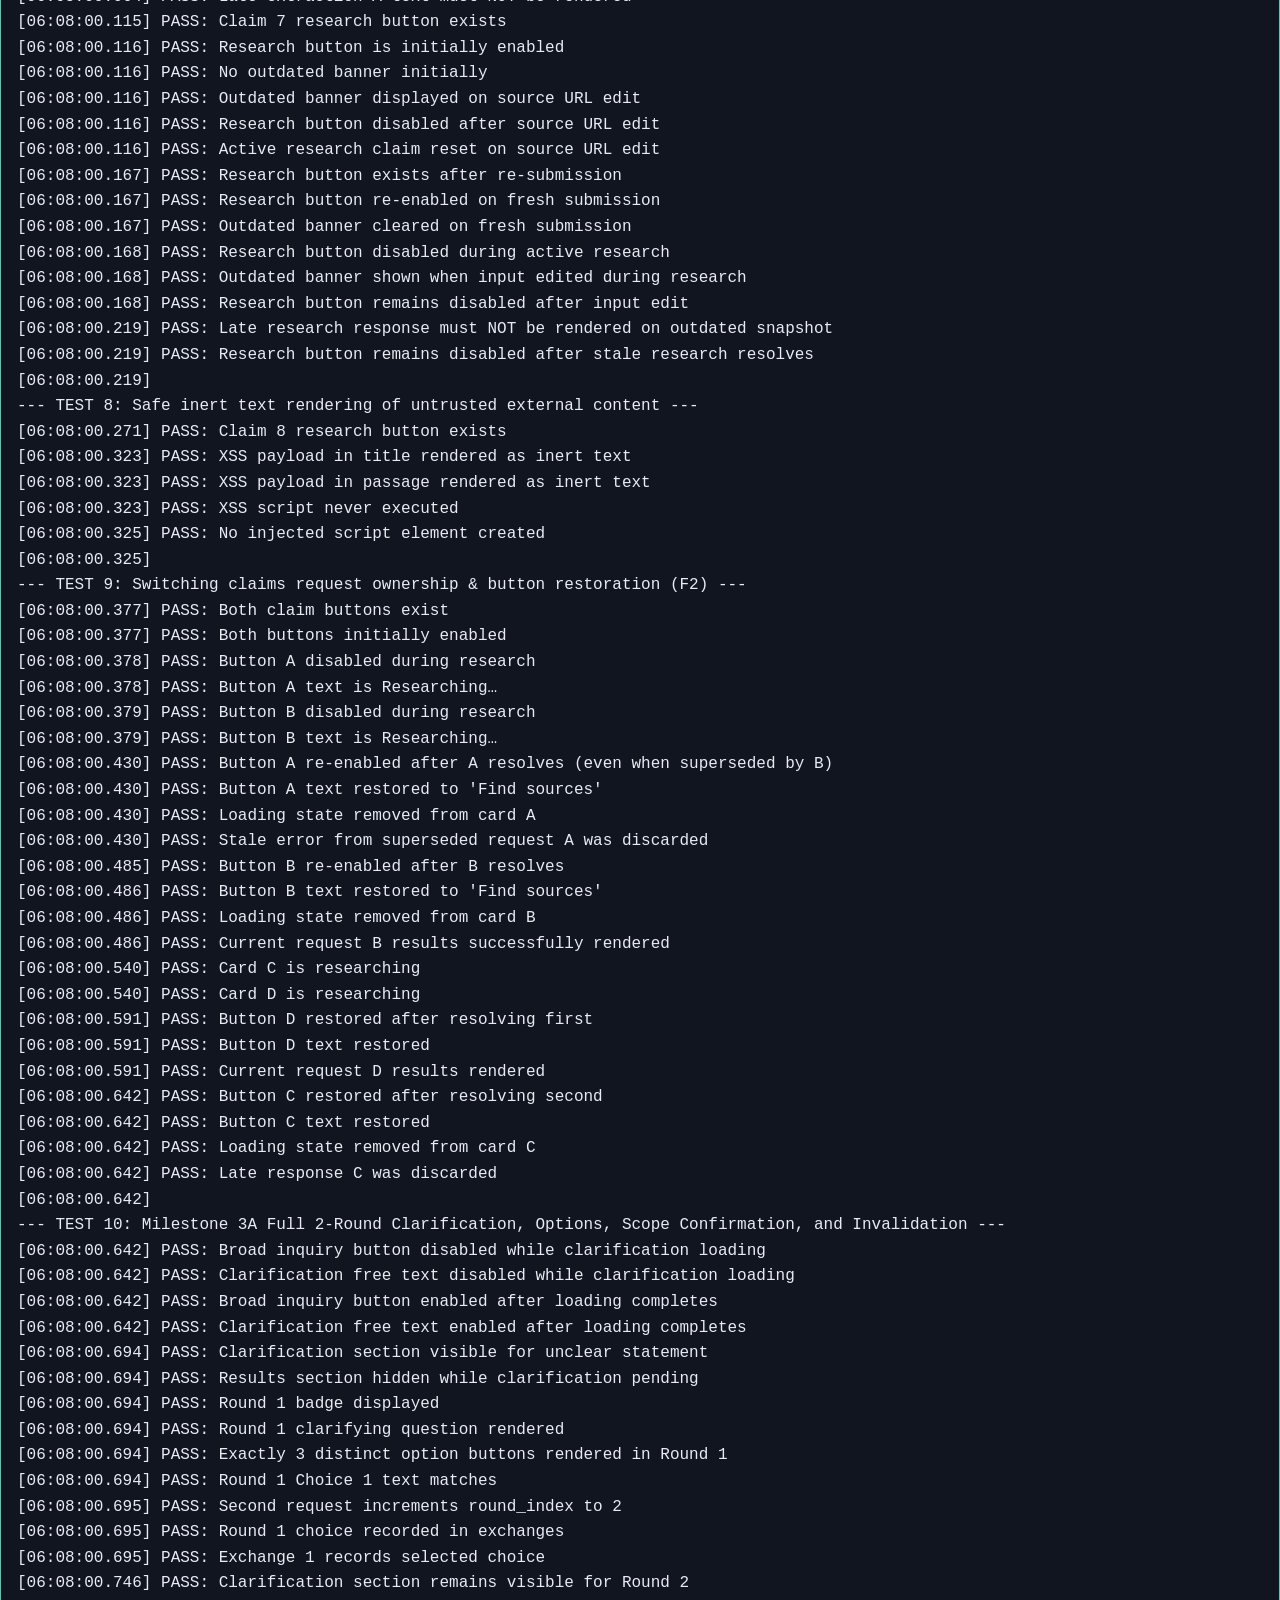
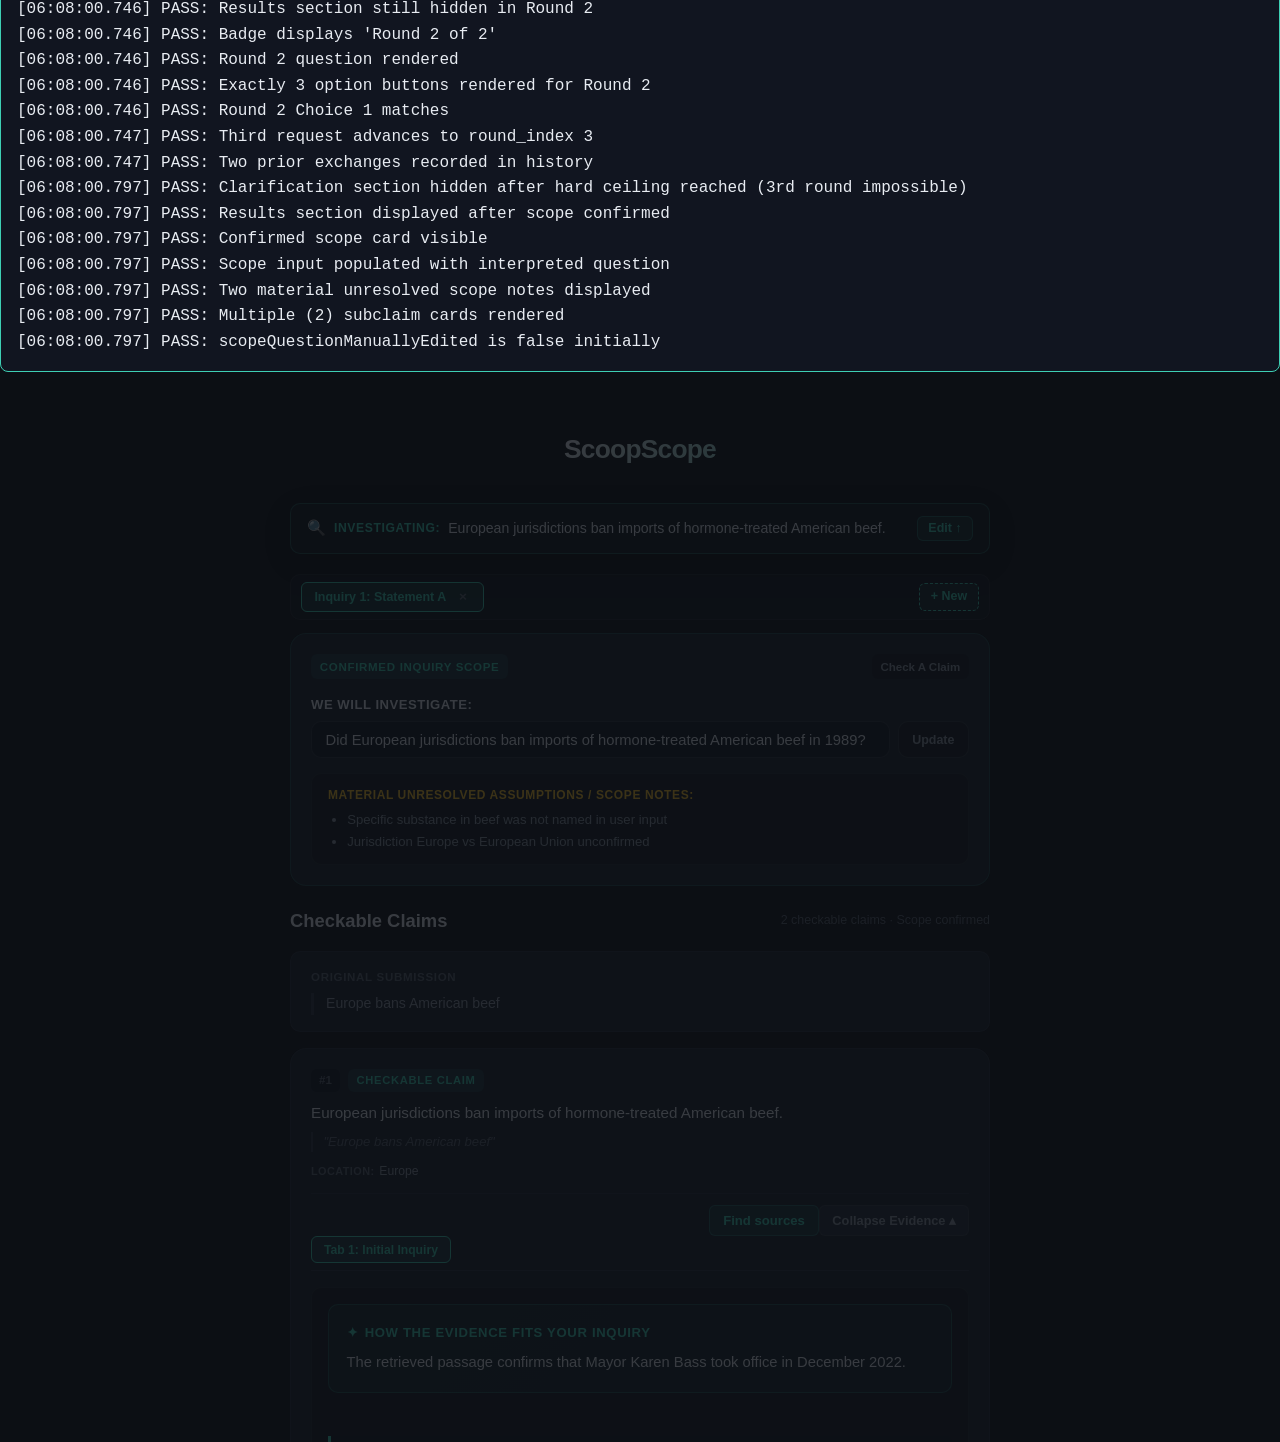
==== commit a3775fa1: "chore(workflow): setup build loop, selector inventory test, and workspace workflows" ====
--- a/frontend/test_runner.html
+++ b/frontend/test_runner.html
@@ -155,6 +155,85 @@
                     </div>
                 </div>
                 <div id="claims-list" class="claims-list"></div>
+            </section>
+
+            <!-- Unified Single Collapsible Report Studio (Milestone 4G) -->
+            <section id="custom-report-section" class="custom-report-section hidden" hidden aria-live="polite">
+                <div class="report-studio-card">
+                    <div class="report-builder-header">
+                        <div class="report-builder-title">
+                            <span aria-hidden="true">📄</span> Generate Page Report &amp; Evidence Bank
+                        </div>
+                        <div class="report-counter-wrap">
+                            <span class="evidence-counter-badge">0 quotes from 0 sources selected across tabs</span>
+                            <button type="button" class="btn-counter-toggle btn-select-all-quotes">Select All</button>
+                            <button type="button" class="btn-counter-toggle btn-clear-quotes">Clear</button>
+                        </div>
+                        <button type="button" id="btn-toggle-report-studio" class="btn-toggle-report-studio" aria-expanded="false">
+                            Customize &amp; Generate Report ▾
+                        </button>
+                    </div>
+
+                    <div id="report-studio-collapsible-body" class="report-studio-body hidden">
+                        <div class="report-builder-controls">
+                            <div class="report-control-group">
+                                <label class="report-control-label" for="report-vibe-select">Report Vibe / Output Style</label>
+                                <select id="report-vibe-select" class="report-vibe-select">
+                                    <option value="objective_brief">Objective Brief (Neutral, concise summary)</option>
+                                    <option value="cornell_study">Cornell Study (Academic study notes &amp; cues)</option>
+                                    <option value="fact_check">Fact Check (Verdict breakdown &amp; provenance)</option>
+                                    <option value="deep_dive">Deep Dive (Comprehensive synthesis)</option>
+                                </select>
+                            </div>
+
+                            <div class="report-control-group">
+                                <label class="report-control-label" for="citation-style-select">Citation Style (Works Cited)</label>
+                                <select id="citation-style-select" class="report-citation-select citation-style-select">
+                                    <option value="standard">Standard Numbered ([1] domain.com [Jurisdiction])</option>
+                                    <option value="apa">APA 7th ed. (Domain/Author. (Year). Title.)</option>
+                                    <option value="mla">MLA 9th ed. ("Title." Domain, Date/Accessed.)</option>
+                                </select>
+                            </div>
+
+                            <div class="report-control-group">
+                                <label class="report-control-label">Included Report Sections</label>
+                                <div class="report-sections-grid">
+                                    <label class="report-checkbox-label">
+                                        <input type="checkbox" id="include_summary" checked>Topic &amp; Inquiry Synthesis
+                                    </label>
+                                    <label class="report-checkbox-label">
+                                        <input type="checkbox" id="include_evidence_bank" checked>Structured Evidence Bank
+                                    </label>
+                                    <label class="report-checkbox-label">
+                                        <input type="checkbox" id="include_works_cited" checked>Works Cited / Bibliography
+                                    </label>
+                                    <label class="report-checkbox-label">
+                                        <input type="checkbox" id="include_open_questions" checked>Unresolved Next Questions
+                                    </label>
+                                </div>
+                            </div>
+                        </div>
+
+                        <div class="report-control-group">
+                            <label class="report-control-label" for="report-focus-input">Custom Focus / Angle (Optional)</label>
+                            <input id="report-focus-input" type="text" class="report-focus-input" placeholder="Cater report to a specific question, angle, or audience…">
+                        </div>
+
+                        <button id="btn-generate-custom-report" type="button" class="btn-generate-report">
+                            <span>Synthesize Custom Report &amp; Evidence Bank</span> <span aria-hidden="true">&rarr;</span>
+                        </button>
+
+                        <div id="custom-report-output-card" class="report-output-card hidden">
+                            <div class="report-output-actions">
+                                <button type="button" class="btn-report-action btn-copy-report">Copy Markdown</button>
+                                <button type="button" class="btn-report-action btn-copy-plaintext-report">Copy Plain Text</button>
+                                <button type="button" class="btn-report-action btn-download-report">Download .md Report</button>
+                                <button type="button" class="btn-report-action btn-print-report">Print / Save PDF</button>
+                            </div>
+                            <div class="report-content-body"></div>
+                        </div>
+                    </div>
+                </div>
             </section>
         </main>
     </div>
@@ -1612,8 +1691,8 @@
             assert(moreBtn.textContent === "More ▾", "More button text toggles back to 'More ▾'");
 
             // (3) Report & Evidence Bank Studio Panel Verification
-            const reportPanel = researchContainer.querySelector(".report-builder-panel");
-            assert(reportPanel !== null, "Report & Evidence Bank studio panel (.report-builder-panel) rendered");
+            const reportPanel = document.getElementById("custom-report-section");
+            assert(reportPanel !== null, "Report & Evidence Bank studio panel (#custom-report-section) rendered");
             const counterBadge = reportPanel.querySelector(".evidence-counter-badge");
             assert(counterBadge !== null, "Evidence counter badge rendered");
             assert(counterBadge.textContent.includes("selected across tabs"), "Counter badge reflects selected quotes across tabs");
--- a/frontend/style.css
+++ b/frontend/style.css
@@ -56,6 +56,12 @@
     box-sizing: border-box;
     margin: 0;
     padding: 0;
+}
+
+/* --- Global Visibility Utilities ---
+   Show/hide only with the .hidden class */
+.hidden {
+    display: none !important;
 }
 
 /* --- Base --- */
@@ -270,9 +276,6 @@
     animation: slideDown 0.25s ease-out;
 }
 
-.error-banner.hidden {
-    display: none;
-}
 
 @keyframes slideDown {
     from {
@@ -360,9 +363,6 @@
     animation: fadeIn 0.3s ease-out;
 }
 
-.results-section.hidden {
-    display: none;
-}
 
 @keyframes fadeIn {
     from { opacity: 0; }
@@ -426,9 +426,6 @@
     gap: 0.4rem;
 }
 
-.submitted-url-row.hidden {
-    display: none;
-}
 
 .submitted-url {
     color: var(--accent);
@@ -870,9 +867,6 @@
     animation: slideDown 0.3s ease-out;
 }
 
-.clarification-card.hidden {
-    display: none;
-}
 
 .clarification-title-row {
     display: flex;
@@ -1031,9 +1025,6 @@
     gap: 0.9rem;
 }
 
-.confirmed-scope-card.hidden {
-    display: none;
-}
 
 .scope-header-row {
     display: flex;
@@ -1125,9 +1116,6 @@
     padding: 0.75rem 1rem;
 }
 
-.unresolved-scope-container.hidden {
-    display: none;
-}
 
 .unresolved-title {
     font-size: 0.75rem;
@@ -1164,9 +1152,6 @@
     font-size: 0.84rem;
 }
 
-.limitation-banner.hidden {
-    display: none;
-}
 
 .limitation-icon {
     font-size: 1rem;
@@ -1201,9 +1186,6 @@
     transition: all 0.25s ease;
 }
 
-.sticky-inquiry-bar.hidden {
-    display: none;
-}
 
 .sticky-inquiry-header {
     display: flex;
@@ -1275,9 +1257,6 @@
     animation: fadeIn 0.2s ease-out;
 }
 
-.loading-progress-banner.hidden {
-    display: none;
-}
 
 .progress-bar-track {
     width: 100%;
@@ -1461,8 +1440,9 @@
 
 .cue-source-meta {
     display: flex;
-    flex-direction: column;
-    gap: 0.25rem;
+    flex-wrap: wrap;
+    align-items: center;
+    gap: 0.35rem;
     margin-top: 0.2rem;
     padding-top: 0.4rem;
     border-top: 1px solid rgba(255, 255, 255, 0.04);
@@ -1535,6 +1515,12 @@
     background: rgba(111, 207, 151, 0.12);
     color: #6fcf97;
     border-color: rgba(111, 207, 151, 0.35);
+}
+
+.jurisdiction-la_local_city {
+    background: rgba(168, 85, 247, 0.12);
+    color: #c084fc;
+    border-color: rgba(168, 85, 247, 0.35);
 }
 
 /* Right Note Quote Bullet */
@@ -1683,9 +1669,6 @@
     animation: fadeIn 0.2s ease-out;
 }
 
-.full-context-container.hidden {
-    display: none;
-}
 
 /* --- Explore Further Card (Actionable Chips & New Inquiry) --- */
 .explore-further-card {
@@ -1810,6 +1793,7 @@
     display: flex;
     align-items: center;
     justify-content: space-between;
+    flex-wrap: wrap;
     gap: 0.5rem;
     background: rgba(20, 24, 32, 0.85);
     backdrop-filter: blur(12px);
@@ -1819,17 +1803,20 @@
     margin-bottom: 0.85rem;
 }
 
-.session-tabs-bar.hidden {
-    display: none !important;
-}
 
 .session-tabs-list {
     display: flex;
     align-items: center;
+    flex-wrap: wrap;
+    overflow-x: visible;
+    scrollbar-width: none;
+    -ms-overflow-style: none;
     gap: 0.4rem;
-    overflow-x: auto;
     flex: 1;
-    scrollbar-width: thin;
+}
+
+.session-tabs-list::-webkit-scrollbar {
+    display: none;
 }
 
 .session-tab-btn {
@@ -1841,11 +1828,39 @@
     padding: 0.35rem 0.75rem;
     cursor: pointer;
     white-space: nowrap;
-    max-width: 220px;
+    max-width: 240px;
+    display: inline-flex;
+    align-items: center;
+    gap: 0.35rem;
+    transition: all var(--transition);
+    font-family: inherit;
+}
+
+.session-tab-title {
     overflow: hidden;
     text-overflow: ellipsis;
+    white-space: nowrap;
+}
+
+.btn-close-tab {
+    display: inline-flex;
+    align-items: center;
+    justify-content: center;
+    width: 16px;
+    height: 16px;
+    border-radius: 50%;
+    font-size: 0.85rem;
+    line-height: 1;
+    color: var(--text-tertiary);
+    cursor: pointer;
     transition: all var(--transition);
-    font-family: inherit;
+    flex-shrink: 0;
+    margin-left: 0.2rem;
+}
+
+.btn-close-tab:hover {
+    background: rgba(235, 87, 87, 0.2);
+    color: #eb5757;
 }
 
 .session-tab-btn:hover {
@@ -1872,10 +1887,44 @@
     white-space: nowrap;
     transition: all var(--transition);
     font-family: inherit;
+    line-height: 1.2;
 }
 
 .btn-new-session:hover {
     background: rgba(62, 207, 180, 0.2);
+}
+
+.btn-new-session:focus-visible {
+    outline: 2px solid var(--accent);
+    outline-offset: 2px;
+}
+
+.btn-clear-workspace {
+    background: rgba(235, 87, 87, 0.08);
+    border: 1px solid rgba(235, 87, 87, 0.3);
+    border-radius: var(--radius-sm);
+    color: #eb5757;
+    font-size: 0.78rem;
+    font-weight: 600;
+    padding: 0.35rem 0.65rem;
+    cursor: pointer;
+    white-space: nowrap;
+    transition: all var(--transition);
+    font-family: inherit;
+    margin-left: auto;
+    line-height: 1.2;
+}
+
+.btn-clear-workspace:hover {
+    background: rgba(235, 87, 87, 0.18);
+    border-color: #eb5757;
+    color: #ff6b6b;
+    transform: translateY(-1px);
+}
+
+.btn-clear-workspace:focus-visible {
+    outline: 2px solid #eb5757;
+    outline-offset: 2px;
 }
 
 /* --- Per-Claim Research Tabs Bar --- */
@@ -2105,14 +2154,12 @@
     animation: fadeIn 0.25s ease-out;
 }
 
-.report-output-card.hidden {
-    display: none !important;
-}
 
 .report-output-actions {
     display: flex;
     align-items: center;
     justify-content: flex-end;
+    flex-wrap: wrap;
     gap: 0.5rem;
     margin-bottom: 0.85rem;
     padding-bottom: 0.65rem;
@@ -2223,3 +2270,88 @@
         grid-template-columns: 1fr;
     }
 }
+
+/* --- Milestone 4G: Single Collapsible Report Studio & Compact Layout --- */
+.input-card.compact-collapsed {
+    display: none;
+}
+
+.btn-toggle-report-studio {
+    background: rgba(62, 207, 180, 0.12);
+    color: #3ecfb4;
+    border: 1px solid rgba(62, 207, 180, 0.35);
+    border-radius: var(--radius-sm, 6px);
+    padding: 0.35rem 0.8rem;
+    font-size: 0.85rem;
+    font-weight: 600;
+    cursor: pointer;
+    transition: all 0.18s ease;
+    font-family: inherit;
+    margin-left: auto;
+}
+
+.btn-toggle-report-studio:hover {
+    background: rgba(62, 207, 180, 0.22);
+    border-color: #3ecfb4;
+    color: #ffffff;
+}
+
+.btn-toggle-report-studio:focus-visible {
+    outline: 2px solid #3ecfb4;
+    outline-offset: 2px;
+}
+
+.report-studio-body {
+    margin-top: 1rem;
+    padding-top: 1rem;
+    border-top: 1px solid rgba(255, 255, 255, 0.08);
+}
+
+.report-content-body ol {
+    margin: 0.75rem 0 0.75rem 1.75rem;
+    padding-left: 0.5rem;
+    list-style-type: decimal;
+}
+
+.report-content-body ol li {
+    margin-bottom: 0.5rem;
+    padding-left: 0.25rem;
+    line-height: 1.6;
+}
+
+.report-content-body ul {
+    margin: 0.75rem 0 0.75rem 1.75rem;
+    padding-left: 0.5rem;
+    list-style-type: disc;
+}
+
+.report-content-body ul li {
+    margin-bottom: 0.5rem;
+    padding-left: 0.25rem;
+    line-height: 1.6;
+}
+
+/* --- Milestone 4H: Claim Results Accordion Toggle Button --- */
+.btn-toggle-evidence {
+    background: rgba(255, 255, 255, 0.06);
+    border: 1px solid var(--border-subtle);
+    border-radius: var(--radius-sm);
+    color: var(--text-secondary);
+    font-size: 0.8rem;
+    font-weight: 600;
+    padding: 0.35rem 0.75rem;
+    cursor: pointer;
+    transition: all var(--transition);
+    font-family: inherit;
+    display: inline-flex;
+    align-items: center;
+    gap: 0.35rem;
+}
+
+.btn-toggle-evidence:hover {
+    color: var(--text-primary);
+    background: rgba(255, 255, 255, 0.12);
+    border-color: rgba(255, 255, 255, 0.2);
+}
+
+
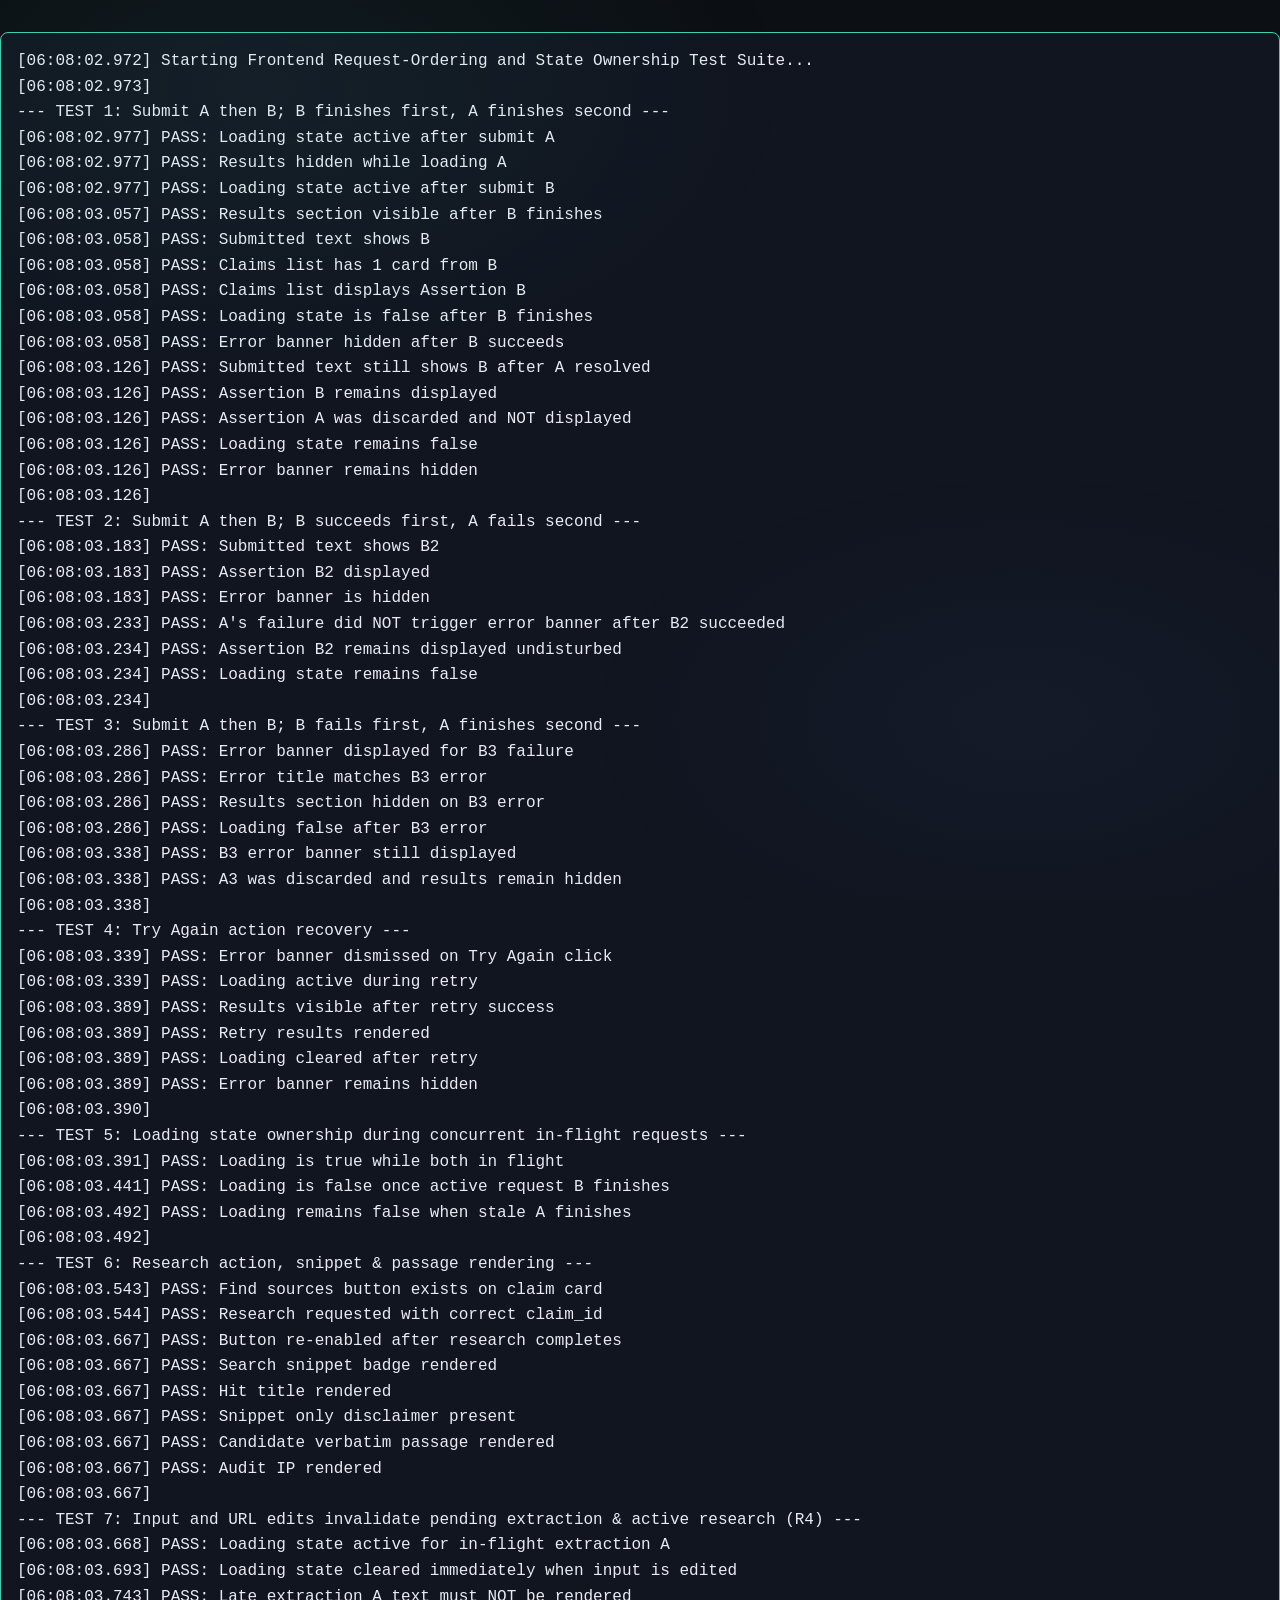
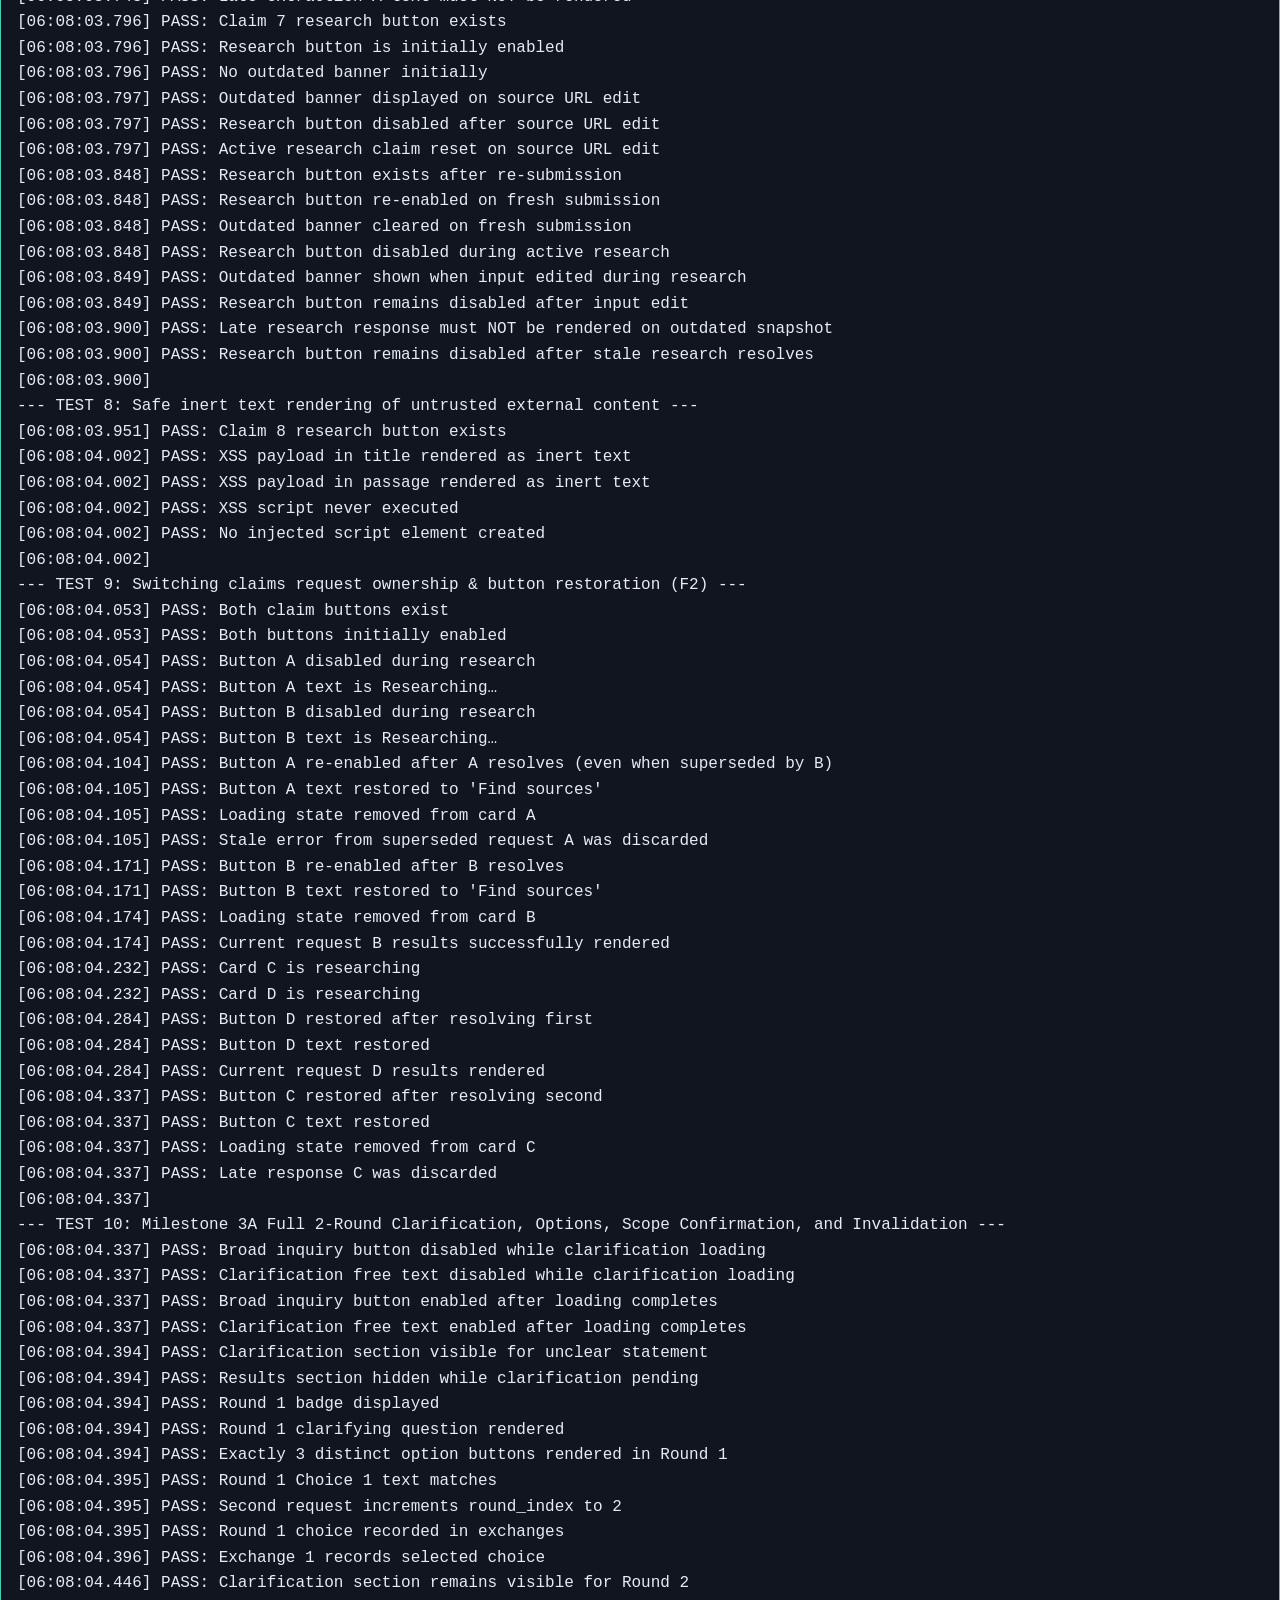
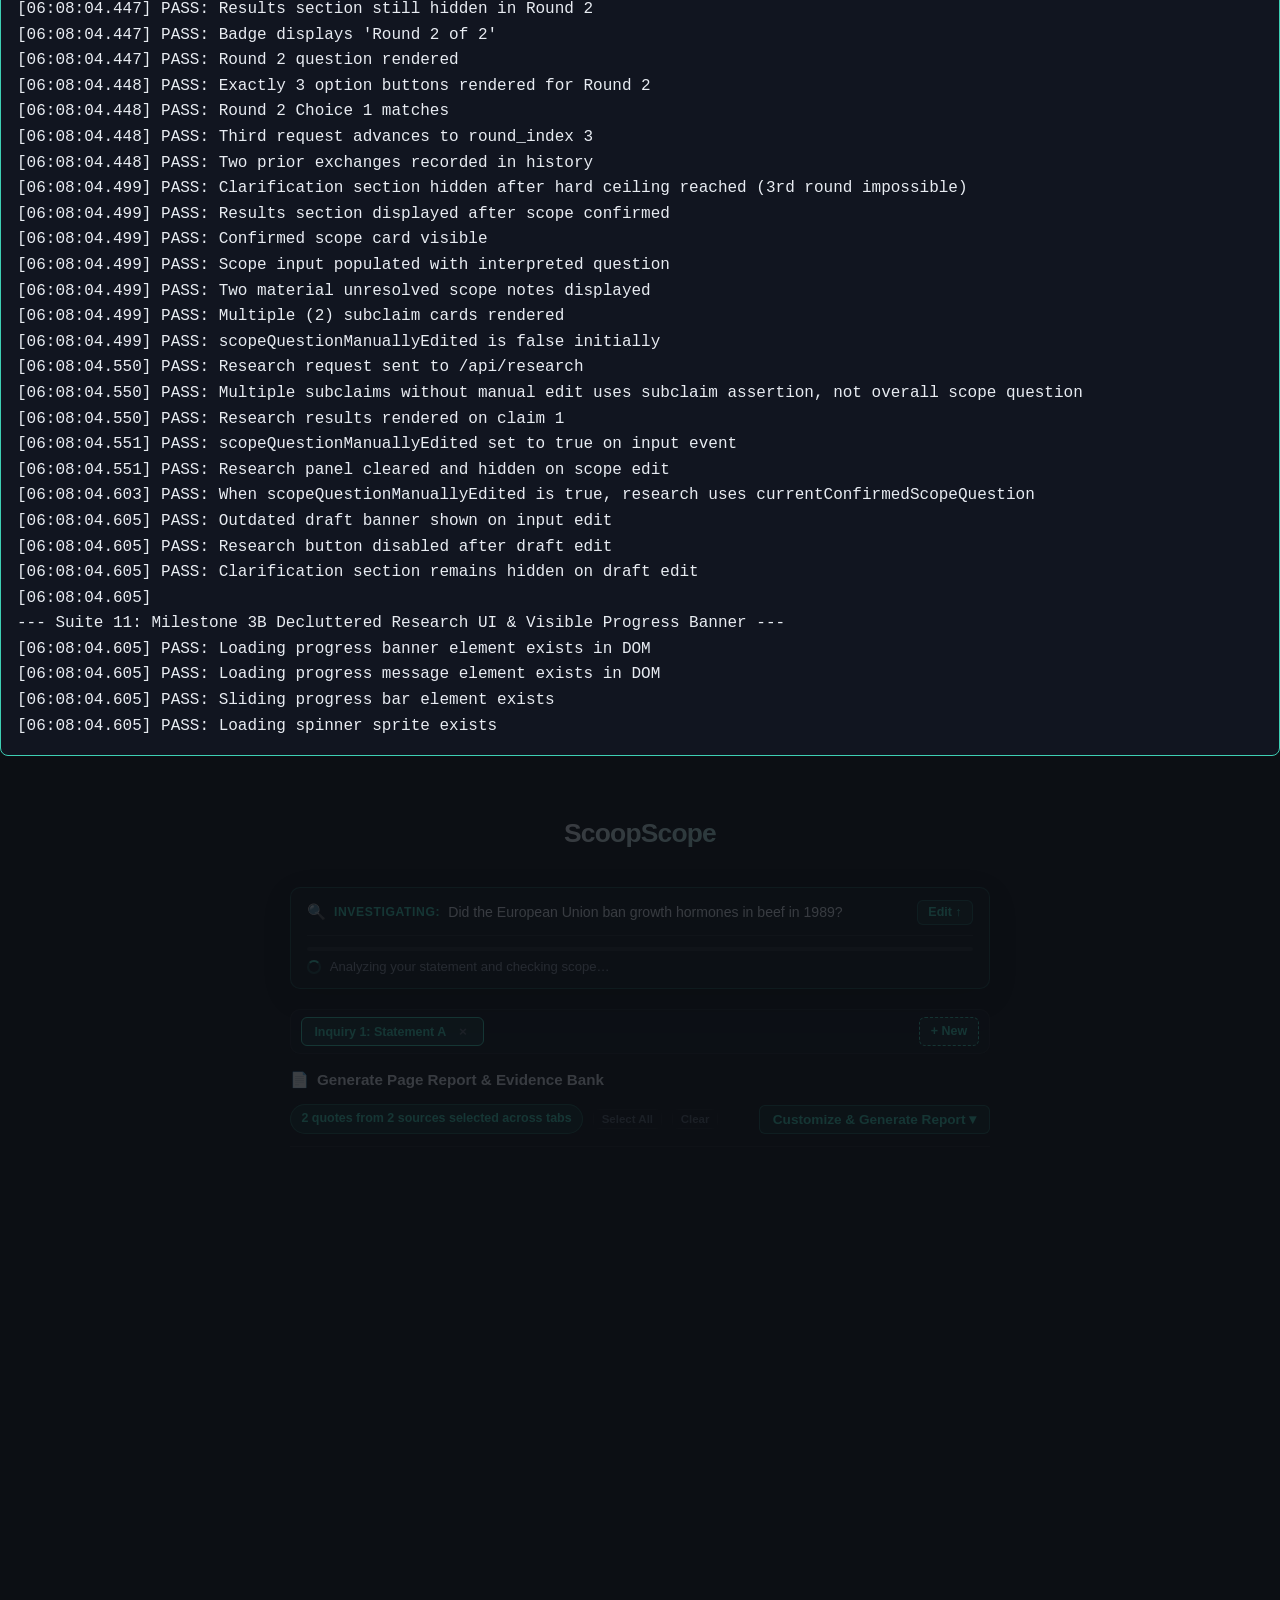
==== commit fc05b338: "feat(5a): add copy quote and citation button, refresh known issues, and close milestone 5a" ====
--- a/frontend/test_runner.html
+++ b/frontend/test_runner.html
@@ -16,6 +16,21 @@
         }
         .test-pass { color: #3ecfb4; }
         .test-fail { color: #eb5757; }
+        .btn-copy-quote-citation {
+            background: rgba(255, 255, 255, 0.05);
+            border: 1px solid #334155;
+            border-radius: 4px;
+            color: #94a3b8;
+            font-size: 0.75rem;
+            font-weight: 600;
+            padding: 0.25rem 0.6rem;
+            cursor: pointer;
+            font-family: inherit;
+        }
+        .btn-copy-quote-citation:hover {
+            background: rgba(255, 255, 255, 0.1);
+            color: #f8fafc;
+        }
     </style>
 </head>
 <body>
@@ -1674,6 +1689,132 @@
             assert(exactLink !== null, "Find exact line link (.link-find-exact) rendered");
             assert(exactLink.href.includes("#:~:text="), "Find exact line link has W3C text fragment deep link");
 
+            // Milestone 5A: One-Click Copy Quote + Citation Button
+            const copyQuoteBtn = quoteBullet.querySelector(".btn-copy-quote-citation");
+            assert(copyQuoteBtn !== null, "Copy Quote + Citation button (.btn-copy-quote-citation) rendered on quote card");
+            assert(copyQuoteBtn.textContent.trim() === "Copy Quote + Citation", "Initial button text is 'Copy Quote + Citation'");
+
+            // Test copy under standard, apa, and mla styles
+            assert(typeof window.formatQuoteWithCitation === "function", "window.formatQuoteWithCitation helper exposed");
+
+            // Deterministic mock for clipboard operations
+            let clipboardCalls = [];
+            let clipboardShouldSucceed = true;
+            const origCopy = window.copyTextToClipboard;
+            window.copyTextToClipboard = async (text) => {
+                clipboardCalls.push(text);
+                window.__lastCopiedText = text;
+                return clipboardShouldSucceed;
+            };
+
+            // Standard style test
+            window.__ScoopScope.activeCitationStyle = "standard";
+            clipboardShouldSucceed = true;
+            copyQuoteBtn.click();
+            await Promise.resolve();
+            await new Promise(r => setTimeout(r, 0));
+            assert(copyQuoteBtn.textContent.trim() === "Copied! ✓", "Button text updates to 'Copied! ✓' on click");
+            assert(clipboardCalls.length > 0, "Clipboard copy function was invoked");
+            const copiedStandard = clipboardCalls[clipboardCalls.length - 1];
+            assert(copiedStandard.includes("European food safety authorities"), "Copied text contains verbatim quote");
+            assert(copiedStandard.startsWith('"') && copiedStandard.includes('" — **ec.europa.eu**'), "Standard citation copied with bold domain format");
+            assert(copiedStandard.includes("[City of LA Official]"), "Standard citation includes official jurisdiction tag");
+
+            // APA style test
+            window.__ScoopScope.activeCitationStyle = "apa";
+            copyQuoteBtn.click();
+            await Promise.resolve();
+            await new Promise(r => setTimeout(r, 0));
+            assert(copyQuoteBtn.textContent.trim() === "Copied! ✓", "Button text updates to 'Copied! ✓' on APA copy");
+            const copiedApa = clipboardCalls[clipboardCalls.length - 1];
+            assert(copiedApa.includes("(2024)") && copiedApa.includes("*ec.europa.eu*"), "APA citation format matches with publication year");
+            assert(copiedApa.includes("[City of LA Official]"), "APA citation includes jurisdiction tag");
+
+            // MLA style test
+            window.__ScoopScope.activeCitationStyle = "mla";
+            copyQuoteBtn.click();
+            await Promise.resolve();
+            await new Promise(r => setTimeout(r, 0));
+            assert(copyQuoteBtn.textContent.trim() === "Copied! ✓", "Button text updates to 'Copied! ✓' on MLA copy");
+            const copiedMla = clipboardCalls[clipboardCalls.length - 1];
+            assert(copiedMla.includes("Accessed") && copiedMla.includes("*ec.europa.eu*"), "MLA citation format matches with Accessed date");
+            assert(copiedMla.includes("[City of LA Official]"), "MLA citation includes jurisdiction tag");
+
+            // Honest failure feedback when copying rejects
+            clipboardShouldSucceed = false;
+            copyQuoteBtn.click();
+            await Promise.resolve();
+            await new Promise(r => setTimeout(r, 0));
+            assert(copyQuoteBtn.textContent.trim() === "Copy Failed", "Button displays honest 'Copy Failed' feedback when copying rejects");
+            assert(copyQuoteBtn.classList.contains("copy-failed"), "Button has 'copy-failed' CSS class on failure");
+
+            // Restore clipboard helper
+            window.copyTextToClipboard = origCopy;
+
+            // Unit tests for formatQuoteWithCitation (with (n.d.) fallback and newline sanitization)
+            const sampleSourceNoDateJuris = {
+                url: "https://lacounty.gov/housing-moratorium",
+                domain: "lacounty.gov",
+                title: "County Housing Notice",
+                publication_date: null,
+                retrieval_date: "2024-10-20",
+                jurisdiction_tag: "LA County Official"
+            };
+            const multilineQuote = "The County \\n \\n established an emergency moratorium \n\n on evictions.";
+            const apaQuoteNoDate = window.formatQuoteWithCitation(multilineQuote, sampleSourceNoDateJuris, "apa");
+            assert(apaQuoteNoDate.includes("(n.d.)"), "formatQuoteWithCitation uses (n.d.) fallback for missing date in APA");
+            assert(!apaQuoteNoDate.includes("\\n") && !apaQuoteNoDate.includes("\n"), "formatQuoteWithCitation sanitizes raw \\n and newlines into clean spaces");
+            assert(apaQuoteNoDate.includes("[LA County Official]"), "formatQuoteWithCitation preserves jurisdiction tag");
+
+            // Focused test: Zero date invention when retrieval timestamp is missing
+            const sourceNoDates = {
+                url: "https://lacity.gov/trees",
+                domain: "lacity.gov",
+                title: "Trees",
+                publication_date: null,
+                retrieval_date: null,
+            };
+            const quoteNoDates = window.formatQuoteWithCitation("Sample passage", sourceNoDates, "apa");
+            assert(quoteNoDates.includes("(n.d.)"), "Missing publication and retrieval date produces strict (n.d.) without inventing current year");
+            assert(!quoteNoDates.includes(new Date().getFullYear().toString()), "Missing date does not invent current year in citation");
+
+            // Focused test: Source-ID prioritization over URL fallback match
+            const multiSourceData = {
+                retrieved_sources: [
+                    { source_id: "src_wrong", initial_url: "https://lacity.gov/doc", title: "Wrong Title From URL Match" },
+                    { source_id: "src_correct", initial_url: "https://lacity.gov/other", title: "Correct Title From Source ID" }
+                ],
+                candidate_passages: [
+                    {
+                        passage_id: "psg_attr_1",
+                        source_id: "src_correct",
+                        source_url: "https://lacity.gov/doc",
+                        exact_passage: "Verified passage with exact source ID priority.",
+                        publication_date: "2024-01-01"
+                    }
+                ],
+                search_hits: [],
+                suggested_next_queries: []
+            };
+            const dummyClaim = { id: "claim_attr_prio", normalized_assertion: "Attribution priority test claim" };
+            const attrContainer = document.createElement("div");
+            window.__ScoopScope.renderResearchResults(attrContainer, multiSourceData, dummyClaim);
+            const prioCopyBtn = attrContainer.querySelector(".btn-copy-quote-citation");
+            assert(prioCopyBtn !== null, "Copy button rendered in attribution priority container");
+
+            let prioCaptured = "";
+            window.copyTextToClipboard = async (text) => {
+                prioCaptured = text;
+                return true;
+            };
+            prioCopyBtn.click();
+            await Promise.resolve();
+            await new Promise(r => setTimeout(r, 0));
+            assert(prioCaptured.includes("Correct Title From Source ID"), "Attribution prioritizes exact source_id match over URL fallback");
+            assert(!prioCaptured.includes("Wrong Title From URL Match"), "URL fallback match is ignored when exact source_id is present");
+            window.copyTextToClipboard = origCopy;
+
+
             // More Toggle & Full Context
             const moreBtn = quoteBullet.querySelector(".btn-more-toggle");
             assert(moreBtn !== null, "More button (.btn-more-toggle) rendered for long/surrounding context");
--- a/frontend/style.css
+++ b/frontend/style.css
@@ -1654,6 +1654,45 @@
 .link-find-exact:hover {
     text-decoration: underline;
     color: #93c5fd;
+}
+
+.quote-actions-right {
+    display: inline-flex;
+    align-items: center;
+    gap: 0.65rem;
+    flex-wrap: wrap;
+}
+
+.btn-copy-quote-citation {
+    background: rgba(255, 255, 255, 0.05);
+    border: 1px solid var(--border-subtle);
+    border-radius: var(--radius-sm);
+    color: var(--text-secondary);
+    font-size: 0.75rem;
+    font-weight: 600;
+    padding: 0.25rem 0.6rem;
+    cursor: pointer;
+    transition: all var(--transition);
+    font-family: inherit;
+    display: inline-flex;
+    align-items: center;
+    gap: 0.25rem;
+}
+
+.btn-copy-quote-citation:hover {
+    background: rgba(255, 255, 255, 0.1);
+    color: var(--text-primary);
+}
+
+.btn-copy-quote-citation:active,
+.btn-copy-quote-citation.copied {
+    border-color: #10b981;
+    color: #10b981;
+}
+
+.btn-copy-quote-citation.copy-failed {
+    border-color: #ef4444;
+    color: #ef4444;
 }
 
 .full-context-container {
